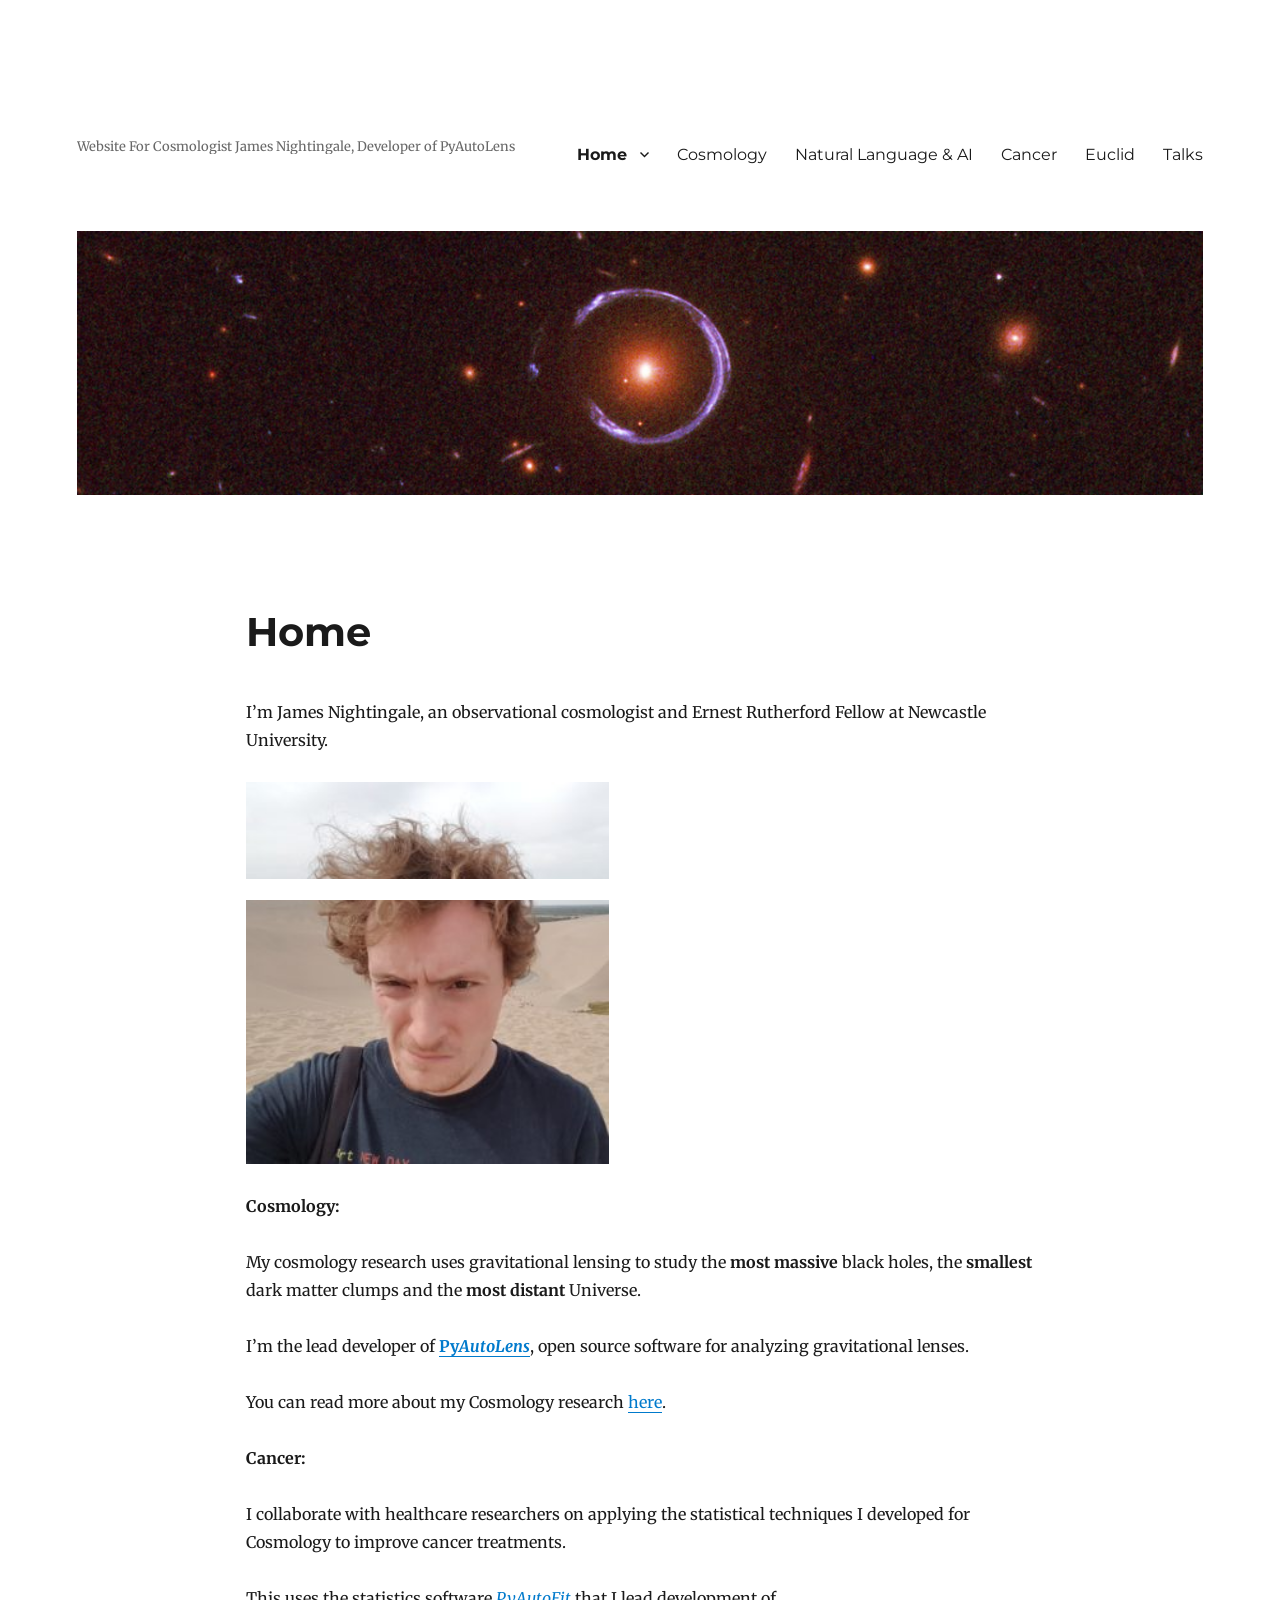
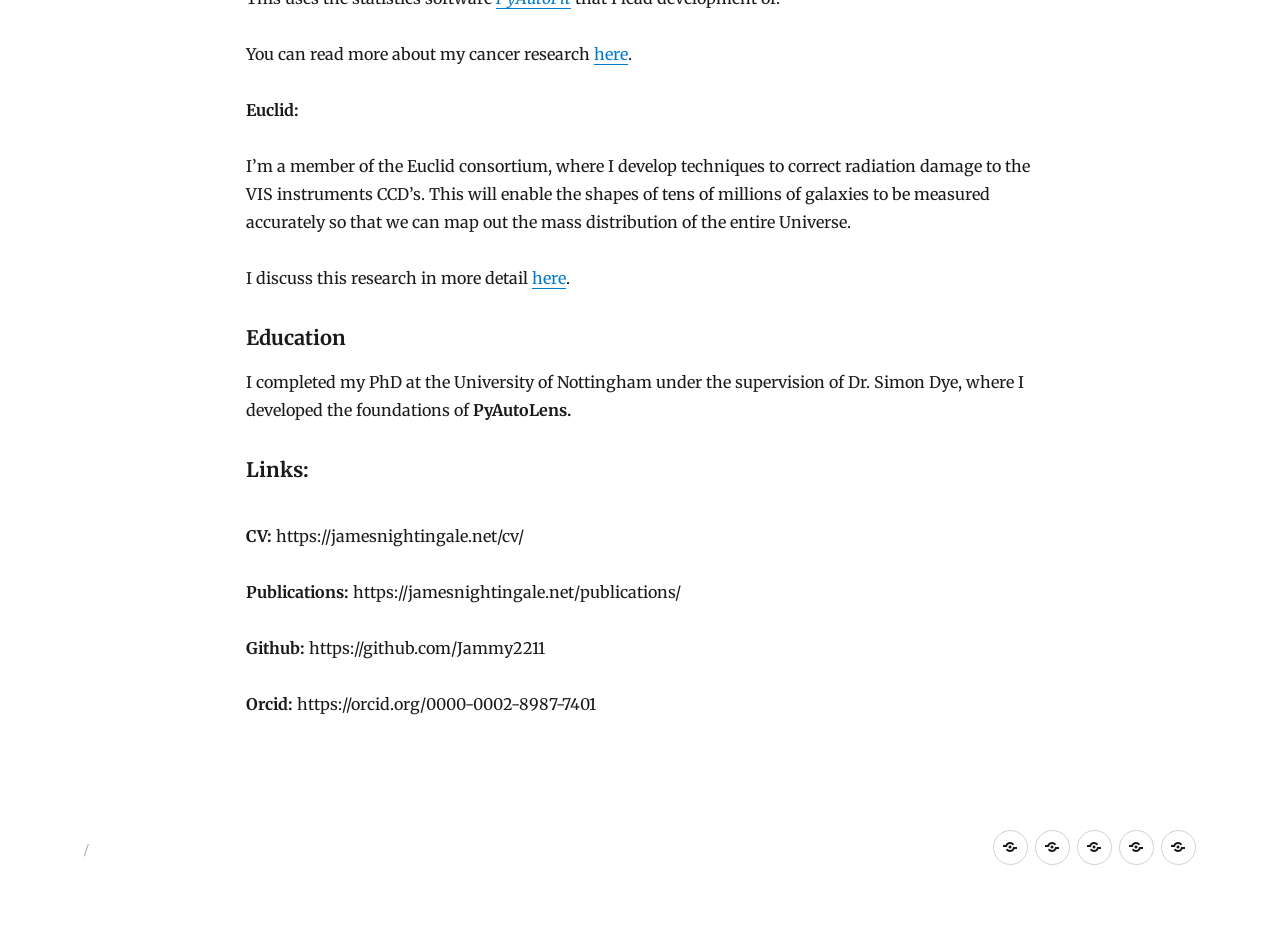
==== index.html @ 7e98b5f4 "Move Natural Language next to Cosmology and preserve original draft" ====
<!DOCTYPE html>
<html lang="en-GB" class="no-js">
<head>
	<meta charset="UTF-8">
	<meta name="viewport" content="width=device-width, initial-scale=1">
	<link rel="profile" href="https://gmpg.org/xfn/11">
		<script>(function(html){html.className = html.className.replace(/\bno-js\b/,'js')})(document.documentElement);</script>
<title>Website For Cosmologist James Nightingale, Developer of PyAutoLens</title>
<meta name='robots' content='max-image-preview:large' />
<link rel='dns-prefetch' href='https://fonts.googleapis.com/' />
<link href='https://fonts.gstatic.com' crossorigin rel='preconnect' />
<!-- This site uses the Google Analytics by MonsterInsights plugin v11.1.2 - Using Analytics tracking - https://www.monsterinsights.com/ -->
		<!-- Note: MonsterInsights is not currently configured on this site. The site owner needs to authenticate with Google Analytics in the MonsterInsights settings panel. -->
					<!-- No tracking code set -->
				<!-- / Google Analytics by MonsterInsights -->
		<style id="wp-img-auto-sizes-contain-inline-css">
img:is([sizes=auto i],[sizes^="auto," i]){contain-intrinsic-size:3000px 1500px}
/*# sourceURL=wp-img-auto-sizes-contain-inline-css */
</style>
<style id="wp-emoji-styles-inline-css">

	img.wp-smiley, img.emoji {
		display: inline !important;
		border: none !important;
		box-shadow: none !important;
		height: 1em !important;
		width: 1em !important;
		margin: 0 0.07em !important;
		vertical-align: -0.1em !important;
		background: none !important;
		padding: 0 !important;
	}
/*# sourceURL=wp-emoji-styles-inline-css */
</style>
<style id="wp-block-library-inline-css">
:root{--wp-block-synced-color:#7a00df;--wp-block-synced-color--rgb:122,0,223;--wp-bound-block-color:var(--wp-block-synced-color);--wp-editor-canvas-background:#ddd;--wp-admin-theme-color:#007cba;--wp-admin-theme-color--rgb:0,124,186;--wp-admin-theme-color-darker-10:#006ba1;--wp-admin-theme-color-darker-10--rgb:0,107,160.5;--wp-admin-theme-color-darker-20:#005a87;--wp-admin-theme-color-darker-20--rgb:0,90,135;--wp-admin-border-width-focus:2px}@media (min-resolution:192dpi){:root{--wp-admin-border-width-focus:1.5px}}.wp-element-button{cursor:pointer}:root .has-very-light-gray-background-color{background-color:#eee}:root .has-very-dark-gray-background-color{background-color:#313131}:root .has-very-light-gray-color{color:#eee}:root .has-very-dark-gray-color{color:#313131}:root .has-vivid-green-cyan-to-vivid-cyan-blue-gradient-background{background:linear-gradient(135deg,#00d084,#0693e3)}:root .has-purple-crush-gradient-background{background:linear-gradient(135deg,#34e2e4,#4721fb 50%,#ab1dfe)}:root .has-hazy-dawn-gradient-background{background:linear-gradient(135deg,#faaca8,#dad0ec)}:root .has-subdued-olive-gradient-background{background:linear-gradient(135deg,#fafae1,#67a671)}:root .has-atomic-cream-gradient-background{background:linear-gradient(135deg,#fdd79a,#004a59)}:root .has-nightshade-gradient-background{background:linear-gradient(135deg,#330968,#31cdcf)}:root .has-midnight-gradient-background{background:linear-gradient(135deg,#020381,#2874fc)}:root{--wp--preset--font-size--normal:16px;--wp--preset--font-size--huge:42px}.has-regular-font-size{font-size:1em}.has-larger-font-size{font-size:2.625em}.has-normal-font-size{font-size:var(--wp--preset--font-size--normal)}.has-huge-font-size{font-size:var(--wp--preset--font-size--huge)}:root .has-text-align-center{text-align:center}:root .has-text-align-left{text-align:left}:root .has-text-align-right{text-align:right}.has-fit-text{white-space:nowrap!important}#end-resizable-editor-section{display:none}.aligncenter{clear:both}.items-justified-left{justify-content:flex-start}.items-justified-center{justify-content:center}.items-justified-right{justify-content:flex-end}.items-justified-space-between{justify-content:space-between}.screen-reader-text{word-wrap:normal!important;border:0;clip-path:inset(50%);height:1px;margin:-1px;overflow:hidden;padding:0;position:absolute;width:1px}.screen-reader-text:focus{background-color:#ddd;clip-path:none;color:#444;display:block;font-size:1em;height:auto;left:5px;line-height:normal;padding:15px 23px 14px;text-decoration:none;top:5px;width:auto;z-index:100000}html :where(.has-border-color){border-style:solid}html :where([style*=border-color]){border-style:solid}html :where([style*=border-top-color]){border-top-style:solid}html :where([style*=border-right-color]){border-right-style:solid}html :where([style*=border-bottom-color]){border-bottom-style:solid}html :where([style*=border-left-color]){border-left-style:solid}html :where([style*=border-width]){border-style:solid}html :where([style*=border-top-width]){border-top-style:solid}html :where([style*=border-right-width]){border-right-style:solid}html :where([style*=border-bottom-width]){border-bottom-style:solid}html :where([style*=border-left-width]){border-left-style:solid}html :where(img[class*=wp-image-]){height:auto;max-width:100%}:where(figure){margin:0 0 1em}html :where(.is-position-sticky){--wp-admin--admin-bar--position-offset:var(--wp-admin--admin-bar--height,0px)}@media screen and (max-width:600px){html :where(.is-position-sticky){--wp-admin--admin-bar--position-offset:0px}}

/*# sourceURL=/wp-includes/css/dist/block-library/common.min.css */
</style>
<style id="wp-block-heading-inline-css">
h1:where(.wp-block-heading).has-background,h2:where(.wp-block-heading).has-background,h3:where(.wp-block-heading).has-background,h4:where(.wp-block-heading).has-background,h5:where(.wp-block-heading).has-background,h6:where(.wp-block-heading).has-background{padding:1.25em 2.375em}h1.has-text-align-left[style*=writing-mode]:where([style*=vertical-lr]),h1.has-text-align-right[style*=writing-mode]:where([style*=vertical-rl]),h2.has-text-align-left[style*=writing-mode]:where([style*=vertical-lr]),h2.has-text-align-right[style*=writing-mode]:where([style*=vertical-rl]),h3.has-text-align-left[style*=writing-mode]:where([style*=vertical-lr]),h3.has-text-align-right[style*=writing-mode]:where([style*=vertical-rl]),h4.has-text-align-left[style*=writing-mode]:where([style*=vertical-lr]),h4.has-text-align-right[style*=writing-mode]:where([style*=vertical-rl]),h5.has-text-align-left[style*=writing-mode]:where([style*=vertical-lr]),h5.has-text-align-right[style*=writing-mode]:where([style*=vertical-rl]),h6.has-text-align-left[style*=writing-mode]:where([style*=vertical-lr]),h6.has-text-align-right[style*=writing-mode]:where([style*=vertical-rl]){rotate:180deg}
/*# sourceURL=https://jamesnightingale.net/wp-includes/blocks/heading/style.min.css */
</style>
<style id="wp-block-image-inline-css">
.wp-block-image>a,.wp-block-image>figure>a{display:inline-block}.wp-block-image img{box-sizing:border-box;height:auto;max-width:100%;vertical-align:bottom}@media not (prefers-reduced-motion){.wp-block-image img.hide{visibility:hidden}.wp-block-image img.show{animation:show-content-image .4s}}.wp-block-image[style*=border-radius] img,.wp-block-image[style*=border-radius]>a{border-radius:inherit}.wp-block-image.has-custom-border img{box-sizing:border-box}.wp-block-image.aligncenter{text-align:center}.wp-block-image.alignfull>a,.wp-block-image.alignwide>a{width:100%}.wp-block-image.alignfull img,.wp-block-image.alignwide img{height:auto;width:100%}.wp-block-image .aligncenter,.wp-block-image .alignleft,.wp-block-image .alignright,.wp-block-image.aligncenter,.wp-block-image.alignleft,.wp-block-image.alignright{display:table}.wp-block-image .aligncenter>figcaption,.wp-block-image .alignleft>figcaption,.wp-block-image .alignright>figcaption,.wp-block-image.aligncenter>figcaption,.wp-block-image.alignleft>figcaption,.wp-block-image.alignright>figcaption{caption-side:bottom;display:table-caption}.wp-block-image .alignleft{float:left;margin:.5em 1em .5em 0}.wp-block-image .alignright{float:right;margin:.5em 0 .5em 1em}.wp-block-image .aligncenter{margin-left:auto;margin-right:auto}.wp-block-image :where(figcaption){margin-bottom:1em;margin-top:.5em}.wp-block-image.is-style-circle-mask img{border-radius:9999px}@supports ((-webkit-mask-image:none) or (mask-image:none)) or (-webkit-mask-image:none){.wp-block-image.is-style-circle-mask img{border-radius:0;-webkit-mask-image:url('data:image/svg+xml;utf8,<svg viewBox="0 0 100 100" xmlns="http://www.w3.org/2000/svg"><circle cx="50" cy="50" r="50"/></svg>');mask-image:url('data:image/svg+xml;utf8,<svg viewBox="0 0 100 100" xmlns="http://www.w3.org/2000/svg"><circle cx="50" cy="50" r="50"/></svg>');mask-mode:alpha;-webkit-mask-position:center;mask-position:center;-webkit-mask-repeat:no-repeat;mask-repeat:no-repeat;-webkit-mask-size:contain;mask-size:contain}}:root :where(.wp-block-image.is-style-rounded img,.wp-block-image .is-style-rounded img){border-radius:9999px}.wp-block-image figure{margin:0}.wp-lightbox-container{display:flex;flex-direction:column;position:relative}.wp-lightbox-container img{cursor:zoom-in}.wp-lightbox-container img:hover+button{opacity:1}.wp-lightbox-container button{align-items:center;backdrop-filter:blur(16px) saturate(180%);background-color:#5a5a5a40;border:none;border-radius:4px;cursor:zoom-in;display:flex;height:20px;justify-content:center;opacity:0;padding:0;position:absolute;right:16px;text-align:center;top:16px;width:20px;z-index:100}@media not (prefers-reduced-motion){.wp-lightbox-container button{transition:opacity .2s ease}}.wp-lightbox-container button:focus-visible{outline:3px auto #5a5a5a40;outline:3px auto -webkit-focus-ring-color;outline-offset:3px}.wp-lightbox-container button:hover{cursor:pointer;opacity:1}.wp-lightbox-container button:focus{opacity:1}.wp-lightbox-container button:focus,.wp-lightbox-container button:hover,.wp-lightbox-container button:not(:hover):not(:active):not(.has-background){background-color:#5a5a5a40;border:none}.wp-lightbox-overlay{box-sizing:border-box;cursor:zoom-out;height:100vh;left:0;overflow:hidden;position:fixed;top:0;visibility:hidden;width:100%;z-index:100000}.wp-lightbox-overlay .wp-lightbox-close-button{align-items:center;cursor:pointer;display:flex;font-family:inherit;gap:8px;justify-content:center;line-height:1;min-height:40px;min-width:40px;padding:0 4px;position:absolute;right:calc(env(safe-area-inset-right) + 16px);top:calc(env(safe-area-inset-top) + 16px);z-index:5000000}.wp-lightbox-overlay .wp-lightbox-close-button:focus,.wp-lightbox-overlay .wp-lightbox-close-button:hover,.wp-lightbox-overlay .wp-lightbox-close-button:not(:hover):not(:active):not(.has-background){background:none;border:none}.wp-lightbox-overlay .wp-lightbox-close-button:has(.wp-lightbox-close-text:not([hidden])) .wp-lightbox-close-icon svg{height:1em;width:1em}.wp-lightbox-overlay .wp-lightbox-close-icon svg{display:block}.wp-lightbox-overlay .wp-lightbox-navigation-button-next,.wp-lightbox-overlay .wp-lightbox-navigation-button-prev{align-items:center;bottom:16px;cursor:pointer;display:flex;font-family:inherit;gap:4px;justify-content:center;line-height:1;min-height:40px;min-width:40px;padding:0 8px;position:absolute;z-index:2000002}.wp-lightbox-overlay .wp-lightbox-navigation-button-next[hidden],.wp-lightbox-overlay .wp-lightbox-navigation-button-prev[hidden]{display:none}@media (min-width:960px){.wp-lightbox-overlay .wp-lightbox-navigation-button-next,.wp-lightbox-overlay .wp-lightbox-navigation-button-prev{bottom:50%;transform:translateY(-50%)}}.wp-lightbox-overlay .wp-lightbox-navigation-button-next:focus,.wp-lightbox-overlay .wp-lightbox-navigation-button-next:hover,.wp-lightbox-overlay .wp-lightbox-navigation-button-next:not(:hover):not(:active):not(.has-background),.wp-lightbox-overlay .wp-lightbox-navigation-button-prev:focus,.wp-lightbox-overlay .wp-lightbox-navigation-button-prev:hover,.wp-lightbox-overlay .wp-lightbox-navigation-button-prev:not(:hover):not(:active):not(.has-background){background:none;border:none;padding:0 8px}.wp-lightbox-overlay .wp-lightbox-navigation-button-next:has(.wp-lightbox-navigation-text:not([hidden])) .wp-lightbox-navigation-icon svg,.wp-lightbox-overlay .wp-lightbox-navigation-button-prev:has(.wp-lightbox-navigation-text:not([hidden])) .wp-lightbox-navigation-icon svg{display:block;height:1.5em;width:1.5em}.wp-lightbox-overlay .wp-lightbox-navigation-button-prev{left:calc(env(safe-area-inset-left) + 16px)}.wp-lightbox-overlay .wp-lightbox-navigation-button-next{right:calc(env(safe-area-inset-right) + 16px)}.wp-lightbox-overlay .wp-lightbox-navigation-icon svg{vertical-align:middle}.wp-lightbox-overlay .lightbox-image-container{height:var(--wp--lightbox-container-height);left:50%;overflow:hidden;position:absolute;top:50%;transform:translate(-50%,-50%);transform-origin:top left;width:var(--wp--lightbox-container-width);z-index:2000001}.wp-lightbox-overlay .wp-block-image{align-items:center;box-sizing:border-box;display:flex;height:100%;justify-content:center;margin:0;position:relative;transform-origin:0 0;width:100%;z-index:3000000}.wp-lightbox-overlay .wp-block-image img{height:var(--wp--lightbox-image-height);min-height:var(--wp--lightbox-image-height);min-width:var(--wp--lightbox-image-width);width:var(--wp--lightbox-image-width)}.wp-lightbox-overlay .wp-block-image figcaption{display:none}.wp-lightbox-overlay button{background:none;border:none}.wp-lightbox-overlay .scrim{background-color:#fff;height:100%;opacity:.9;position:absolute;width:100%;z-index:2000000}.wp-lightbox-overlay.active{visibility:visible}@media not (prefers-reduced-motion){.wp-lightbox-overlay.active{animation:turn-on-visibility .25s both}.wp-lightbox-overlay.active img{animation:turn-on-visibility .35s both}.wp-lightbox-overlay.show-closing-animation:not(.active){animation:turn-off-visibility .35s both}.wp-lightbox-overlay.show-closing-animation:not(.active) img{animation:turn-off-visibility .25s both}.wp-lightbox-overlay.zoom.active{animation:none;opacity:1;visibility:visible}.wp-lightbox-overlay.zoom.active .lightbox-image-container{animation:lightbox-zoom-in .4s}.wp-lightbox-overlay.zoom.active .lightbox-image-container img{animation:none}.wp-lightbox-overlay.zoom.active .scrim{animation:turn-on-visibility .4s forwards}.wp-lightbox-overlay.zoom.show-closing-animation:not(.active){animation:none}.wp-lightbox-overlay.zoom.show-closing-animation:not(.active) .lightbox-image-container{animation:lightbox-zoom-out .4s}.wp-lightbox-overlay.zoom.show-closing-animation:not(.active) .lightbox-image-container img{animation:none}.wp-lightbox-overlay.zoom.show-closing-animation:not(.active) .scrim{animation:turn-off-visibility .4s forwards}}@keyframes show-content-image{0%{visibility:hidden}99%{visibility:hidden}to{visibility:visible}}@keyframes turn-on-visibility{0%{opacity:0}to{opacity:1}}@keyframes turn-off-visibility{0%{opacity:1;visibility:visible}99%{opacity:0;visibility:visible}to{opacity:0;visibility:hidden}}@keyframes lightbox-zoom-in{0%{transform:translate(calc((-100vw + var(--wp--lightbox-scrollbar-width))/2 + var(--wp--lightbox-initial-left-position)),calc(-50vh + var(--wp--lightbox-initial-top-position))) scale(var(--wp--lightbox-scale))}to{transform:translate(-50%,-50%) scale(1)}}@keyframes lightbox-zoom-out{0%{transform:translate(-50%,-50%) scale(1);visibility:visible}99%{visibility:visible}to{transform:translate(calc((-100vw + var(--wp--lightbox-scrollbar-width))/2 + var(--wp--lightbox-initial-left-position)),calc(-50vh + var(--wp--lightbox-initial-top-position))) scale(var(--wp--lightbox-scale));visibility:hidden}}
/*# sourceURL=https://jamesnightingale.net/wp-includes/blocks/image/style.min.css */
</style>
<style id="wp-block-paragraph-inline-css">
.is-small-text{font-size:.875em}.is-regular-text{font-size:1em}.is-large-text{font-size:2.25em}.is-larger-text{font-size:3em}.has-drop-cap:not(:focus):first-letter{float:left;font-size:8.4em;font-style:normal;font-weight:100;line-height:.68;margin:.05em .1em 0 0;text-transform:uppercase}body.rtl .has-drop-cap:not(:focus):first-letter{float:none;margin-left:.1em}p.has-drop-cap.has-background{overflow:hidden}:root :where(p.has-background){padding:1.25em 2.375em}:where(p.has-text-color:not(.has-link-color)) a{color:inherit}p.has-text-align-left[style*="writing-mode:vertical-lr"],p.has-text-align-right[style*="writing-mode:vertical-rl"]{rotate:180deg}
/*# sourceURL=https://jamesnightingale.net/wp-includes/blocks/paragraph/style.min.css */
</style>

<style id="classic-theme-styles-inline-css">
/*! This file is auto-generated */
.wp-block-button__link{color:#fff;background-color:#32373c;border-radius:9999px;box-shadow:none;text-decoration:none;padding:calc(.667em + 2px) calc(1.333em + 2px);font-size:1.125em}.wp-block-file__button{background:#32373c;color:#fff;text-decoration:none}
/*# sourceURL=/wp-includes/css/classic-themes.min.css */
</style>

<style id="global-styles-inline-css">
:root{--wp--preset--aspect-ratio--square: 1;--wp--preset--aspect-ratio--4-3: 4/3;--wp--preset--aspect-ratio--3-4: 3/4;--wp--preset--aspect-ratio--3-2: 3/2;--wp--preset--aspect-ratio--2-3: 2/3;--wp--preset--aspect-ratio--16-9: 16/9;--wp--preset--aspect-ratio--9-16: 9/16;--wp--preset--color--black: #000000;--wp--preset--color--cyan-bluish-gray: #abb8c3;--wp--preset--color--white: #fff;--wp--preset--color--pale-pink: #f78da7;--wp--preset--color--vivid-red: #cf2e2e;--wp--preset--color--luminous-vivid-orange: #ff6900;--wp--preset--color--luminous-vivid-amber: #fcb900;--wp--preset--color--light-green-cyan: #7bdcb5;--wp--preset--color--vivid-green-cyan: #00d084;--wp--preset--color--pale-cyan-blue: #8ed1fc;--wp--preset--color--vivid-cyan-blue: #0693e3;--wp--preset--color--vivid-purple: #9b51e0;--wp--preset--color--dark-gray: #1a1a1a;--wp--preset--color--medium-gray: #686868;--wp--preset--color--light-gray: #e5e5e5;--wp--preset--color--blue-gray: #4d545c;--wp--preset--color--bright-blue: #007acc;--wp--preset--color--light-blue: #9adffd;--wp--preset--color--dark-brown: #402b30;--wp--preset--color--medium-brown: #774e24;--wp--preset--color--dark-red: #640c1f;--wp--preset--color--bright-red: #ff675f;--wp--preset--color--yellow: #ffef8e;--wp--preset--gradient--vivid-cyan-blue-to-vivid-purple: linear-gradient(135deg,rgb(6,147,227) 0%,rgb(155,81,224) 100%);--wp--preset--gradient--light-green-cyan-to-vivid-green-cyan: linear-gradient(135deg,rgb(122,220,180) 0%,rgb(0,208,130) 100%);--wp--preset--gradient--luminous-vivid-amber-to-luminous-vivid-orange: linear-gradient(135deg,rgb(252,185,0) 0%,rgb(255,105,0) 100%);--wp--preset--gradient--luminous-vivid-orange-to-vivid-red: linear-gradient(135deg,rgb(255,105,0) 0%,rgb(207,46,46) 100%);--wp--preset--gradient--very-light-gray-to-cyan-bluish-gray: linear-gradient(135deg,rgb(238,238,238) 0%,rgb(169,184,195) 100%);--wp--preset--gradient--cool-to-warm-spectrum: linear-gradient(135deg,rgb(74,234,220) 0%,rgb(151,120,209) 20%,rgb(207,42,186) 40%,rgb(238,44,130) 60%,rgb(251,105,98) 80%,rgb(254,248,76) 100%);--wp--preset--gradient--blush-light-purple: linear-gradient(135deg,rgb(255,206,236) 0%,rgb(152,150,240) 100%);--wp--preset--gradient--blush-bordeaux: linear-gradient(135deg,rgb(254,205,165) 0%,rgb(254,45,45) 50%,rgb(107,0,62) 100%);--wp--preset--gradient--luminous-dusk: linear-gradient(135deg,rgb(255,203,112) 0%,rgb(199,81,192) 50%,rgb(65,88,208) 100%);--wp--preset--gradient--pale-ocean: linear-gradient(135deg,rgb(255,245,203) 0%,rgb(182,227,212) 50%,rgb(51,167,181) 100%);--wp--preset--gradient--electric-grass: linear-gradient(135deg,rgb(202,248,128) 0%,rgb(113,206,126) 100%);--wp--preset--gradient--midnight: linear-gradient(135deg,rgb(2,3,129) 0%,rgb(40,116,252) 100%);--wp--preset--font-size--small: 13px;--wp--preset--font-size--medium: 20px;--wp--preset--font-size--large: 36px;--wp--preset--font-size--x-large: 42px;--wp--preset--spacing--20: 0.44rem;--wp--preset--spacing--30: 0.67rem;--wp--preset--spacing--40: 1rem;--wp--preset--spacing--50: 1.5rem;--wp--preset--spacing--60: 2.25rem;--wp--preset--spacing--70: 3.38rem;--wp--preset--spacing--80: 5.06rem;--wp--preset--shadow--natural: 6px 6px 9px rgba(0, 0, 0, 0.2);--wp--preset--shadow--deep: 12px 12px 50px rgba(0, 0, 0, 0.4);--wp--preset--shadow--sharp: 6px 6px 0px rgba(0, 0, 0, 0.2);--wp--preset--shadow--outlined: 6px 6px 0px -3px rgb(255, 255, 255), 6px 6px rgb(0, 0, 0);--wp--preset--shadow--crisp: 6px 6px 0px rgb(0, 0, 0);}:where(body) { margin: 0; }:where(.is-layout-flex){gap: 0.5em;}:where(.is-layout-grid){gap: 0.5em;}body .is-layout-flex{display: flex;}.is-layout-flex{flex-wrap: wrap;align-items: center;}.is-layout-flex > :is(*, div){margin: 0;}body .is-layout-grid{display: grid;}.is-layout-grid > :is(*, div){margin: 0;}body{padding-top: 0px;padding-right: 0px;padding-bottom: 0px;padding-left: 0px;}:root :where(.wp-element-button, .wp-block-button__link){background-color: #32373c;border-width: 0;color: #fff;font-family: inherit;font-size: inherit;font-style: inherit;font-weight: inherit;letter-spacing: inherit;line-height: inherit;padding-top: calc(0.667em + 2px);padding-right: calc(1.333em + 2px);padding-bottom: calc(0.667em + 2px);padding-left: calc(1.333em + 2px);text-decoration: none;text-transform: inherit;}.has-black-color{color: var(--wp--preset--color--black) !important;}.has-cyan-bluish-gray-color{color: var(--wp--preset--color--cyan-bluish-gray) !important;}.has-white-color{color: var(--wp--preset--color--white) !important;}.has-pale-pink-color{color: var(--wp--preset--color--pale-pink) !important;}.has-vivid-red-color{color: var(--wp--preset--color--vivid-red) !important;}.has-luminous-vivid-orange-color{color: var(--wp--preset--color--luminous-vivid-orange) !important;}.has-luminous-vivid-amber-color{color: var(--wp--preset--color--luminous-vivid-amber) !important;}.has-light-green-cyan-color{color: var(--wp--preset--color--light-green-cyan) !important;}.has-vivid-green-cyan-color{color: var(--wp--preset--color--vivid-green-cyan) !important;}.has-pale-cyan-blue-color{color: var(--wp--preset--color--pale-cyan-blue) !important;}.has-vivid-cyan-blue-color{color: var(--wp--preset--color--vivid-cyan-blue) !important;}.has-vivid-purple-color{color: var(--wp--preset--color--vivid-purple) !important;}.has-dark-gray-color{color: var(--wp--preset--color--dark-gray) !important;}.has-medium-gray-color{color: var(--wp--preset--color--medium-gray) !important;}.has-light-gray-color{color: var(--wp--preset--color--light-gray) !important;}.has-blue-gray-color{color: var(--wp--preset--color--blue-gray) !important;}.has-bright-blue-color{color: var(--wp--preset--color--bright-blue) !important;}.has-light-blue-color{color: var(--wp--preset--color--light-blue) !important;}.has-dark-brown-color{color: var(--wp--preset--color--dark-brown) !important;}.has-medium-brown-color{color: var(--wp--preset--color--medium-brown) !important;}.has-dark-red-color{color: var(--wp--preset--color--dark-red) !important;}.has-bright-red-color{color: var(--wp--preset--color--bright-red) !important;}.has-yellow-color{color: var(--wp--preset--color--yellow) !important;}.has-black-background-color{background-color: var(--wp--preset--color--black) !important;}.has-cyan-bluish-gray-background-color{background-color: var(--wp--preset--color--cyan-bluish-gray) !important;}.has-white-background-color{background-color: var(--wp--preset--color--white) !important;}.has-pale-pink-background-color{background-color: var(--wp--preset--color--pale-pink) !important;}.has-vivid-red-background-color{background-color: var(--wp--preset--color--vivid-red) !important;}.has-luminous-vivid-orange-background-color{background-color: var(--wp--preset--color--luminous-vivid-orange) !important;}.has-luminous-vivid-amber-background-color{background-color: var(--wp--preset--color--luminous-vivid-amber) !important;}.has-light-green-cyan-background-color{background-color: var(--wp--preset--color--light-green-cyan) !important;}.has-vivid-green-cyan-background-color{background-color: var(--wp--preset--color--vivid-green-cyan) !important;}.has-pale-cyan-blue-background-color{background-color: var(--wp--preset--color--pale-cyan-blue) !important;}.has-vivid-cyan-blue-background-color{background-color: var(--wp--preset--color--vivid-cyan-blue) !important;}.has-vivid-purple-background-color{background-color: var(--wp--preset--color--vivid-purple) !important;}.has-dark-gray-background-color{background-color: var(--wp--preset--color--dark-gray) !important;}.has-medium-gray-background-color{background-color: var(--wp--preset--color--medium-gray) !important;}.has-light-gray-background-color{background-color: var(--wp--preset--color--light-gray) !important;}.has-blue-gray-background-color{background-color: var(--wp--preset--color--blue-gray) !important;}.has-bright-blue-background-color{background-color: var(--wp--preset--color--bright-blue) !important;}.has-light-blue-background-color{background-color: var(--wp--preset--color--light-blue) !important;}.has-dark-brown-background-color{background-color: var(--wp--preset--color--dark-brown) !important;}.has-medium-brown-background-color{background-color: var(--wp--preset--color--medium-brown) !important;}.has-dark-red-background-color{background-color: var(--wp--preset--color--dark-red) !important;}.has-bright-red-background-color{background-color: var(--wp--preset--color--bright-red) !important;}.has-yellow-background-color{background-color: var(--wp--preset--color--yellow) !important;}.has-black-border-color{border-color: var(--wp--preset--color--black) !important;}.has-cyan-bluish-gray-border-color{border-color: var(--wp--preset--color--cyan-bluish-gray) !important;}.has-white-border-color{border-color: var(--wp--preset--color--white) !important;}.has-pale-pink-border-color{border-color: var(--wp--preset--color--pale-pink) !important;}.has-vivid-red-border-color{border-color: var(--wp--preset--color--vivid-red) !important;}.has-luminous-vivid-orange-border-color{border-color: var(--wp--preset--color--luminous-vivid-orange) !important;}.has-luminous-vivid-amber-border-color{border-color: var(--wp--preset--color--luminous-vivid-amber) !important;}.has-light-green-cyan-border-color{border-color: var(--wp--preset--color--light-green-cyan) !important;}.has-vivid-green-cyan-border-color{border-color: var(--wp--preset--color--vivid-green-cyan) !important;}.has-pale-cyan-blue-border-color{border-color: var(--wp--preset--color--pale-cyan-blue) !important;}.has-vivid-cyan-blue-border-color{border-color: var(--wp--preset--color--vivid-cyan-blue) !important;}.has-vivid-purple-border-color{border-color: var(--wp--preset--color--vivid-purple) !important;}.has-dark-gray-border-color{border-color: var(--wp--preset--color--dark-gray) !important;}.has-medium-gray-border-color{border-color: var(--wp--preset--color--medium-gray) !important;}.has-light-gray-border-color{border-color: var(--wp--preset--color--light-gray) !important;}.has-blue-gray-border-color{border-color: var(--wp--preset--color--blue-gray) !important;}.has-bright-blue-border-color{border-color: var(--wp--preset--color--bright-blue) !important;}.has-light-blue-border-color{border-color: var(--wp--preset--color--light-blue) !important;}.has-dark-brown-border-color{border-color: var(--wp--preset--color--dark-brown) !important;}.has-medium-brown-border-color{border-color: var(--wp--preset--color--medium-brown) !important;}.has-dark-red-border-color{border-color: var(--wp--preset--color--dark-red) !important;}.has-bright-red-border-color{border-color: var(--wp--preset--color--bright-red) !important;}.has-yellow-border-color{border-color: var(--wp--preset--color--yellow) !important;}.has-vivid-cyan-blue-to-vivid-purple-gradient-background{background: var(--wp--preset--gradient--vivid-cyan-blue-to-vivid-purple) !important;}.has-light-green-cyan-to-vivid-green-cyan-gradient-background{background: var(--wp--preset--gradient--light-green-cyan-to-vivid-green-cyan) !important;}.has-luminous-vivid-amber-to-luminous-vivid-orange-gradient-background{background: var(--wp--preset--gradient--luminous-vivid-amber-to-luminous-vivid-orange) !important;}.has-luminous-vivid-orange-to-vivid-red-gradient-background{background: var(--wp--preset--gradient--luminous-vivid-orange-to-vivid-red) !important;}.has-very-light-gray-to-cyan-bluish-gray-gradient-background{background: var(--wp--preset--gradient--very-light-gray-to-cyan-bluish-gray) !important;}.has-cool-to-warm-spectrum-gradient-background{background: var(--wp--preset--gradient--cool-to-warm-spectrum) !important;}.has-blush-light-purple-gradient-background{background: var(--wp--preset--gradient--blush-light-purple) !important;}.has-blush-bordeaux-gradient-background{background: var(--wp--preset--gradient--blush-bordeaux) !important;}.has-luminous-dusk-gradient-background{background: var(--wp--preset--gradient--luminous-dusk) !important;}.has-pale-ocean-gradient-background{background: var(--wp--preset--gradient--pale-ocean) !important;}.has-electric-grass-gradient-background{background: var(--wp--preset--gradient--electric-grass) !important;}.has-midnight-gradient-background{background: var(--wp--preset--gradient--midnight) !important;}.has-small-font-size{font-size: var(--wp--preset--font-size--small) !important;}.has-medium-font-size{font-size: var(--wp--preset--font-size--medium) !important;}.has-large-font-size{font-size: var(--wp--preset--font-size--large) !important;}.has-x-large-font-size{font-size: var(--wp--preset--font-size--x-large) !important;}
/*# sourceURL=global-styles-inline-css */
</style>

<link rel='stylesheet' id='twentysixteen-fonts-css' href='/fonts.googleapis.com/css@family=Merriweather%253A400,700,900,400italic,700italic,900italic%257CMontserrat%253A400,700%257CInconsolata%253A400&amp;subset=latin,latin-ext&amp;display=fallback.css' media='all' />
<link rel='stylesheet' id='genericons-css' href='wp-content/themes/twentysixteen/genericons/genericons.css@ver=20201208.css' media='all' />
<link rel='stylesheet' id='twentysixteen-style-css' href='wp-content/themes/twentysixteen/style.css@ver=20201208.css' media='all' />
<link rel='stylesheet' id='twentysixteen-block-style-css' href='wp-content/themes/twentysixteen/css/blocks.css@ver=20190102.css' media='all' />
<script id="jquery-core-js" src="wp-includes/js/jquery/jquery.min.js@ver=3.7.1"></script>
<script id="jquery-migrate-js" src="wp-includes/js/jquery/jquery-migrate.min.js@ver=3.4.1"></script>
<meta name="generator" content="WordPress 7.0.4" />
<link rel="canonical" href="./" />
<link rel='shortlink' href='index.html' />
<style id="custom-background-css">
body.custom-background { background-color: #ffffff; }
</style>
</head>

<body class="home wp-singular page-template-default page page-id-2569 custom-background wp-embed-responsive wp-theme-twentysixteen no-sidebar">
<div id="page" class="site">
	<div class="site-inner">
		<a class="skip-link screen-reader-text" href="index.html#content">Skip to content</a>

		<header id="masthead" class="site-header" role="banner">
			<div class="site-header-main">
				<div class="site-branding">
					
											<p class="site-title"><a href="./" rel="home"></a></p>
												<p class="site-description">Website For Cosmologist James Nightingale, Developer of PyAutoLens</p>
									</div><!-- .site-branding -->

									<button id="menu-toggle" class="menu-toggle">Menu</button>

					<div id="site-header-menu" class="site-header-menu">
													<nav id="site-navigation" class="main-navigation" role="navigation" aria-label="Primary menu">
								<div class="menu-home-container"><ul id="menu-home" class="primary-menu"><li id="menu-item-2577" class="menu-item menu-item-type-post_type menu-item-object-page menu-item-home current-menu-item page_item page-item-2569 current_page_item menu-item-has-children menu-item-2577"><a href="./" aria-current="page">Home</a>
<ul class="sub-menu">
	<li id="menu-item-2561" class="menu-item menu-item-type-post_type menu-item-object-page menu-item-2561"><a href="publications/">Publications</a></li>
	<li id="menu-item-2563" class="menu-item menu-item-type-post_type menu-item-object-page menu-item-2563"><a href="cv/">CV</a></li>
	<li id="menu-item-2562" class="menu-item menu-item-type-post_type menu-item-object-page menu-item-2562"><a href="contact/">Contact</a></li>
</ul>
</li>
<li id="menu-item-2564" class="menu-item menu-item-type-post_type menu-item-object-page menu-item-2564"><a href="cosmology/">Cosmology</a></li>
<li class="menu-item menu-item-type-custom"><a href="/natural_language/">Natural Language &amp; AI</a></li>
<li id="menu-item-2565" class="menu-item menu-item-type-post_type menu-item-object-page menu-item-2565"><a href="cancer/">Cancer</a></li>
<li id="menu-item-2584" class="menu-item menu-item-type-post_type menu-item-object-page menu-item-2584"><a href="euclid/">Euclid</a></li>
<li id="menu-item-2567" class="menu-item menu-item-type-post_type menu-item-object-page menu-item-2567"><a href="talks/">Talks</a></li>
</ul></div>							</nav><!-- .main-navigation -->
						
													<nav id="social-navigation" class="social-navigation" role="navigation" aria-label="Social links menu">
								<div class="menu-home-container"><ul id="menu-home-1" class="social-links-menu"><li class="menu-item menu-item-type-post_type menu-item-object-page menu-item-home current-menu-item page_item page-item-2569 current_page_item menu-item-2577"><a href="./" aria-current="page"><span class="screen-reader-text">Home</span></a></li>
<li class="menu-item menu-item-type-post_type menu-item-object-page menu-item-2564"><a href="cosmology/"><span class="screen-reader-text">Cosmology</span></a></li>
<li class="menu-item menu-item-type-post_type menu-item-object-page menu-item-2565"><a href="cancer/"><span class="screen-reader-text">Cancer</span></a></li>
<li class="menu-item menu-item-type-post_type menu-item-object-page menu-item-2584"><a href="euclid/"><span class="screen-reader-text">Euclid</span></a></li>
<li class="menu-item menu-item-type-post_type menu-item-object-page menu-item-2567"><a href="talks/"><span class="screen-reader-text">Talks</span></a></li>
</ul></div>							</nav><!-- .social-navigation -->
											</div><!-- .site-header-menu -->
							</div><!-- .site-header-main -->

											<div class="header-image">
					<a href="./" rel="home">
						<img src="wp-content/uploads/2017/08/cropped-Horseshoe.jpg" srcset="wp-content/uploads/2017/08/cropped-Horseshoe-300x70.jpg 300w, wp-content/uploads/2017/08/cropped-Horseshoe-768x180.jpg 768w, wp-content/uploads/2017/08/cropped-Horseshoe-1024x240.jpg 1024w, wp-content/uploads/2017/08/cropped-Horseshoe.jpg 1200w" sizes="(max-width: 709px) 85vw, (max-width: 909px) 81vw, (max-width: 1362px) 88vw, 1200px" width="1200" height="281" alt="">
					</a>
				</div><!-- .header-image -->
					</header><!-- .site-header -->

		<div id="content" class="site-content">

<div id="primary" class="content-area">
	<main id="main" class="site-main" role="main">
		
<article id="post-2569" class="post-2569 page type-page status-publish hentry">
	<header class="entry-header">
		<h1 class="entry-title">Home</h1>	</header><!-- .entry-header -->

	
	<div class="entry-content">
		
<p class="wp-block-paragraph">I&#8217;m James Nightingale, an observational cosmologist and Ernest Rutherford Fellow at Newcastle University.</p>



<figure class="wp-block-image is-resized"><img fetchpriority="high" decoding="async" width="285" height="300" src="wp-content/uploads/2021/04/Picture-e1619261190979-285x300.jpeg" alt="" class="wp-image-2533" style="width:363px;height:382px" srcset="wp-content/uploads/2021/04/Picture-e1619261190979-285x300.jpeg 285w, wp-content/uploads/2021/04/Picture-e1619261190979-768x809.jpeg 768w, wp-content/uploads/2021/04/Picture-e1619261190979.jpeg 852w" sizes="(max-width: 285px) 85vw, 285px" /></figure>



<p class="wp-block-paragraph"></p>



<p class="wp-block-paragraph"><strong>Cosmology:</strong></p>



<p class="wp-block-paragraph">My cosmology research uses gravitational lensing to study the <strong>most massive </strong>black holes, the <strong>smallest </strong>dark matter clumps and the <strong>most distant </strong>Universe.</p>



<p class="wp-block-paragraph"> I&#8217;m the lead developer of <a href="http://(https://github.com/Jammy2211/PyAutoLens)"><strong>Py</strong><em><strong>AutoLens</strong></em></a>, open source software for analyzing gravitational lenses. </p>



<p class="wp-block-paragraph">You can read more about my Cosmology research <a href="cosmology/">here</a>.</p>



<p class="wp-block-paragraph"><strong>Cancer:</strong></p>



<p class="wp-block-paragraph">I collaborate with healthcare researchers on applying the statistical techniques I developed for Cosmology to improve cancer treatments.</p>



<p class="wp-block-paragraph">This uses the statistics software <a href="https://github.com/rhayes777/PyAutoFit"><em>PyAutoFit</em></a> that I lead development of. </p>



<p class="wp-block-paragraph">You can read more about my cancer research <a href="cancer/">here</a>.</p>



<p class="wp-block-paragraph"><strong>Euclid:</strong></p>



<p class="wp-block-paragraph">I&#8217;m a member of the Euclid consortium, where I develop techniques to correct radiation damage to the VIS instruments CCD&#8217;s. This will enable the shapes of tens of millions of galaxies to be measured accurately so that we can map out the mass distribution of the entire Universe. </p>



<p class="wp-block-paragraph">I discuss this research in more detail <a href="euclid/">here</a>.</p>



<h1 class="wp-block-heading has-medium-font-size"><strong>Education</strong></h1>



<p class="wp-block-paragraph">I completed my PhD at the University of Nottingham under the supervision of Dr. Simon Dye, where I developed the foundations of <strong>PyAutoLens.</strong></p>



<p class="has-medium-font-size wp-block-paragraph"><strong>Links:</strong></p>



<p class="wp-block-paragraph"><strong>CV: </strong>https://jamesnightingale.net/cv/</p>



<p class="wp-block-paragraph"><strong>Publications: </strong>https://jamesnightingale.net/publications/</p>



<p class="wp-block-paragraph"><strong>Github: </strong>https://github.com/Jammy2211</p>



<p class="wp-block-paragraph"><strong>Orcid: </strong>https://orcid.org/0000-0002-8987-7401</p>
	</div><!-- .entry-content -->

	
</article><!-- #post-2569 -->

	</main><!-- .site-main -->

	
</div><!-- .content-area -->



		</div><!-- .site-content -->

		<footer id="colophon" class="site-footer" role="contentinfo">
							<nav class="main-navigation" role="navigation" aria-label="Footer primary menu">
					<div class="menu-home-container"><ul id="menu-home-2" class="primary-menu"><li class="menu-item menu-item-type-post_type menu-item-object-page menu-item-home current-menu-item page_item page-item-2569 current_page_item menu-item-has-children menu-item-2577"><a href="./" aria-current="page">Home</a>
<ul class="sub-menu">
	<li class="menu-item menu-item-type-post_type menu-item-object-page menu-item-2561"><a href="publications/">Publications</a></li>
	<li class="menu-item menu-item-type-post_type menu-item-object-page menu-item-2563"><a href="cv/">CV</a></li>
	<li class="menu-item menu-item-type-post_type menu-item-object-page menu-item-2562"><a href="contact/">Contact</a></li>
</ul>
</li>
<li class="menu-item menu-item-type-post_type menu-item-object-page menu-item-2564"><a href="cosmology/">Cosmology</a></li>
<li class="menu-item menu-item-type-custom"><a href="/natural_language/">Natural Language &amp; AI</a></li>
<li class="menu-item menu-item-type-post_type menu-item-object-page menu-item-2565"><a href="cancer/">Cancer</a></li>
<li class="menu-item menu-item-type-post_type menu-item-object-page menu-item-2584"><a href="euclid/">Euclid</a></li>
<li class="menu-item menu-item-type-post_type menu-item-object-page menu-item-2567"><a href="talks/">Talks</a></li>
</ul></div>				</nav><!-- .main-navigation -->
			
							<nav class="social-navigation" role="navigation" aria-label="Footer social links menu">
					<div class="menu-home-container"><ul id="menu-home-3" class="social-links-menu"><li class="menu-item menu-item-type-post_type menu-item-object-page menu-item-home current-menu-item page_item page-item-2569 current_page_item menu-item-2577"><a href="./" aria-current="page"><span class="screen-reader-text">Home</span></a></li>
<li class="menu-item menu-item-type-post_type menu-item-object-page menu-item-2564"><a href="cosmology/"><span class="screen-reader-text">Cosmology</span></a></li>
<li class="menu-item menu-item-type-post_type menu-item-object-page menu-item-2565"><a href="cancer/"><span class="screen-reader-text">Cancer</span></a></li>
<li class="menu-item menu-item-type-post_type menu-item-object-page menu-item-2584"><a href="euclid/"><span class="screen-reader-text">Euclid</span></a></li>
<li class="menu-item menu-item-type-post_type menu-item-object-page menu-item-2567"><a href="talks/"><span class="screen-reader-text">Talks</span></a></li>
</ul></div>				</nav><!-- .social-navigation -->
			
			<div class="site-info">
								<span class="site-title"><a href="./" rel="home"></a></span>
			</div><!-- .site-info -->
		</footer><!-- .site-footer -->
	</div><!-- .site-inner -->
</div><!-- .site -->

<script type="speculationrules">
{"prefetch":[{"source":"document","where":{"and":[{"href_matches":"/*"},{"not":{"href_matches":["/wp-*.php","/wp-admin/*","/wp-content/uploads/*","/wp-content/*","/wp-content/plugins/*","/wp-content/themes/twentysixteen/*","/*\\?(.+)"]}},{"not":{"selector_matches":"a[rel~=\"nofollow\"]"}},{"not":{"selector_matches":".no-prefetch, .no-prefetch a"}}]},"eagerness":"conservative"}]}
</script>
<script id="twentysixteen-skip-link-focus-fix-js" src="wp-content/themes/twentysixteen/js/skip-link-focus-fix.js@ver=20170530"></script>
<script id="twentysixteen-script-js-extra">
var screenReaderText = {"expand":"expand child menu","collapse":"collapse child menu"};
//# sourceURL=twentysixteen-script-js-extra
</script>
<script id="twentysixteen-script-js" src="wp-content/themes/twentysixteen/js/functions.js@ver=20181217"></script>
</body>
</html>
---- wp-content/themes/twentysixteen/genericons/genericons.css@ver=20201208.css ----
/**

	Genericons

*/


/* IE8 and below use EOT and allow cross-site embedding. 
   IE9 uses WOFF which is base64 encoded to allow cross-site embedding.
   So unfortunately, IE9 will throw a console error, but it'll still work.
   When the font is base64 encoded, cross-site embedding works in Firefox */
@font-face {
  font-family: "Genericons";
  src: url("Genericons.eot");
  src: url("Genericons.eot@") format("embedded-opentype");
  font-weight: normal;
  font-style: normal;
}

@font-face {
  font-family: "Genericons";
  src: url("[data-uri]") format("woff"),
       url("Genericons.ttf") format("truetype"),
       url("Genericons.svg") format("svg");
  font-weight: normal;
  font-style: normal;
}

@media screen and (-webkit-min-device-pixel-ratio:0) {
  @font-face {
    font-family: "Genericons";
    src: url("Genericons.svg") format("svg");
  }
}


/**
 * All Genericons
 */

.genericon {
	font-size: 16px;
	vertical-align: top;
	text-align: center;
	-moz-transition: color .1s ease-in 0;
	-webkit-transition: color .1s ease-in 0;
	display: inline-block;
	font-family: "Genericons";
	font-style: normal;
	font-weight: normal;
	font-variant: normal;
	line-height: 1;
	text-decoration: inherit;
	text-transform: none;
	-moz-osx-font-smoothing: grayscale;
	-webkit-font-smoothing: antialiased;
	speak: never;
}


/**
 * Helper classes
 */

.genericon-rotate-90 {
	-webkit-transform: rotate(90deg);
	-moz-transform: rotate(90deg);
	-ms-transform: rotate(90deg);
	-o-transform: rotate(90deg);
	transform: rotate(90deg);
	filter: progid:DXImageTransform.Microsoft.BasicImage(rotation=1);
}

.genericon-rotate-180 {
	-webkit-transform: rotate(180deg);
	-moz-transform: rotate(180deg);
	-ms-transform: rotate(180deg);
	-o-transform: rotate(180deg);
	transform: rotate(180deg);
	filter: progid:DXImageTransform.Microsoft.BasicImage(rotation=2);
}

.genericon-rotate-270 {
	-webkit-transform: rotate(270deg);
	-moz-transform: rotate(270deg);
	-ms-transform: rotate(270deg);
	-o-transform: rotate(270deg);
	transform: rotate(270deg);
	filter: progid:DXImageTransform.Microsoft.BasicImage(rotation=3);
}

.genericon-flip-horizontal {
	-webkit-transform: scale(-1, 1);
	-moz-transform: scale(-1, 1);
	-ms-transform: scale(-1, 1);
	-o-transform: scale(-1, 1);
	transform: scale(-1, 1);
}

.genericon-flip-vertical {
	-webkit-transform: scale(1, -1);
	-moz-transform: scale(1, -1);
	-ms-transform: scale(1, -1);
	-o-transform: scale(1, -1);
	transform: scale(1, -1);
}


/**
 * Individual icons
 */

.genericon-404:before { content: "\f423"; }
.genericon-activity:before { content: "\f508"; }
.genericon-anchor:before { content: "\f509"; }
.genericon-aside:before { content: "\f101"; }
.genericon-attachment:before { content: "\f416"; }
.genericon-audio:before { content: "\f109"; }
.genericon-bold:before { content: "\f471"; }
.genericon-book:before { content: "\f444"; }
.genericon-bug:before { content: "\f50a"; }
.genericon-cart:before { content: "\f447"; }
.genericon-category:before { content: "\f301"; }
.genericon-chat:before { content: "\f108"; }
.genericon-checkmark:before { content: "\f418"; }
.genericon-close:before { content: "\f405"; }
.genericon-close-alt:before { content: "\f406"; }
.genericon-cloud:before { content: "\f426"; }
.genericon-cloud-download:before { content: "\f440"; }
.genericon-cloud-upload:before { content: "\f441"; }
.genericon-code:before { content: "\f462"; }
.genericon-codepen:before { content: "\f216"; }
.genericon-cog:before { content: "\f445"; }
.genericon-collapse:before { content: "\f432"; }
.genericon-comment:before { content: "\f300"; }
.genericon-day:before { content: "\f305"; }
.genericon-digg:before { content: "\f221"; }
.genericon-document:before { content: "\f443"; }
.genericon-dot:before { content: "\f428"; }
.genericon-downarrow:before { content: "\f502"; }
.genericon-download:before { content: "\f50b"; }
.genericon-draggable:before { content: "\f436"; }
.genericon-dribbble:before { content: "\f201"; }
.genericon-dropbox:before { content: "\f225"; }
.genericon-dropdown:before { content: "\f433"; }
.genericon-dropdown-left:before { content: "\f434"; }
.genericon-edit:before { content: "\f411"; }
.genericon-ellipsis:before { content: "\f476"; }
.genericon-expand:before { content: "\f431"; }
.genericon-external:before { content: "\f442"; }
.genericon-facebook:before { content: "\f203"; }
.genericon-facebook-alt:before { content: "\f204"; }
.genericon-fastforward:before { content: "\f458"; }
.genericon-feed:before { content: "\f413"; }
.genericon-flag:before { content: "\f468"; }
.genericon-flickr:before { content: "\f211"; }
.genericon-foursquare:before { content: "\f226"; }
.genericon-fullscreen:before { content: "\f474"; }
.genericon-gallery:before { content: "\f103"; }
.genericon-github:before { content: "\f200"; }
.genericon-googleplus:before { content: "\f206"; }
.genericon-googleplus-alt:before { content: "\f218"; }
.genericon-handset:before { content: "\f50c"; }
.genericon-heart:before { content: "\f461"; }
.genericon-help:before { content: "\f457"; }
.genericon-hide:before { content: "\f404"; }
.genericon-hierarchy:before { content: "\f505"; }
.genericon-home:before { content: "\f409"; }
.genericon-image:before { content: "\f102"; }
.genericon-info:before { content: "\f455"; }
.genericon-instagram:before { content: "\f215"; }
.genericon-italic:before { content: "\f472"; }
.genericon-key:before { content: "\f427"; }
.genericon-leftarrow:before { content: "\f503"; }
.genericon-link:before { content: "\f107"; }
.genericon-linkedin:before { content: "\f207"; }
.genericon-linkedin-alt:before { content: "\f208"; }
.genericon-location:before { content: "\f417"; }
.genericon-lock:before { content: "\f470"; }
.genericon-mail:before { content: "\f410"; }
.genericon-maximize:before { content: "\f422"; }
.genericon-menu:before { content: "\f419"; }
.genericon-microphone:before { content: "\f50d"; }
.genericon-minimize:before { content: "\f421"; }
.genericon-minus:before { content: "\f50e"; }
.genericon-month:before { content: "\f307"; }
.genericon-move:before { content: "\f50f"; }
.genericon-next:before { content: "\f429"; }
.genericon-notice:before { content: "\f456"; }
.genericon-paintbrush:before { content: "\f506"; }
.genericon-path:before { content: "\f219"; }
.genericon-pause:before { content: "\f448"; }
.genericon-phone:before { content: "\f437"; }
.genericon-picture:before { content: "\f473"; }
.genericon-pinned:before { content: "\f308"; }
.genericon-pinterest:before { content: "\f209"; }
.genericon-pinterest-alt:before { content: "\f210"; }
.genericon-play:before { content: "\f452"; }
.genericon-plugin:before { content: "\f439"; }
.genericon-plus:before { content: "\f510"; }
.genericon-pocket:before { content: "\f224"; }
.genericon-polldaddy:before { content: "\f217"; }
.genericon-portfolio:before { content: "\f460"; }
.genericon-previous:before { content: "\f430"; }
.genericon-print:before { content: "\f469"; }
.genericon-quote:before { content: "\f106"; }
.genericon-rating-empty:before { content: "\f511"; }
.genericon-rating-full:before { content: "\f512"; }
.genericon-rating-half:before { content: "\f513"; }
.genericon-reddit:before { content: "\f222"; }
.genericon-refresh:before { content: "\f420"; }
.genericon-reply:before { content: "\f412"; }
.genericon-reply-alt:before { content: "\f466"; }
.genericon-reply-single:before { content: "\f467"; }
.genericon-rewind:before { content: "\f459"; }
.genericon-rightarrow:before { content: "\f501"; }
.genericon-search:before { content: "\f400"; }
.genericon-send-to-phone:before { content: "\f438"; }
.genericon-send-to-tablet:before { content: "\f454"; }
.genericon-share:before { content: "\f415"; }
.genericon-show:before { content: "\f403"; }
.genericon-shuffle:before { content: "\f514"; }
.genericon-sitemap:before { content: "\f507"; }
.genericon-skip-ahead:before { content: "\f451"; }
.genericon-skip-back:before { content: "\f450"; }
.genericon-skype:before { content: "\f220"; }
.genericon-spam:before { content: "\f424"; }
.genericon-spotify:before { content: "\f515"; }
.genericon-standard:before { content: "\f100"; }
.genericon-star:before { content: "\f408"; }
.genericon-status:before { content: "\f105"; }
.genericon-stop:before { content: "\f449"; }
.genericon-stumbleupon:before { content: "\f223"; }
.genericon-subscribe:before { content: "\f463"; }
.genericon-subscribed:before { content: "\f465"; }
.genericon-summary:before { content: "\f425"; }
.genericon-tablet:before { content: "\f453"; }
.genericon-tag:before { content: "\f302"; }
.genericon-time:before { content: "\f303"; }
.genericon-top:before { content: "\f435"; }
.genericon-trash:before { content: "\f407"; }
.genericon-tumblr:before { content: "\f214"; }
.genericon-twitch:before { content: "\f516"; }
.genericon-twitter:before { content: "\f202"; }
.genericon-unapprove:before { content: "\f446"; }
.genericon-unsubscribe:before { content: "\f464"; }
.genericon-unzoom:before { content: "\f401"; }
.genericon-uparrow:before { content: "\f500"; }
.genericon-user:before { content: "\f304"; }
.genericon-video:before { content: "\f104"; }
.genericon-videocamera:before { content: "\f517"; }
.genericon-vimeo:before { content: "\f212"; }
.genericon-warning:before { content: "\f414"; }
.genericon-website:before { content: "\f475"; }
.genericon-week:before { content: "\f306"; }
.genericon-wordpress:before { content: "\f205"; }
.genericon-xpost:before { content: "\f504"; }
.genericon-youtube:before { content: "\f213"; }
.genericon-zoom:before { content: "\f402"; }
---- wp-content/themes/twentysixteen/style.css@ver=20201208.css ----
/*
Theme Name: Twenty Sixteen
Theme URI: https://wordpress.org/themes/twentysixteen/
Author: the WordPress team
Author URI: https://wordpress.org/
Description: Twenty Sixteen is a modernized take on an ever-popular WordPress layout — the horizontal masthead with an optional right sidebar that works perfectly for blogs and websites. It has custom color options with beautiful default color schemes, a harmonious fluid grid using a mobile-first approach, and impeccable polish in every detail. Twenty Sixteen will make your WordPress look beautiful everywhere.
Version: 2.4
Requires at least: 4.4
Requires PHP: 5.2.4
License: GNU General Public License v2 or later
License URI: http://www.gnu.org/licenses/gpl-2.0.html
Tags: one-column, two-columns, right-sidebar, accessibility-ready, custom-background, custom-colors, custom-header, custom-menu, editor-style, featured-images, flexible-header, microformats, post-formats, rtl-language-support, sticky-post, threaded-comments, translation-ready, blog, block-patterns
Text Domain: twentysixteen

This theme, like WordPress, is licensed under the GPL.
Use it to make something cool, have fun, and share what you've learned with others.
*/


/**
 * Table of Contents
 *
 * 1.0 - Normalize
 * 2.0 - Genericons
 * 3.0 - Typography
 * 4.0 - Elements
 * 5.0 - Forms
 * 6.0 - Navigation
 *   6.1 - Links
 *   6.2 - Menus
 * 7.0 - Accessibility
 * 8.0 - Alignments
 * 9.0 - Clearings
 * 10.0 - Widgets
 * 11.0 - Content
 *    11.1 - Header
 *    11.2 - Posts and pages
 *    11.3 - Post Formats
 *    11.4 - Comments
 *    11.5 - Sidebar
 *    11.6 - Footer
 * 12.0 - Media
 *    12.1 - Captions
 *    12.2 - Galleries
 * 13.0 - Multisite
 * 14.0 - Media Queries
 *    14.1 - >= 710px
 *    14.2 - >= 783px
 *    14.3 - >= 910px
 *    14.4 - >= 985px
 *    14.5 - >= 1200px
 * 15.0 - Print
 */


/**
 * 1.0 - Normalize
 *
 * Normalizing styles have been helped along thanks to the fine work of
 * Nicolas Gallagher and Jonathan Neal http://necolas.github.com/normalize.css/
 */

html {
	font-family: sans-serif;
	-webkit-text-size-adjust: 100%;
	-ms-text-size-adjust: 100%;
}

body {
	margin: 0;
}

article,
aside,
details,
figcaption,
figure,
footer,
header,
main,
menu,
nav,
section,
summary {
	display: block;
}

audio,
canvas,
progress,
video {
	display: inline-block;
	vertical-align: baseline;
}

audio:not([controls]) {
	display: none;
	height: 0;
}

[hidden],
template {
	display: none;
}

a {
	background-color: transparent;
}

abbr[title] {
	border-bottom: 1px dotted;
}

b,
strong {
	font-weight: 700;
}

small {
	font-size: 80%;
}

sub,
sup {
	font-size: 75%;
	line-height: 0;
	position: relative;
	vertical-align: baseline;
}

sup {
	top: -0.5em;
}

sub {
	bottom: -0.25em;
}

img {
	border: 0;
}

svg:not(:root) {
	overflow: hidden;
}

figure {
	margin: 0;
}

hr {
	-webkit-box-sizing: content-box;
	-moz-box-sizing: content-box;
	box-sizing: content-box;
}

code,
kbd,
pre,
samp {
	font-size: 1em;
}

button,
input,
optgroup,
select,
textarea {
	color: inherit;
	font: inherit;
	margin: 0;
}

select {
	text-transform: none;
}

button {
	overflow: visible;
}

button,
input,
select,
textarea {
	max-width: 100%;
}

button,
html input[type="button"],
input[type="reset"],
input[type="submit"] {
	-webkit-appearance: button;
	cursor: pointer;
}

button[disabled],
html input[disabled] {
	cursor: default;
	opacity: .5;
}

button::-moz-focus-inner,
input::-moz-focus-inner {
	border: 0;
	padding: 0;
}

input[type="checkbox"],
input[type="radio"] {
	-webkit-box-sizing: border-box;
	-moz-box-sizing: border-box;
	box-sizing: border-box;
	margin-right: 0.4375em;
	padding: 0;
}

input[type="date"]::-webkit-inner-spin-button,
input[type="date"]::-webkit-outer-spin-button,
input[type="time"]::-webkit-inner-spin-button,
input[type="time"]::-webkit-outer-spin-button,
input[type="datetime-local"]::-webkit-inner-spin-button,
input[type="datetime-local"]::-webkit-outer-spin-button,
input[type="week"]::-webkit-inner-spin-button,
input[type="week"]::-webkit-outer-spin-button,
input[type="month"]::-webkit-inner-spin-button,
input[type="month"]::-webkit-outer-spin-button,
input[type="number"]::-webkit-inner-spin-button,
input[type="number"]::-webkit-outer-spin-button {
	height: auto;
}

input[type="search"] {
	-webkit-appearance: textfield;
}

input[type="search"]::-webkit-search-cancel-button,
input[type="search"]::-webkit-search-decoration {
	-webkit-appearance: none;
}

fieldset {
	border: 1px solid #d1d1d1;
	margin: 0 0 1.75em;
	min-width: inherit;
	padding: 0.875em;
}

fieldset > :last-child {
	margin-bottom: 0;
}

legend {
	border: 0;
	padding: 0;
}

textarea {
	overflow: auto;
	vertical-align: top;
}

optgroup {
	font-weight: bold;
}


/**
 * 2.0 - Genericons
 */

.menu-item-has-children a:after,
.social-navigation a:before,
.dropdown-toggle:after,
.bypostauthor > article .fn:after,
.comment-reply-title small a:before,
.pagination .prev:before,
.pagination .next:before,
.pagination .nav-links:before,
.pagination .nav-links:after,
.search-submit:before {
	-moz-osx-font-smoothing: grayscale;
	-webkit-font-smoothing: antialiased;
	display: inline-block;
	font-family: "Genericons";
	font-size: 16px;
	font-style: normal;
	font-variant: normal;
	font-weight: normal;
	line-height: 1;
	speak: never;
	text-align: center;
	text-decoration: inherit;
	text-transform: none;
	vertical-align: top;
}


/**
 * 3.0 - Typography
 */

body,
button,
input,
select,
textarea {
	color: #1a1a1a;
	font-family: Merriweather, Georgia, serif;
	font-size: 16px;
	font-size: 1rem;
	line-height: 1.75;
}

h1,
h2,
h3,
h4,
h5,
h6 {
	clear: both;
	font-weight: 700;
	margin: 0;
	text-rendering: optimizeLegibility;
}

p {
	margin: 0 0 1.75em;
}

dfn,
cite,
em,
i {
	font-style: italic;
}

blockquote {
	border: 0 solid #1a1a1a;
	border-left-width: 4px;
	color: #686868;
	font-size: 19px;
	font-size: 1.1875rem;
	font-style: italic;
	line-height: 1.4736842105;
	margin: 0 0 1.4736842105em;
	overflow: hidden;
	padding: 0 0 0 1.263157895em;
}

blockquote,
q {
	quotes: none;
}

blockquote:before,
blockquote:after,
q:before,
q:after {
	content: "";
}

blockquote p {
	margin-bottom: 1.4736842105em;
}

blockquote cite,
blockquote small {
	color: #1a1a1a;
	display: block;
	font-size: 16px;
	font-size: 1rem;
	line-height: 1.75;
}

blockquote cite:before,
blockquote small:before {
	content: "\2014\00a0";
}

blockquote em,
blockquote i,
blockquote cite {
	font-style: normal;
}

blockquote strong,
blockquote b {
	font-weight: 400;
}

blockquote > :last-child {
	margin-bottom: 0;
}

address {
	font-style: italic;
	margin: 0 0 1.75em;
}

code,
kbd,
tt,
var,
samp,
pre {
	font-family: Inconsolata, monospace;
}

pre {
	border: 1px solid #d1d1d1;
	font-size: 16px;
	font-size: 1rem;
	line-height: 1.3125;
	margin: 0 0 1.75em;
	max-width: 100%;
	overflow: auto;
	padding: 1.75em;
	white-space: pre;
	white-space: pre-wrap;
	word-wrap: break-word;
}

code {
	background-color: #d1d1d1;
	padding: 0.125em 0.25em;
}

abbr,
acronym {
	border-bottom: 1px dotted #d1d1d1;
	cursor: help;
}

mark,
ins {
	background: #007acc;
	color: #fff;
	padding: 0.125em 0.25em;
	text-decoration: none;
}

big {
	font-size: 125%;
}


/**
 * 4.0 - Elements
 */

html {
	-webkit-box-sizing: border-box;
	-moz-box-sizing: border-box;
	box-sizing: border-box;
}

*,
*:before,
*:after {
	/* Inherit box-sizing to make it easier to change the property for components that leverage other behavior; see http://css-tricks.com/inheriting-box-sizing-probably-slightly-better-best-practice/ */
	-webkit-box-sizing: inherit;
	-moz-box-sizing: inherit;
	box-sizing: inherit;
}

body {
	background: #1a1a1a;
	/* Fallback for when there is no custom background color defined. */
}

hr {
	background-color: #d1d1d1;
	border: 0;
	height: 1px;
	margin: 0 0 1.75em;
}

ul,
ol {
	margin: 0 0 1.75em 1.25em;
	padding: 0;
}

ul {
	list-style: disc;
}

ol {
	list-style: decimal;
	margin-left: 1.5em;
}

li > ul,
li > ol {
	margin-bottom: 0;
}

dl {
	margin: 0 0 1.75em;
}

dt {
	font-weight: 700;
}

dd {
	margin: 0 0 1.75em;
}

img {
	height: auto;
	/* Make sure images are scaled correctly. */
	max-width: 100%;
	/* Adhere to container width. */
	vertical-align: middle;
}

del {
	opacity: 0.8;
}

table,
th,
td {
	border: 1px solid #d1d1d1;
}

table {
	border-collapse: separate;
	border-spacing: 0;
	border-width: 1px 0 0 1px;
	margin: 0 0 1.75em;
	table-layout: fixed;
	/* Prevents HTML tables from becoming too wide */
	width: 100%;
}

caption,
th,
td {
	font-weight: normal;
	text-align: left;
}

th {
	border-width: 0 1px 1px 0;
	font-weight: 700;
}

td {
	border-width: 0 1px 1px 0;
}

th,
td {
	padding: 0.4375em;
}

/* Placeholder text color -- selectors need to be separate to work. */
::-webkit-input-placeholder {
	color: #686868;
	font-family: Montserrat, "Helvetica Neue", sans-serif;
}

:-moz-placeholder {
	color: #686868;
	font-family: Montserrat, "Helvetica Neue", sans-serif;
}

::-moz-placeholder {
	color: #686868;
	font-family: Montserrat, "Helvetica Neue", sans-serif;
	opacity: 1;
	/* Since FF19 lowers the opacity of the placeholder by default */
}

:-ms-input-placeholder {
	color: #686868;
	font-family: Montserrat, "Helvetica Neue", sans-serif;
}


/**
 * 5.0 - Forms
 */

input {
	line-height: normal;
}

button,
button[disabled]:hover,
button[disabled]:focus,
input[type="button"],
input[type="button"][disabled]:hover,
input[type="button"][disabled]:focus,
input[type="reset"],
input[type="reset"][disabled]:hover,
input[type="reset"][disabled]:focus,
input[type="submit"],
input[type="submit"][disabled]:hover,
input[type="submit"][disabled]:focus {
	background: #1a1a1a;
	border: 0;
	border-radius: 2px;
	color: #fff;
	font-family: Montserrat, "Helvetica Neue", sans-serif;
	font-weight: 700;
	letter-spacing: 0.046875em;
	line-height: 1;
	padding: 0.84375em 0.875em 0.78125em;
	text-transform: uppercase;
}

button:hover,
button:focus,
input[type="button"]:hover,
input[type="button"]:focus,
input[type="reset"]:hover,
input[type="reset"]:focus,
input[type="submit"]:hover,
input[type="submit"]:focus {
	background: #007acc;
}

button:focus,
input[type="button"]:focus,
input[type="reset"]:focus,
input[type="submit"]:focus {
	outline: thin dotted;
	outline-offset: -4px;
}

input[type="date"],
input[type="time"],
input[type="datetime-local"],
input[type="week"],
input[type="month"],
input[type="text"],
input[type="email"],
input[type="url"],
input[type="password"],
input[type="search"],
input[type="tel"],
input[type="number"],
textarea {
	background: #f7f7f7;
	background-image: -webkit-linear-gradient(rgba(255, 255, 255, 0), rgba(255, 255, 255, 0));
	border: 1px solid #d1d1d1;
	border-radius: 2px;
	color: #686868;
	padding: 0.625em 0.4375em;
	width: 100%;
}

input[type="date"]:focus,
input[type="time"]:focus,
input[type="datetime-local"]:focus,
input[type="week"]:focus,
input[type="month"]:focus,
input[type="text"]:focus,
input[type="email"]:focus,
input[type="url"]:focus,
input[type="password"]:focus,
input[type="search"]:focus,
input[type="tel"]:focus,
input[type="number"]:focus,
textarea:focus {
	background-color: #fff;
	border-color: #007acc;
	color: #1a1a1a;
	outline: 0;
}

.post-password-form {
	margin-bottom: 1.75em;
}

.post-password-form label {
	color: #686868;
	display: block;
	font-family: Montserrat, "Helvetica Neue", sans-serif;
	font-size: 13px;
	font-size: 0.8125rem;
	letter-spacing: 0.076923077em;
	line-height: 1.6153846154;
	margin-bottom: 1.75em;
	text-transform: uppercase;
}

.post-password-form input[type="password"] {
	margin-top: 0.4375em;
}

.post-password-form > :last-child {
	margin-bottom: 0;
}

.search-form {
	position: relative;
}

input[type="search"].search-field {
	border-radius: 2px 0 0 2px;
	width: -webkit-calc(100% - 42px);
	width: calc(100% - 42px);
}

.search-submit:before {
	content: "\f400";
	font-size: 24px;
	left: 2px;
	line-height: 42px;
	position: relative;
	width: 40px;
}

.search-submit {
	border-radius: 0 2px 2px 0;
	bottom: 0;
	overflow: hidden;
	padding: 0;
	position: absolute;
	right: 0;
	top: 0;
	width: 42px;
}


/**
 * 6.0 - Navigation
 */

/**
 * 6.1 - Links
 */

a {
	color: #007acc;
	text-decoration: none;
}

a:hover,
a:focus,
a:active {
	color: #686868;
}

a:focus {
	outline: thin dotted;
}

a:hover,
a:active {
	outline: 0;
}

.entry-content a,
.entry-summary a,
.taxonomy-description a,
.logged-in-as a,
.comment-content a,
.pingback .comment-body > a,
.textwidget a,
.entry-footer a:hover,
.site-info a:hover {
	box-shadow: 0 1px 0 0 currentColor;
}

.entry-content a:hover,
.entry-content a:focus,
.entry-summary a:hover,
.entry-summary a:focus,
.taxonomy-description a:hover,
.taxonomy-description a:focus,
.logged-in-as a:hover,
.logged-in-as a:focus,
.comment-content a:hover,
.comment-content a:focus,
.pingback .comment-body > a:hover,
.pingback .comment-body > a:focus,
.textwidget a:hover,
.textwidget a:focus {
	box-shadow: none;
}


/**
 * 6.2 - Menus
 */

.site-header-menu {
	display: none;
	-webkit-flex: 0 1 100%;
	-ms-flex: 0 1 100%;
	flex: 0 1 100%;
	margin: 0.875em 0;
}

.site-header-menu.toggled-on,
.no-js .site-header-menu {
	display: block;
}

.main-navigation {
	font-family: Montserrat, "Helvetica Neue", sans-serif;
}

.site-footer .main-navigation {
	margin-bottom: 1.75em;
}

.main-navigation ul {
	list-style: none;
	margin: 0;
}

.main-navigation li {
	border-top: 1px solid #d1d1d1;
	position: relative;
}

.main-navigation a {
	color: #1a1a1a;
	display: block;
	line-height: 1.3125;
	outline-offset: -1px;
	padding: 0.84375em 0;
}

.main-navigation a:hover,
.main-navigation a:focus {
	color: #007acc;
}

.main-navigation .current-menu-item > a,
.main-navigation .current-menu-ancestor > a {
	font-weight: 700;
}

.main-navigation ul ul {
	display: none;
	margin-left: 0.875em;
}

.no-js .main-navigation ul ul {
	display: block;
}

.main-navigation ul .toggled-on {
	display: block;
}

.main-navigation .primary-menu {
	border-bottom: 1px solid #d1d1d1;
}

.main-navigation .menu-item-has-children > a {
	margin-right: 56px;
}

.dropdown-toggle {
	background-color: transparent;
	border: 0;
	border-radius: 0;
	color: #1a1a1a;
	content: "";
	height: 48px;
	padding: 0;
	position: absolute;
	right: 0;
	text-transform: none;
	top: 0;
	width: 48px;
}

.dropdown-toggle:after {
	border: 0 solid #d1d1d1;
	border-left-width: 1px;
	content: "\f431";
	font-size: 24px;
	left: 1px;
	position: relative;
	width: 48px;
}

.dropdown-toggle:hover,
.dropdown-toggle:focus {
	background-color: transparent;
	color: #007acc;
}

.dropdown-toggle:focus {
	outline: thin dotted;
	outline-offset: -1px;
}

.dropdown-toggle:focus:after {
	border-color: transparent;
}

.dropdown-toggle.toggled-on:after {
	content: "\f432";
}

.site-header .main-navigation + .social-navigation {
	margin-top: 1.75em;
}

.site-footer .social-navigation {
	margin-bottom: 1.75em;
}

.social-navigation ul {
	list-style: none;
	margin: 0 0 -0.4375em;
}

.social-navigation li {
	float: left;
	margin: 0 0.4375em 0.4375em 0;
}

.social-navigation a {
	border: 1px solid #d1d1d1;
	border-radius: 50%;
	color: #1a1a1a;
	display: block;
	height: 35px;
	position: relative;
	width: 35px;
}

.social-navigation a:before {
	content: "\f415";
	height: 33px;
	line-height: 33px;
	text-align: center;
	width: 33px;
}

.social-navigation a:hover:before,
.social-navigation a:focus:before {
	color: #007acc;
}

.social-navigation a[href*="codepen.io"]:before {
	content: "\f216";
}

.social-navigation a[href*="digg.com"]:before {
	content: "\f221";
}

.social-navigation a[href*="dribbble.com"]:before {
	content: "\f201";
}

.social-navigation a[href*="dropbox.com"]:before {
	content: "\f225";
}

.social-navigation a[href*="facebook.com"]:before {
	content: "\f203";
}

.social-navigation a[href*="flickr.com"]:before {
	content: "\f211";
}

.social-navigation a[href*="foursquare.com"]:before {
	content: "\f226";
}

.social-navigation a[href*="plus.google.com"]:before {
	content: "\f206";
}

.social-navigation a[href*="github.com"]:before {
	content: "\f200";
}

.social-navigation a[href*="instagram.com"]:before {
	content: "\f215";
}

.social-navigation a[href*="linkedin.com"]:before {
	content: "\f208";
}

.social-navigation a[href*="path.com"]:before {
	content: "\f219";
}

.social-navigation a[href*="pinterest.com"]:before {
	content: "\f210";
}

.social-navigation a[href*="getpocket.com"]:before {
	content: "\f224";
}

.social-navigation a[href*="polldaddy.com"]:before {
	content: "\f217";
}

.social-navigation a[href*="reddit.com"]:before {
	content: "\f222";
}

.social-navigation a[href*="skype.com"]:before {
	content: "\f220";
}

.social-navigation a[href*="stumbleupon.com"]:before {
	content: "\f223";
}

.social-navigation a[href*="tumblr.com"]:before {
	content: "\f214";
}

.social-navigation a[href*="twitter.com"]:before {
	content: "\f202";
}

.social-navigation a[href*="vimeo.com"]:before {
	content: "\f212";
}

.social-navigation a[href*="wordpress.com"]:before,
.social-navigation a[href*="wordpress.org"]:before {
	content: "\f205";
}

.social-navigation a[href*="youtube.com"]:before {
	content: "\f213";
}

.social-navigation a[href^="mailto:"]:before {
	content: "\f410";
}

.social-navigation a[href*="spotify.com"]:before {
	content: "\f515";
}

.social-navigation a[href*="twitch.tv"]:before {
	content: "\f516";
}

.social-navigation a[href$="/feed/"]:before {
	content: "\f413";
}

.post-navigation {
	border-top: 4px solid #1a1a1a;
	border-bottom: 4px solid #1a1a1a;
	clear: both;
	font-family: Montserrat, "Helvetica Neue", sans-serif;
	margin: 0 7.6923% 3.5em;
}

.post-navigation a {
	color: #1a1a1a;
	display: block;
	padding: 1.75em 0;
}

.post-navigation span {
	display: block;
}

.post-navigation .meta-nav {
	color: #686868;
	font-size: 13px;
	font-size: 0.8125rem;
	letter-spacing: 0.076923077em;
	line-height: 1.6153846154;
	margin-bottom: 0.5384615385em;
	text-transform: uppercase;
}

.post-navigation .post-title {
	display: inline;
	font-family: Montserrat, "Helvetica Neue", sans-serif;
	font-size: 23px;
	font-size: 1.4375rem;
	font-weight: 700;
	line-height: 1.2173913043;
	text-rendering: optimizeLegibility;
}

.post-navigation a:hover .post-title,
.post-navigation a:focus .post-title {
	color: #007acc;
}

.post-navigation div + div {
	border-top: 4px solid #1a1a1a;
}

.pagination {
	border-top: 4px solid #1a1a1a;
	font-family: Montserrat, "Helvetica Neue", sans-serif;
	font-size: 19px;
	font-size: 1.1875rem;
	margin: 0 7.6923% 2.947368421em;
	min-height: 56px;
	position: relative;
}

.pagination:before,
.pagination:after {
	background-color: #1a1a1a;
	content: "";
	height: 52px;
	position: absolute;
	top:0;
	width: 52px;
	z-index: 0;
}

.pagination:before {
	right: 0;
}

.pagination:after {
	right: 54px;
}

.pagination a:hover,
.pagination a:focus {
	color: #1a1a1a;
}

.pagination .nav-links {
	padding-right: 106px;
	position: relative;
}

.pagination .nav-links:before,
.pagination .nav-links:after {
	color: #fff;
	font-size: 32px;
	line-height: 51px;
	opacity: 0.3;
	position: absolute;
	width: 52px;
	z-index: 1;
}

.pagination .nav-links:before {
	content: "\f429";
	right: -1px;
}

.pagination .nav-links:after {
	content: "\f430";
	right: 55px;
}

/* reset screen-reader-text */
.pagination .current .screen-reader-text {
	position: static !important;
}

.pagination .page-numbers {
	display: none;
	letter-spacing: 0.013157895em;
	line-height: 1;
	margin: 0 0.7368421053em 0 -0.7368421053em;
	padding: 0.8157894737em 0.7368421053em 0.3947368421em;
	text-transform: uppercase;
}

.pagination .current {
	display: inline-block;
	font-weight: 700;
}

.pagination .prev,
.pagination .next {
	background-color: #1a1a1a;
	color: #fff;
	display: inline-block;
	height: 52px;
	margin: 0;
	overflow: hidden;
	padding: 0;
	position: absolute;
	top: 0;
	width: 52px;
	z-index: 2;
}

.pagination .prev:before,
.pagination .next:before {
	font-size: 32px;
	height: 53px;
	line-height: 52px;
	position: relative;
	width: 53px;
}

.pagination .prev:hover,
.pagination .prev:focus,
.pagination .next:hover,
.pagination .next:focus {
	background-color: #007acc;
	color: #fff;
}

.pagination .prev:focus,
.pagination .next:focus {
	outline: 0;
}

.pagination .prev {
	right: 54px;
}

.pagination .prev:before {
	content: "\f430";
	left: -1px;
	top: -1px;
}

.pagination .next {
	right: 0;
}

.pagination .next:before {
	content: "\f429";
	right: -1px;
	top: -1px;
}

.image-navigation,
.comment-navigation {
	border-top: 1px solid #d1d1d1;
	border-bottom: 1px solid #d1d1d1;
	color: #686868;
	font-family: Montserrat, "Helvetica Neue", sans-serif;
	font-size: 13px;
	font-size: 0.8125rem;
	line-height: 1.6153846154;
	margin: 0 7.6923% 2.1538461538em;
	padding: 1.0769230769em 0;
}

.comment-navigation {
	margin-right: 0;
	margin-left: 0;
}

.comments-title + .comment-navigation {
	border-bottom: 0;
	margin-bottom: 0;
}

.image-navigation .nav-previous:not(:empty),
.image-navigation .nav-next:not(:empty),
.comment-navigation .nav-previous:not(:empty),
.comment-navigation .nav-next:not(:empty) {
	display: inline-block;
}

.image-navigation .nav-previous:not(:empty) + .nav-next:not(:empty):before,
.comment-navigation .nav-previous:not(:empty) + .nav-next:not(:empty):before {
	content: "\002f";
	display: inline-block;
	opacity: 0.7;
	padding: 0 0.538461538em;
}


/**
 * 7.0 - Accessibility
 */

/* Text meant only for screen readers */
.says,
.screen-reader-text {
	clip: rect(1px, 1px, 1px, 1px);
	height: 1px;
	overflow: hidden;
	position: absolute !important;
	width: 1px;
	/* many screen reader and browser combinations announce broken words as they would appear visually */
	word-wrap: normal !important;
}

/* must have higher specificity than alternative color schemes inline styles */
.site .skip-link {
	background-color: #f1f1f1;
	box-shadow: 0 0 1px 1px rgba(0, 0, 0, 0.2);
	color: #21759b;
	display: block;
	font-family: Montserrat, "Helvetica Neue", sans-serif;
	font-size: 14px;
	font-weight: 700;
	left: -9999em;
	outline: none;
	padding: 15px 23px 14px;
	text-decoration: none;
	text-transform: none;
	top: -9999em;
}

.logged-in .site .skip-link {
	box-shadow: 0 0 2px 2px rgba(0, 0, 0, 0.2);
	font-family: "Open Sans", sans-serif;
}

.site .skip-link:focus {
	clip: auto;
	height: auto;
	left: 6px;
	top: 7px;
	width: auto;
	z-index: 100000;
}


/**
 * 8.0 - Alignments
 */

.alignleft {
	float: left;
	margin: 0.375em 1.75em 1.75em 0;
}

.alignright {
	float: right;
	margin: 0.375em 0 1.75em 1.75em;
}

.aligncenter {
	clear: both;
	display: block;
	margin: 0 auto 1.75em;
}

blockquote.alignleft {
	margin: 0.3157894737em 1.4736842105em 1.473684211em 0;
}

blockquote.alignright {
	margin: 0.3157894737em 0 1.473684211em 1.4736842105em;
}

blockquote.aligncenter {
	margin-bottom: 1.473684211em;
}


/**
 * 9.0 - Clearings
 */

.clear:before,
.clear:after,
blockquote:before,
blockquote:after,
.entry-content:before,
.entry-content:after,
.entry-summary:before,
.entry-summary:after,
.comment-content:before,
.comment-content:after,
.site-content:before,
.site-content:after,
.site-main > article:before,
.site-main > article:after,
.primary-menu:before,
.primary-menu:after,
.social-links-menu:before,
.social-links-menu:after,
.textwidget:before,
.textwidget:after,
.content-bottom-widgets:before,
.content-bottom-widgets:after {
	content: "";
	display: table;
}

.clear:after,
blockquote:after,
.entry-content:after,
.entry-summary:after,
.comment-content:after,
.site-content:after,
.site-main > article:after,
.primary-menu:after,
.social-links-menu:after,
.textwidget:after,
.content-bottom-widgets:after {
	clear: both;
}


/**
 * 10.0 - Widgets
 */

.widget {
	border-top: 4px solid #1a1a1a;
	margin-bottom: 3.5em;
	padding-top: 1.75em;
}

.widget-area > :last-child,
.widget > :last-child,
.widget > nav > :last-child {
	margin-bottom: 0;
}

.widget .widget-title {
	font-family: Montserrat, "Helvetica Neue", sans-serif;
	font-size: 16px;
	font-size: 1rem;
	letter-spacing: 0.046875em;
	line-height: 1.3125;
	margin: 0 0 1.75em;
	text-transform: uppercase;
}

.widget .widget-title:empty {
	margin-bottom: 0;
}

.widget-title a {
	color: #1a1a1a;
}

/* Calendar widget */
.widget.widget_calendar table {
	margin: 0;
}

.widget_calendar .wp-calendar-nav {
	display: table;
	width: 100%;
}

.widget_calendar .wp-calendar-nav span {
	display: table-cell;
}

.widget_calendar .wp-calendar-nav-prev,
.widget_calendar .wp-calendar-nav-next {
	width: 40%;
}

.widget_calendar td,
.widget_calendar th,
.widget_calendar .wp-calendar-nav span {
	line-height: 2.5625;
	padding: 0;
	text-align: center;
}

.widget_calendar caption {
	font-weight: 900;
	margin-bottom: 1.75em;
}

.widget_calendar tbody a {
	background-color: #007acc;
	color: #fff;
	display: block;
	font-weight: 700;
}

.widget_calendar tbody a:hover,
.widget_calendar tbody a:focus {
	background-color: #686868;
	color: #fff;
}

/* Recent Posts widget */
.widget_recent_entries .post-date {
	color: #686868;
	display: block;
	font-family: Montserrat, "Helvetica Neue", sans-serif;
	font-size: 13px;
	font-size: 0.8125rem;
	line-height: 1.615384615;
	margin-bottom: 0.538461538em;
}

.widget_recent_entries li:last-child .post-date {
	margin-bottom: 0;
}

/* RSS widget */
.widget_rss .rsswidget img {
	margin-top: -0.375em;
}

.widget_rss .rss-date,
.widget_rss cite {
	color: #686868;
	display: block;
	font-family: Montserrat, "Helvetica Neue", sans-serif;
	font-size: 13px;
	font-size: 0.8125rem;
	font-style: normal;
	line-height: 1.615384615;
	margin-bottom: 0.538461538em;
}

.widget_rss .rssSummary:last-child {
	margin-bottom: 2.1538461538em;
}

.widget_rss li:last-child :last-child {
	margin-bottom: 0;
}

/* Tag Cloud widget */
.tagcloud a {
	border: 1px solid #d1d1d1;
	border-radius: 2px;
	display: inline-block;
	font-family: Montserrat, "Helvetica Neue", sans-serif;
	line-height: 1;
	margin: 0 0.1875em 0.4375em 0;
	padding: 0.5625em 0.4375em 0.5em;
}

.tagcloud ul {
	list-style-type: none;
	margin-left: 0;
}

.tagcloud ul li {
	display: inline-block;
}

.tagcloud a:hover,
.tagcloud a:focus {
	border-color: #007acc;
	color: #007acc;
	outline: 0;
}


/**
 * 11.0 - Content
 */

.site {
	background-color: #fff;
}

.site-inner {
	margin: 0 auto;
	max-width: 1320px;
	position: relative;
}

.site-content {
	word-wrap: break-word;
}

/* Do not show the outline on the skip link target. */
#content[tabindex="-1"]:focus {
	outline: 0;
}

.site-main {
	margin-bottom: 3.5em;
}

.site-main > :last-child {
	margin-bottom: 0;
}


/**
 * 11.1 - Header
 */

.site-header {
	padding: 2.625em 7.6923%;
}

.site-header-main {
	-webkit-align-items: center;
	-ms-flex-align: center;
	align-items: center;
	display: -webkit-flex;
	display: -ms-flexbox;
	display: flex;
	-webkit-flex-wrap: wrap;
	-ms-flex-wrap: wrap;
	flex-wrap: wrap;
}

.site-branding {
	margin: 0.875em auto 0.875em 0;
	/* Avoid overflowing wide custom logo in small screens in Firefox and IEs */
	max-width: 100%;
	min-width: 0;
	overflow: hidden;
}

.custom-logo-link {
	display: block;
}

.custom-logo {
	max-width: 180px;
}

.site-title {
	font-family: Montserrat, "Helvetica Neue", sans-serif;
	font-size: 23px;
	font-size: 1.4375rem;
	font-weight: 700;
	line-height: 1.2173913043;
	margin: 0;
}

.site-branding .site-title a {
	color: #1a1a1a;
}

.site-branding .site-title a:hover,
.site-branding .site-title a:focus {
	color: #007acc;
}

.wp-custom-logo .site-title {
	margin-top: 0.608695652em;
}

.site-description {
	color: #686868;
	display: none;
	font-size: 13px;
	font-size: 0.8125rem;
	font-weight: 400;
	line-height: 1.0769230769;
	margin: 0.538461538em 0 0;
}

.menu-toggle {
	background-color: transparent;
	border: 1px solid #d1d1d1;
	color: #1a1a1a;
	font-size: 13px;
	font-size: 0.8125rem;
	margin: 1.076923077em 0;
	padding: 0.769230769em;
}

.no-js .menu-toggle {
	display: none;
}

.menu-toggle:hover,
.menu-toggle:focus {
	background-color: transparent;
	border-color: #007acc;
	color: #007acc;
}

.menu-toggle.toggled-on,
.menu-toggle.toggled-on:hover,
.menu-toggle.toggled-on:focus {
	background-color: #1a1a1a;
	border-color: #1a1a1a;
	color: #fff;
}

.menu-toggle:focus {
	outline: 0;
}

.menu-toggle.toggled-on:focus {
	outline: thin dotted;
}

.header-image {
	clear: both;
	margin: 0.875em 0;
}

.header-image a {
	display: block;
}

.header-image a:hover img,
.header-image a:focus img {
	opacity: 0.85;
}

/**
 * 11.2 - Posts and pages
 */

.site-main > article {
	margin-bottom: 3.5em;
	position: relative;
}

.entry-header,
.entry-summary,
.entry-content,
.entry-footer,
.page-content {
	margin-right: 7.6923%;
	margin-left: 7.6923%;
}

.entry-title {
	font-family: Montserrat, "Helvetica Neue", sans-serif;
	font-size: 28px;
	font-size: 1.75rem;
	font-weight: 700;
	line-height: 1.25;
	margin-bottom: 1em;
}

.entry-title a {
	color: #1a1a1a;
}

.entry-title a:hover,
.entry-title a:focus {
	color: #007acc;
}

.post-thumbnail {
	display: block;
	margin: 0 7.6923% 1.75em;
}

.post-thumbnail img {
	display: block;
}

.no-sidebar .post-thumbnail img {
	margin: 0 auto;
}

a.post-thumbnail:hover,
a.post-thumbnail:focus {
	opacity: 0.85;
}

.entry-content,
.entry-summary {
	border-color: #d1d1d1;
}

.entry-content h1,
.entry-summary h1,
.comment-content h1,
.textwidget h1 {
	font-size: 28px;
	font-size: 1.75rem;
	line-height: 1.25;
	margin-top: 2em;
	margin-bottom: 1em;
}

.entry-content h2,
.entry-summary h2,
.comment-content h2,
.textwidget h2 {
	font-size: 23px;
	font-size: 1.4375rem;
	line-height: 1.2173913043;
	margin-top: 2.4347826087em;
	margin-bottom: 1.2173913043em;
}

.entry-content h3,
.entry-summary h3,
.comment-content h3,
.textwidget h3 {
	font-size: 19px;
	font-size: 1.1875rem;
	line-height: 1.1052631579;
	margin-top: 2.9473684211em;
	margin-bottom: 1.4736842105em;
}

.entry-content h4,
.entry-content h5,
.entry-content h6,
.entry-summary h4,
.entry-summary h5,
.entry-summary h6,
.comment-content h4,
.comment-content h5,
.comment-content h6,
.textwidget h4,
.textwidget h5,
.textwidget h6 {
	font-size: 16px;
	font-size: 1rem;
	line-height: 1.3125;
	margin-top: 3.5em;
	margin-bottom: 1.75em;
}

.entry-content h4,
.entry-summary h4,
.comment-content h4,
.textwidget h4 {
	letter-spacing: 0.140625em;
	text-transform: uppercase;
}

.entry-content h6,
.entry-summary h6,
.comment-content h6,
.textwidget h6 {
	font-style: italic;
}

.entry-content h1,
.entry-content h2,
.entry-content h3,
.entry-content h4,
.entry-content h5,
.entry-content h6,
.entry-summary h1,
.entry-summary h2,
.entry-summary h3,
.entry-summary h4,
.entry-summary h5,
.entry-summary h6,
.comment-content h1,
.comment-content h2,
.comment-content h3,
.comment-content h4,
.comment-content h5,
.comment-content h6,
.textwidget h1,
.textwidget h2,
.textwidget h3,
.textwidget h4,
.textwidget h5,
.textwidget h6 {
	font-weight: 900;
}

.entry-content h1:first-child,
.entry-content h2:first-child,
.entry-content h3:first-child,
.entry-content h4:first-child,
.entry-content h5:first-child,
.entry-content h6:first-child,
.entry-summary h1:first-child,
.entry-summary h2:first-child,
.entry-summary h3:first-child,
.entry-summary h4:first-child,
.entry-summary h5:first-child,
.entry-summary h6:first-child,
.comment-content h1:first-child,
.comment-content h2:first-child,
.comment-content h3:first-child,
.comment-content h4:first-child,
.comment-content h5:first-child,
.comment-content h6:first-child,
.textwidget h1:first-child,
.textwidget h2:first-child,
.textwidget h3:first-child,
.textwidget h4:first-child,
.textwidget h5:first-child,
.textwidget h6:first-child {
	margin-top: 0;
}

.post-navigation .post-title,
.entry-title,
.comments-title {
	-webkit-hyphens: auto;
	-moz-hyphens: auto;
	-ms-hyphens: auto;
	hyphens: auto;
}

body:not(.search-results) .entry-summary {
	color: #686868;
	font-size: 19px;
	font-size: 1.1875rem;
	line-height: 1.4736842105;
	margin-bottom: 1.4736842105em;
}

body:not(.search-results) .entry-header + .entry-summary {
	margin-top: -0.736842105em;
}

body:not(.search-results) .entry-summary p,
body:not(.search-results) .entry-summary address,
body:not(.search-results) .entry-summary hr,
body:not(.search-results) .entry-summary ul,
body:not(.search-results) .entry-summary ol,
body:not(.search-results) .entry-summary dl,
body:not(.search-results) .entry-summary dd,
body:not(.search-results) .entry-summary table {
	margin-bottom: 1.4736842105em;
}

body:not(.search-results) .entry-summary li > ul,
body:not(.search-results) .entry-summary li > ol {
	margin-bottom: 0;
}

body:not(.search-results) .entry-summary th,
body:not(.search-results) .entry-summary td {
	padding: 0.3684210526em;
}

body:not(.search-results) .entry-summary fieldset {
	margin-bottom: 1.4736842105em;
	padding: 0.3684210526em;
}

body:not(.search-results) .entry-summary blockquote {
	border-color: currentColor;
}

body:not(.search-results) .entry-summary blockquote > :last-child {
	margin-bottom: 0;
}

body:not(.search-results) .entry-summary .alignleft {
	margin: 0.2631578947em 1.4736842105em 1.4736842105em 0;
}

body:not(.search-results) .entry-summary .alignright {
	margin: 0.2631578947em 0 1.4736842105em 1.4736842105em;
}

body:not(.search-results) .entry-summary .aligncenter {
	margin-bottom: 1.4736842105em;
}

.entry-content > :last-child,
.entry-summary > :last-child,
body:not(.search-results) .entry-summary > :last-child,
.page-content > :last-child,
.comment-content > :last-child,
.textwidget > :last-child {
	margin-bottom: 0;
}

.more-link {
	white-space: nowrap;
}

.author-info {
	border-color: inherit;
	border-style: solid;
	border-width: 1px 0 1px 0;
	clear: both;
	padding-top: 1.75em;
	padding-bottom: 1.75em;
}

.author-avatar .avatar {
	float: left;
	height: 42px;
	margin: 0 1.75em 1.75em 0;
	width: 42px;
}

.author-description > :last-child {
	margin-bottom: 0;
}

.entry-content .author-title {
	clear: none;
	font-size: 16px;
	font-size: 1rem;
	font-weight: 900;
	line-height: 1.75;
	margin: 0;
}

.author-bio {
	color: #686868;
	font-size: 13px;
	font-size: 0.8125rem;
	line-height: 1.6153846154;
	margin-bottom: 1.6153846154em;
	overflow: hidden;
}

.author-link {
	white-space: nowrap;
}

.entry-footer {
	color: #686868;
	font-family: Montserrat, "Helvetica Neue", sans-serif;
	font-size: 13px;
	font-size: 0.8125rem;
	line-height: 1.6153846154;
	margin-top: 2.1538461538em;
}

.entry-footer:empty {
	margin: 0;
}

.entry-footer a {
	color: #686868;
}

.entry-footer a:hover,
.entry-footer a:focus {
	color: #007acc;
}

.entry-footer > span:not(:last-child):after {
	content: "\002f";
	display: inline-block;
	opacity: 0.7;
	padding: 0 0.538461538em;
}

.entry-footer .avatar {
	height: 21px;
	margin: -0.1538461538em 0.5384615385em 0 0;
	width: 21px;
}

.sticky-post {
	color: #686868;
	display: block;
	font-family: Montserrat, "Helvetica Neue", sans-serif;
	font-size: 13px;
	font-size: 0.8125rem;
	letter-spacing: 0.076923077em;
	line-height: 1.6153846154;
	margin-bottom: 0.5384615385em;
	text-transform: uppercase;
}

/**
 * IE8 and earlier will drop any block with CSS3 selectors.
 * Do not combine these styles with the next block.
 */
.updated:not(.published) {
	display: none;
}

.sticky .posted-on,
.byline {
	display: none;
}

.single .byline,
.group-blog .byline {
	display: inline;
}

.page-header {
	border-top: 4px solid #1a1a1a;
	margin: 0 7.6923% 3.5em;
	padding-top: 1.75em;
}

body.error404 .page-header,
body.search-no-results .page-header {
	border-top: 0;
	padding-top: 0;
}

.page-title {
	font-family: Montserrat, "Helvetica Neue", sans-serif;
	font-size: 23px;
	font-size: 1.4375rem;
	line-height: 1.2173913043;
}

.taxonomy-description {
	color: #686868;
	font-size: 13px;
	font-size: 0.8125rem;
	line-height: 1.6153846154;
}

.taxonomy-description p {
	margin: 0.5384615385em 0 1.6153846154em;
}

.taxonomy-description > :last-child {
	margin-bottom: 0;
}

.page-links {
	clear: both;
	font-family: Montserrat, "Helvetica Neue", sans-serif;
	margin: 0 0 1.75em;
}

.page-links a,
.page-links > span {
	border: 1px solid #d1d1d1;
	border-radius: 2px;
	display: inline-block;
	font-size: 13px;
	font-size: 0.8125rem;
	height: 1.8461538462em;
	line-height: 1.6923076923em;
	margin-right: 0.3076923077em;
	text-align: center;
	width: 1.8461538462em;
}

.page-links a {
	background-color: #1a1a1a;
	border-color: #1a1a1a;
	color: #fff;
}

.page-links a:hover,
.page-links a:focus {
	background-color: #007acc;
	border-color: transparent;
	color: #fff;
}

.page-links > .page-links-title {
	border: 0;
	color: #1a1a1a;
	height: auto;
	margin: 0;
	padding-right: 0.6153846154em;
	width: auto;
}

.entry-attachment {
	margin-bottom: 1.75em;
}

.entry-caption {
	color: #686868;
	font-size: 13px;
	font-size: 0.8125rem;
	font-style: italic;
	line-height: 1.6153846154;
	padding-top: 1.0769230769em;
}

.entry-caption > :last-child {
	margin-bottom: 0;
}

.content-bottom-widgets {
	margin: 0 7.6923%;
}

.content-bottom-widgets .widget-area {
	margin-bottom: 3.5em;
}


/**
 * 11.3 - Post Formats
 */

.format-aside .entry-title,
.format-image .entry-title,
.format-video .entry-title,
.format-quote .entry-title,
.format-gallery .entry-title,
.format-status .entry-title,
.format-link .entry-title,
.format-audio .entry-title,
.format-chat .entry-title {
	font-size: 19px;
	font-size: 1.1875rem;
	line-height: 1.473684211;
	margin-bottom: 1.473684211em;
}

.blog .format-status .entry-title,
.archive .format-status .entry-title {
	display: none;
}


/**
 * 11.4 - Comments
 */

.comments-area {
	margin: 0 7.6923% 3.5em;
}

.comment-list + .comment-respond,
.comment-navigation + .comment-respond {
	padding-top: 1.75em;
}

.comments-title,
.comment-reply-title {
	border-top: 4px solid #1a1a1a;
	font-family: Montserrat, "Helvetica Neue", sans-serif;
	font-size: 23px;
	font-size: 1.4375rem;
	font-weight: 700;
	line-height: 1.3125;
	padding-top: 1.217391304em;
}

.comments-title {
	margin-bottom: 1.217391304em;
}

.comment-list {
	list-style: none;
	margin: 0;
}

.comment-list article,
.comment-list .pingback,
.comment-list .trackback {
	border-top: 1px solid #d1d1d1;
	padding: 1.75em 0;
}

.comment-list .children {
	list-style: none;
	margin: 0;
}

.comment-list .children > li {
	padding-left: 0.875em;
}

.comment-author {
	color: #1a1a1a;
	margin-bottom: 0.4375em;
}

.comment-author .avatar {
	float: left;
	height: 28px;
	margin-right: 0.875em;
	position: relative;
	width: 28px;
}

.bypostauthor > article .fn:after {
	content: "\f304";
	left: 3px;
	position: relative;
	top: 5px;
}

.comment-metadata,
.pingback .edit-link {
	color: #686868;
	font-family: Montserrat, "Helvetica Neue", sans-serif;
	font-size: 13px;
	font-size: 0.8125rem;
	line-height: 1.6153846154;
}

.comment-metadata {
	margin-bottom: 2.1538461538em;
}

.comment-metadata a,
.pingback .comment-edit-link {
	color: #686868;
}

.comment-metadata a:hover,
.comment-metadata a:focus,
.pingback .comment-edit-link:hover,
.pingback .comment-edit-link:focus {
	color: #007acc;
}

.comment-metadata .edit-link,
.pingback .edit-link {
	display: inline-block;
}

.comment-metadata .edit-link:before,
.pingback .edit-link:before {
	content: "\002f";
	display: inline-block;
	opacity: 0.7;
	padding: 0 0.538461538em;
}

.comment-content ul,
.comment-content ol {
	margin: 0 0 1.5em 1.25em;
}

.comment-content li > ul,
.comment-content li > ol {
	margin-bottom: 0;
}

.comment-reply-link {
	border: 1px solid #d1d1d1;
	border-radius: 2px;
	color: #007acc;
	display: inline-block;
	font-family: Montserrat, "Helvetica Neue", sans-serif;
	font-size: 13px;
	font-size: 0.8125rem;
	line-height: 1;
	margin-top: 2.1538461538em;
	padding: 0.5384615385em 0.5384615385em 0.4615384615em;
}

.comment-reply-link:hover,
.comment-reply-link:focus {
	border-color: currentColor;
	color: #007acc;
	outline: 0;
}

.comment-form {
	padding-top: 1.75em;
}

.comment-form label {
	color: #686868;
	display: block;
	font-family: Montserrat, "Helvetica Neue", sans-serif;
	font-size: 13px;
	font-size: 0.8125rem;
	letter-spacing: 0.076923077em;
	line-height: 1.6153846154;
	margin-bottom: 0.5384615385em;
	text-transform: uppercase;
}

.comment-list .comment-form {
	padding-bottom: 1.75em;
}

.comment-notes,
.comment-awaiting-moderation,
.logged-in-as,
.form-allowed-tags {
	color: #686868;
	font-size: 13px;
	font-size: 0.8125rem;
	line-height: 1.6153846154;
	margin-bottom: 2.1538461538em;
}

.no-comments {
	border-top: 1px solid #d1d1d1;
	font-family: Montserrat, "Helvetica Neue", sans-serif;
	font-weight: 700;
	margin: 0;
	padding-top: 1.75em;
}

.comment-navigation + .no-comments {
	border-top: 0;
	padding-top: 0;
}

.form-allowed-tags code {
	font-family: Inconsolata, monospace;
}

.form-submit {
	margin-bottom: 0;
}

.required {
	color: #007acc;
	font-family: Merriweather, Georgia, serif;
}

.comment-reply-title small {
	font-size: 100%;
}

.comment-reply-title small a {
	border: 0;
	float: right;
	height: 32px;
	overflow: hidden;
	width: 26px;
}

.comment-reply-title small a:hover,
.comment-reply-title small a:focus {
	color: #1a1a1a;
}

.comment-reply-title small a:before {
	content: "\f405";
	font-size: 32px;
	position: relative;
	top: -5px;
}

.comment-form #wp-comment-cookies-consent {
	margin: 0 10px 0 0;
}

.comment-form .comment-form-cookies-consent label {
	display: inline;
	font-family: Merriweather, Georgia, serif;
	letter-spacing: 0;
	text-transform: none;
}

/**
 * 11.5 - Sidebar
 */

.sidebar {
	margin-bottom: 3.5em;
	padding: 0 7.6923%;
}


/**
 * 11.6 - Footer
 */

.site-footer {
	padding: 0 7.6923% 1.75em;
}

.site-info {
	color: #686868;
	font-size: 13px;
	font-size: 0.8125rem;
	line-height: 1.6153846154;
}

.site-info a {
	color: #686868;
}

.site-info a:hover,
.site-info a:focus {
	color: #007acc;
}

.site-footer .site-title {
	font-family: inherit;
	font-size: inherit;
	font-weight: 400;
}

.site-footer .site-title:after {
	content: "\002f";
	display: inline-block;
	font-family: Montserrat, sans-serif;
	opacity: 0.7;
	padding: 0 0.307692308em 0 0.538461538em;
}

.site-footer span[role=separator] {
	font-family: Montserrat, sans-serif;
	opacity: 0.7;
	padding: 0 0.307692308em 0 0.538461538em;
}

.site-footer span[role=separator]::before {
	content: '\002f';
}


/**
 * 12.0 - Media
 */

.site .avatar {
	border-radius: 50%;
}

.entry-content .wp-smiley,
.entry-summary .wp-smiley,
.comment-content .wp-smiley,
.textwidget .wp-smiley {
	border: none;
	margin-top: 0;
	margin-bottom: 0;
	padding: 0;
}

.entry-content a img,
.entry-summary a img,
.comment-content a img,
.textwidget a img {
	display: block;
}

/* Make sure embeds and iframes fit their containers. */
embed,
iframe,
object,
video {
	margin-bottom: 1.75em;
	max-width: 100%;
	vertical-align: middle;
}

p > embed,
p > iframe,
p > object,
p > video {
	margin-bottom: 0;
}

.entry-content .wp-audio-shortcode a,
.entry-content .wp-playlist a {
	box-shadow: none;
}

.wp-audio-shortcode,
.wp-video,
.wp-playlist.wp-audio-playlist {
	margin-top: 0;
	margin-bottom: 1.75em;
}

.wp-playlist.wp-audio-playlist {
	padding-bottom: 0;
}

.wp-playlist .wp-playlist-tracks {
	margin-top: 0;
}

.wp-playlist-item .wp-playlist-caption {
	border-bottom: 0;
	padding: 0.7142857143em 0;
}

.wp-playlist-item .wp-playlist-item-length {
	top: 0.7142857143em;
}


/**
 * 12.1 - Captions
 */

.wp-caption {
	margin-bottom: 1.75em;
	max-width: 100%;
}

.wp-caption img[class*="wp-image-"] {
	display: block;
	margin: 0;
}

.wp-caption .wp-caption-text {
	color: #686868;
	font-size: 13px;
	font-size: 0.8125rem;
	font-style: italic;
	line-height: 1.6153846154;
	padding-top: 0.5384615385em;
}


/**
 * 12.2 - Galleries
 */

.gallery {
	margin: 0 -1.1666667% 1.75em;
}

.gallery-item {
	display: inline-block;
	max-width: 33.33%;
	padding: 0 1.1400652% 2.2801304%;
	text-align: center;
	vertical-align: top;
	width: 100%;
}

.gallery-columns-1 .gallery-item {
	max-width: 100%;
}

.gallery-columns-2 .gallery-item {
	max-width: 50%;
}

.gallery-columns-4 .gallery-item {
	max-width: 25%;
}

.gallery-columns-5 .gallery-item {
	max-width: 20%;
}

.gallery-columns-6 .gallery-item {
	max-width: 16.66%;
}

.gallery-columns-7 .gallery-item {
	max-width: 14.28%;
}

.gallery-columns-8 .gallery-item {
	max-width: 12.5%;
}

.gallery-columns-9 .gallery-item {
	max-width: 11.11%;
}

.gallery-icon img {
	margin: 0 auto;
}

.gallery-caption {
	color: #686868;
	display: block;
	font-size: 13px;
	font-size: 0.8125rem;
	font-style: italic;
	line-height: 1.6153846154;
	padding-top: 0.5384615385em;
}

.gallery-columns-6 .gallery-caption,
.gallery-columns-7 .gallery-caption,
.gallery-columns-8 .gallery-caption,
.gallery-columns-9 .gallery-caption {
	display: none;
}


/**
 * 13.0 - Multisites
 */

.widecolumn {
	margin-bottom: 3.5em;
	padding: 0 7.6923%;
}

.widecolumn .mu_register {
	width: auto;
}

.widecolumn .mu_register .mu_alert {
	background: transparent;
	border-color: #d1d1d1;
	color: inherit;
	margin-bottom: 3.5em;
	padding: 1.75em;
}

.widecolumn form,
.widecolumn .mu_register form {
	margin-top: 0;
}

.widecolumn h2 {
	font-size: 23px;
	font-size: 1.4375rem;
	font-weight: 900;
	line-height: 1.2173913043;
	margin-bottom: 1.2173913043em;
}

.widecolumn p {
	margin: 1.75em 0;
}

.widecolumn p + h2 {
	margin-top: 2.4347826087em;
}

.widecolumn label,
.widecolumn .mu_register label {
	color: #686868;
	font-family: Montserrat, "Helvetica Neue", sans-serif;
	font-size: 13px;
	font-size: 0.8125rem;
	font-weight: 400;
	letter-spacing: 0.076923077em;
	line-height: 1.6153846154;
	text-transform: uppercase;
}

.widecolumn .mu_register label {
	margin: 2.1538461538em 0.7692307692em 0.5384615385em 0;
}

.widecolumn .mu_register label strong {
	font-weight: 400;
}

.widecolumn #key,
.widecolumn .mu_register #blog_title,
.widecolumn .mu_register #user_email,
.widecolumn .mu_register #blogname,
.widecolumn .mu_register #user_name {
	font-size: 16px;
	font-size: 1rem;
	width: 100%;
}

.widecolumn .mu_register #blogname {
	margin: 0;
}

.widecolumn .mu_register #blog_title,
.widecolumn .mu_register #user_email,
.widecolumn .mu_register #user_name {
	margin: 0 0 0.375em;
}

.widecolumn #submit,
.widecolumn .mu_register input[type="submit"] {
	font-size: 16px;
	font-size: 1rem;
	margin: 0;
	width: auto;
}

.widecolumn .mu_register .prefix_address,
.widecolumn .mu_register .suffix_address {
	font-size: inherit;
}

.widecolumn .mu_register > :last-child,
.widecolumn form > :last-child {
	margin-bottom: 0;
}


/**
 * 14.0 - Media Queries
 */

/**
 * Does the same thing as <meta name="viewport" content="width=device-width">,
 * but in the future W3C standard way. -ms- prefix is required for IE10+ to
 * render responsive styling in Windows 8 "snapped" views; IE10+ does not honor
 * the meta tag. See https://core.trac.wordpress.org/ticket/25888.
 */
@-ms-viewport {
	width: device-width;
}

@viewport {
	width: device-width;
}


/**
 * 14.1 - >= 710px
 */

@media screen and (min-width: 44.375em) {
	body:not(.custom-background-image):before,
	body:not(.custom-background-image):after {
		background: inherit;
		content: "";
		display: block;
		height: 21px;
		left: 0;
		position: fixed;
		width: 100%;
		z-index: 99;
	}

	body:not(.custom-background-image):before {
		top: 0;
	}

	body:not(.custom-background-image).admin-bar:before {
		top: 46px;
	}

	body:not(.custom-background-image):after {
		bottom: 0;
	}

	.site {
		margin: 21px;
	}

	.site-main {
		margin-bottom: 5.25em;
	}

	.site-header {
		padding: 3.9375em 7.6923%;
	}

	.site-branding {
		margin-top: 1.3125em;
		margin-bottom: 1.3125em;
	}

	.custom-logo {
		max-width: 210px;
	}

	.site-title {
		font-size: 28px;
		font-size: 1.75rem;
		line-height: 1.25;
	}

	.wp-custom-logo .site-title {
		margin-top: 0.5em;
	}

	.site-description {
		display: block;
	}

	.menu-toggle {
		font-size: 16px;
		font-size: 1.0rem;
		margin: 1.3125em 0;
		padding: 0.8125em 0.875em 0.6875em;
	}

	.site-header-menu {
		margin: 1.3125em 0;
	}

	.site-header .main-navigation + .social-navigation {
		margin-top: 2.625em;
	}

	.header-image {
		margin: 1.3125em 0;
	}

	.pagination {
		margin: 0 23.0769% 4.421052632em 7.6923%
	}

	.post-navigation {
		margin-bottom: 5.25em;
	}

	.post-navigation .post-title {
		font-size: 28px;
		font-size: 1.75rem;
		line-height: 1.25;
	}

	/* restore screen-reader-text */
	.pagination .current .screen-reader-text {
		position: absolute !important;
	}

	.pagination .page-numbers {
		display: inline-block;
	}

	.site-main > article {
		margin-bottom: 5.25em;
	}

	.entry-header,
	.post-thumbnail,
	.entry-content,
	.entry-summary,
	.entry-footer,
	.comments-area,
	.image-navigation,
	.post-navigation,
	.page-header,
	.page-content,
	.content-bottom-widgets {
		margin-right: 23.0769%;
	}

	.entry-title {
		font-size: 33px;
		font-size: 2.0625rem;
		line-height: 1.2727272727;
		margin-bottom: 0.8484848485em;
	}

	.entry-content blockquote.alignleft,
	.entry-content blockquote.alignright {
		border-width: 4px 0 0 0;
		padding: 0.9473684211em 0 0;
		width: -webkit-calc(50% - 0.736842105em);
		width: calc(50% - 0.736842105em);
	}

	.entry-content blockquote:not(.alignleft):not(.alignright),
	.entry-summary blockquote,
	.comment-content blockquote {
		margin-left: -1.473684211em;
	}

	.entry-content blockquote blockquote:not(.alignleft):not(.alignright),
	.entry-summary blockquote blockquote,
	.comment-content blockquote blockquote {
		margin-left: 0;
	}

	.entry-content ul,
	.entry-summary ul,
	.comment-content ul,
	.entry-content ol,
	.entry-summary ol,
	.comment-content ol {
		margin-left: 0;
	}

	.entry-content li > ul,
	.entry-summary li > ul,
	.comment-content li > ul,
	.entry-content blockquote > ul,
	.entry-summary blockquote > ul,
	.comment-content blockquote > ul {
		margin-left: 1.25em;
	}

	.entry-content li > ol,
	.entry-summary li > ol,
	.comment-content li > ol,
	.entry-content blockquote > ol,
	.entry-summary blockquote > ol,
	.comment-content blockquote > ol {
		margin-left: 1.5em;
	}

	.comment-author {
		margin-bottom: 0;
	}

	.comment-author .avatar {
		height: 42px;
		position: relative;
		top: 0.25em;
		width: 42px;
	}

	.comment-list .children > li {
		padding-left: 1.75em;
	}

	.comment-list + .comment-respond,
	.comment-navigation + .comment-respond {
		padding-top: 3.5em;
	}

	.comments-area,
	.widget,
	.content-bottom-widgets .widget-area {
		margin-bottom: 5.25em;
	}

	.sidebar,
	.widecolumn {
		margin-bottom: 5.25em;
		padding-right: 23.0769%;
	}

	body:not(.search-results) .entry-summary li > ul,
	body:not(.search-results) .entry-summary blockquote > ul {
		margin-left: 1.157894737em;
	}

	body:not(.search-results) .entry-summary li > ol,
	body:not(.search-results) .entry-summary blockquote > ol {
		margin-left: 1.473684211em;
	}
}


/**
 * 14.2 - >= 783px
 */

@media screen and (min-width: 48.9375em) {
	body:not(.custom-background-image).admin-bar:before {
		top: 32px;
	}
}


/**
 * 14.3 - >= 910px
 */

@media screen and (min-width: 56.875em) {
	.site-header {
		padding-right: 4.5455%;
		padding-left: 4.5455%;
	}

	.site-header-main {
		-webkit-align-items: flex-start;
		-ms-flex-align: start;
		align-items: flex-start;
	}

	.wp-custom-logo .site-header-main {
		-webkit-align-items: center;
		-ms-flex-align: center;
		align-items: center;
	}

	.site-header-menu {
		display: block;
		-webkit-flex: 0 1 auto;
		-ms-flex: 0 1 auto;
		flex: 0 1 auto;
	}

	.main-navigation {
		margin: 0 -0.875em;
	}

	.main-navigation .primary-menu,
	.main-navigation .primary-menu > li {
		border: 0;
	}

	.main-navigation .primary-menu > li {
		float: left;
	}

	.main-navigation a {
		outline-offset: -8px;
		padding: 0.65625em 0.875em;
		white-space: nowrap;
	}

	.main-navigation li:hover > a,
	.main-navigation li.focus > a {
		color: #007acc;
	}

	.main-navigation ul ul {
		border-bottom: 1px solid #d1d1d1;
		display: block;
		left: -999em;
		margin: 0;
		position: absolute;
		z-index: 99999;
	}

	.main-navigation ul ul ul {
		top: -1px;
	}

	.main-navigation ul ul ul:before,
	.main-navigation ul ul ul:after {
		border: 0;
	}

	.main-navigation ul ul li {
		background-color: #fff;
		border: 1px solid #d1d1d1;
		border-bottom-width: 0;
	}

	.main-navigation ul ul a {
		white-space: normal;
		width: 12.6875em;
	}

	.main-navigation ul ul:before,
	.main-navigation ul ul:after {
		border-style: solid;
		content: "";
		position: absolute;
	}

	.main-navigation ul ul:before {
		border-color: #d1d1d1 transparent;
		border-width: 0 10px 10px;
		right: 9px;
		top: -9px;
	}

	.main-navigation ul ul:after {
		border-color: #fff transparent;
		border-width: 0 8px 8px;
		right: 11px;
		top: -7px;
	}

	.main-navigation li:hover > ul,
	.main-navigation li.focus > ul {
		left: auto;
		right: 0;
	}

	.main-navigation ul ul li:hover > ul,
	.main-navigation ul ul li.focus > ul {
		left: auto;
		right: 100%;
	}

	.main-navigation .menu-item-has-children > a {
		margin: 0;
		padding-right: 2.25em;
	}

	.main-navigation .menu-item-has-children > a:after {
		content: "\f431";
		position: absolute;
		right: 0.625em;
		top: 0.8125em;
	}

	.main-navigation ul ul .menu-item-has-children > a {
		padding-right: 2.0625em;
	}

	.main-navigation ul ul .menu-item-has-children > a:after {
		right: 0.5625em;
		top: 0.875em;
		-webkit-transform: rotate(90deg);
		-moz-transform: rotate(90deg);
		-ms-transform: rotate(90deg);
		transform: rotate(90deg);
	}

	.dropdown-toggle,
	.main-navigation ul .dropdown-toggle.toggled-on,
	.menu-toggle,
	.site-header .social-navigation,
	.site-footer .main-navigation {
		display: none;
	}

	.site-content {
		padding: 0 4.5455%;
	}

	.content-area {
		float: left;
		margin-right: -100%;
		width: 70%;
	}

	.entry-header,
	.post-thumbnail,
	.entry-content,
	.entry-summary,
	.entry-footer,
	.comments-area,
	.image-navigation,
	.post-navigation,
	.pagination,
	.page-header,
	.page-content,
	.content-bottom-widgets {
		margin-right: 0;
		margin-left: 0;
	}

	.sidebar {
		float: left;
		margin-left: 75%;
		padding: 0;
		width: 25%;
	}

	.widget {
		font-size: 13px;
		font-size: 0.8125rem;
		line-height: 1.6153846154;
		margin-bottom: 3.230769231em;
		padding-top: 1.615384615em;
	}

	.widget .widget-title {
		margin-bottom: 1.3125em;
	}

	.widget p,
	.widget address,
	.widget hr,
	.widget ul,
	.widget ol,
	.widget dl,
	.widget dd,
	.widget table {
		margin-bottom: 1.6153846154em;
	}

	.widget li > ul,
	.widget li > ol {
		margin-bottom: 0;
	}

	.widget blockquote {
		font-size: 16px;
		font-size: 1rem;
		line-height: 1.3125;
		margin-bottom: 1.3125em;
		padding-left: 1.0625em;
	}

	.widget blockquote cite,
	.widget blockquote small {
		font-size: 13px;
		font-size: 0.8125rem;
		line-height: 1.6153846154;
	}

	.widget th,
	.widget td {
		padding: 0.5384615385em;
	}

	.widget pre {
		font-size: 13px;
		font-size: 0.8125rem;
		line-height: 1.6153846154;
		margin-bottom: 1.6153846154em;
		padding: 0.5384615385em;
	}

	.widget fieldset {
		margin-bottom: 1.6153846154em;
		padding: 0.5384615385em;
	}

	.widget button,
	.widget input,
	.widget select,
	.widget textarea {
		font-size: 13px;
		font-size: 0.8125rem;
		line-height: 1.6153846154;
	}

	.widget button,
	.widget input[type="button"],
	.widget input[type="reset"],
	.widget input[type="submit"] {
		line-height: 1;
		padding: 0.846153846em;
	}

	.widget input[type="date"],
	.widget input[type="time"],
	.widget input[type="datetime-local"],
	.widget input[type="week"],
	.widget input[type="month"],
	.widget input[type="text"],
	.widget input[type="email"],
	.widget input[type="url"],
	.widget input[type="password"],
	.widget input[type="search"],
	.widget input[type="tel"],
	.widget input[type="number"],
	.widget textarea {
		padding: 0.4615384615em 0.5384615385em;
	}

	.widget h1 {
		font-size: 23px;
		font-size: 1.4375rem;
		line-height: 1.2173913043;
		margin-bottom: 0.9130434783em;
	}

	.widget h2 {
		font-size: 19px;
		font-size: 1.1875rem;
		line-height: 1.1052631579;
		margin-bottom: 1.1052631579em;
	}

	.widget h3 {
		font-size: 16px;
		font-size: 1rem;
		line-height: 1.3125;
		margin-bottom: 1.3125em;
	}

	.widget h4,
	.widget h5,
	.widget h6 {
		font-size: 13px;
		font-size: 0.8125rem;
		line-height: 1.6153846154;
		margin-bottom: 0.9130434783em;
	}

	.widget .alignleft {
		margin: 0.2307692308em 1.6153846154em 1.6153846154em 0;
	}

	.widget .alignright {
		margin: 0.2307692308em 0 1.6153846154em 1.6153846154em;
	}

	.widget .aligncenter {
		margin-bottom: 1.6153846154em;
	}

	.widget_calendar td,
	.widget_calendar th,
	.widget_calendar .wp-calendar-nav span {
		line-height: 2.6923076923;
		padding: 0;
	}

	.widget_rss .rssSummary:last-child {
		margin-bottom: 1.615384615em;
	}

	.widget input[type="search"].search-field {
		width: -webkit-calc(100% - 35px);
		width: calc(100% - 35px);
	}

	.widget .search-submit:before {
		font-size: 16px;
		left: 1px;
		line-height: 35px;
		width: 34px;
	}

	.widget button.search-submit {
		padding: 0;
		width: 35px;
	}

	.tagcloud a {
		margin: 0 0.2307692308em 0.5384615385em 0;
		padding: 0.5384615385em 0.4615384615em 0.4615384615em;
	}

	.textwidget h1 {
		margin-top: 1.8260869565em;
	}

	.textwidget h2 {
		margin-top: 2.2105263158em;
	}

	.textwidget h3 {
		margin-top: 2.625em;
	}

	.textwidget h4 {
		letter-spacing: 0.153846154em;
	}

	.textwidget h4,
	.textwidget h5,
	.textwidget h6 {
		margin-top: 3.2307692308em;
	}

	.content-bottom-widgets .widget-area:nth-child(1):nth-last-child(2),
	.content-bottom-widgets .widget-area:nth-child(2):nth-last-child(1) {
		float: left;
		margin-right: 7.1428571%;
		width: 46.42857145%;
	}

	.content-bottom-widgets .widget-area:nth-child(2):nth-last-child(1):last-of-type {
		margin-right: 0;
	}

	.site-footer {
		-webkit-align-items: center;
		-ms-flex-align: center;
		align-items: center;
		display: -webkit-flex;
		display: -ms-flexbox;
		display: flex;
		-webkit-flex-wrap: wrap;
		-ms-flex-wrap: wrap;
		flex-wrap: wrap;
		padding: 0 4.5455% 3.5em;
	}

	.site-footer .social-navigation {
		margin: 0;
		-webkit-order: 2;
		-ms-flex-order: 2;
		order: 2;
	}

	.site-info {
		margin: 0.538461538em auto 0.538461538em 0;
		-webkit-order: 1;
		-ms-flex-order: 1;
		order: 1;
	}

	.no-sidebar .content-area {
		float: none;
		margin: 0;
		width: 100%;
	}

	.no-sidebar .entry-header,
	.no-sidebar .entry-content,
	.no-sidebar .entry-summary,
	.no-sidebar .entry-footer,
	.no-sidebar .comments-area,
	.no-sidebar .image-navigation,
	.no-sidebar .post-navigation,
	.no-sidebar .pagination,
	.no-sidebar .page-header,
	.no-sidebar .page-content,
	.no-sidebar .content-bottom-widgets {
		margin-right: 15%;
		margin-left: 15%;
	}

	.widecolumn {
		padding-right: 15%;
		padding-left: 15%;
	}
}


/**
 * 14.4 - >= 985px
 */

@media screen and (min-width: 61.5625em) {
	.site-main {
		margin-bottom: 7.0em;
	}

	.site-header {
		padding: 5.25em 4.5455%;
	}

	.site-branding,
	.site-header-menu,
	.header-image {
		margin-top: 1.75em;
		margin-bottom: 1.75em;
	}

	.custom-logo {
		max-width: 240px;
	}

	.image-navigation {
		margin-bottom: 3.230769231em;
	}

	.post-navigation {
		margin-bottom: 7.0em;
	}

	.pagination {
		margin-bottom: 5.894736842em;
	}

	.widget {
		margin-bottom: 4.307692308em;
	}

	.site-main > article {
		margin-bottom: 7.0em;
	}

	.entry-title {
		font-size: 40px;
		font-size: 2.5rem;
		line-height: 1.225;
		margin-bottom: 1.05em;
	}

	.format-aside .entry-title,
	.format-image .entry-title,
	.format-video .entry-title,
	.format-quote .entry-title,
	.format-gallery .entry-title,
	.format-status .entry-title,
	.format-link .entry-title,
	.format-audio .entry-title,
	.format-chat .entry-title {
		font-size: 23px;
		font-size: 1.4375em;
		line-height: 1.304347826;
		margin-bottom: 1.826086957em;
	}

	.post-thumbnail {
		margin-bottom: 2.625em;
	}

	.entry-content h1,
	.entry-summary h1,
	.comment-content h1 {
		font-size: 33px;
		font-size: 2.0625rem;
		line-height: 1.2727272727;
		margin-top: 1.696969697em;
		margin-bottom: 0.8484848485em;
	}

	.entry-content h2,
	.entry-summary h2,
	.comment-content h2 {
		font-size: 28px;
		font-size: 1.75rem;
		line-height: 1.25;
		margin-top: 2em;
		margin-bottom: 1em;
	}

	.entry-content h3,
	.entry-summary h3,
	.comment-content h3 {
		font-size: 23px;
		font-size: 1.4375rem;
		line-height: 1.2173913043;
		margin-top: 2.4347826087em;
		margin-bottom: 1.2173913043em;
	}

	.entry-content h4,
	.entry-summary h4,
	.entry-intro h4,
	.comment-content h4 {
		letter-spacing: 0.131578947em;
	}

	.entry-content h4,
	.entry-content h5,
	.entry-content h6,
	.entry-summary h4,
	.entry-summary h5,
	.entry-summary h6,
	.comment-content h4,
	.comment-content h5,
	.comment-content h6 {
		font-size: 19px;
		font-size: 1.1875rem;
		line-height: 1.1052631579;
		margin-top: 2.9473684211em;
		margin-bottom: 1.473684211em;
	}

	.author-info {
		border-bottom-width: 0;
		padding-bottom: 0;
	}

	.comment-list + .comment-respond,
	.comment-navigation + .comment-respond {
		padding-top: 5.25em;
	}

	.comments-area,
	.sidebar,
	.content-bottom-widgets .widget-area,
	.widecolumn {
		margin-bottom: 7.0em;
	}

	body:not(.search-results) .entry-summary {
		margin-bottom: 2.210526316em;
	}

	body:not(.search-results) .entry-header + .entry-summary {
		margin-top: -1.105263158em;
	}

	body:not(.search-results) article:not(.type-page) .entry-content {
		float: right;
		width: 71.42857144%;
	}

	body:not(.search-results) article:not(.type-page) .entry-content > blockquote.alignleft.below-entry-meta {
		margin-left: -40%;
		width: -webkit-calc(60% - 1.4736842105em);
		width: calc(60% - 1.4736842105em);
	}

	body:not(.search-results) article:not(.type-page) img.below-entry-meta,
	body:not(.search-results) article:not(.type-page) figure.below-entry-meta {
		clear: both;
		display: block;
		float: none;
		margin-right: 0;
		margin-left: -40%;
		max-width: 140%;
	}

	body:not(.search-results) article:not(.type-page) figure.below-entry-meta img.below-entry-meta,
	body:not(.search-results) article:not(.type-page) table figure.below-entry-meta,
	body:not(.search-results) article:not(.type-page) table img.below-entry-meta {
		margin: 0;
		max-width: 100%;
	}

	body:not(.search-results) article:not(.type-page) .entry-footer {
		float: left;
		margin-top: 0.1538461538em;
		width: 21.42857143%;
	}

	body:not(.search-results) article:not(.type-page) .entry-footer > span:not(:last-child):after {
		display: none;
	}

	.single .byline,
	.full-size-link,
	body:not(.search-results).group-blog .byline,
	body:not(.search-results) .entry-format,
	body:not(.search-results) .cat-links,
	body:not(.search-results) .tags-links,
	body:not(.search-results) article:not(.sticky) .posted-on,
	body:not(.search-results) article:not(.type-page) .comments-link,
	body:not(.search-results) article:not(.type-page) .entry-footer .edit-link {
		display: block;
		margin-bottom: 0.5384615385em;
	}

	body:not(.search-results) article:not(.type-page) .entry-footer > span:last-child {
		margin-bottom: 0;
	}

	body:not(.search-results) article:not(.type-page) .entry-footer .avatar {
		display: block;
		height: auto;
		margin: 0 0 0.5384615385em;
		width: 49px;
	}

	body.no-sidebar:not(.search-results) article:not(.type-page) .entry-content {
		float: left;
		margin-right: -100%;
		margin-left: 34.99999999%;
		width: 50.00000001%;
	}

	body.no-sidebar:not(.search-results) article:not(.type-page) .entry-footer {
		margin-right: -100%;
		margin-left: 15%;
		width: 15%;
	}
}


/**
 * 14.5 - >= 1200px
 */

@media screen and (min-width: 75em) {
	body:not(.search-results) .entry-summary {
		font-size: 23px;
		font-size: 1.4375rem;
		line-height: 1.5217391304;
		margin-bottom: 1.826086957em;
	}

	body:not(.search-results) .entry-header + .entry-summary {
		margin-top: -0.913043478em;
	}

	body:not(.search-results) .entry-summary p,
	body:not(.search-results) .entry-summary address,
	body:not(.search-results) .entry-summary hr,
	body:not(.search-results) .entry-summary ul,
	body:not(.search-results) .entry-summary ol,
	body:not(.search-results) .entry-summary dl,
	body:not(.search-results) .entry-summary dd,
	body:not(.search-results) .entry-summary table {
		margin-bottom: 1.5217391304em;
	}

	body:not(.search-results) .entry-summary li > ul,
	body:not(.search-results) .entry-summary blockquote > ul {
		margin-left: 0.956521739em;
	}

	body:not(.search-results) .entry-summary li > ol,
	body:not(.search-results) .entry-summary blockquote > ol {
		margin-left: 1.52173913em;
	}

	body:not(.search-results) .entry-summary blockquote {
		font-size: 23px;
		font-size: 1.4375rem;
		line-height: 1.5217391304;
		margin: 0 0 1.5217391304em;
		padding-left: 1.347826087em;
	}

	body:not(.search-results) .entry-summary blockquote:not(.alignleft):not(.alignright) {
		margin-left: -1.52173913em;
	}

	body:not(.search-results) .entry-summary blockquote blockquote:not(.alignleft):not(.alignright) {
		margin-left: 0;
	}

	body:not(.search-results) .entry-summary blockquote cite,
	body:not(.search-results) .entry-summary blockquote small {
		font-size: 19px;
		font-size: 1.1875rem;
		line-height: 1.8421052632;
	}

	body:not(.search-results) .entry-summary th,
	body:not(.search-results) .entry-summary td {
		padding: 0.3043478261em;
	}

	body:not(.search-results) .entry-summary pre {
		font-size: 16px;
		font-size: 1rem;
		line-height: 1.75;
		margin-bottom: 1.75em;
		padding: 1.75em;
	}

	body:not(.search-results) .entry-summary fieldset {
		margin-bottom: 1.5217391304em;
		padding: 0.3043478261em;
	}

	body:not(.search-results) .entry-summary h1 {
		margin-top: 2.121212121em;
		margin-bottom: 1.060606061em;
	}

	body:not(.search-results) .entry-summary h2 {
		margin-top: 2.5em;
		margin-bottom: 1.25em;
	}

	body:not(.search-results) .entry-summary h3 {
		margin-top: 3.043478261em;
		margin-bottom: 1.52173913em;
	}

	body:not(.search-results) .entry-summary h4,
	body:not(.search-results) .entry-summary h5,
	body:not(.search-results) .entry-summary h6 {
		margin-top: 3.684210526em;
		margin-bottom: 1.842105263em;
	}

	body:not(.search-results) .entry-summary h1:first-child,
	body:not(.search-results) .entry-summary h2:first-child,
	body:not(.search-results) .entry-summary h3:first-child,
	body:not(.search-results) .entry-summary h4:first-child,
	body:not(.search-results) .entry-summary h5:first-child,
	body:not(.search-results) .entry-summary h6:first-child {
		margin-top: 0;
	}

	body:not(.search-results) .entry-summary .alignleft {
		margin: 0.2608695652em 1.5217391304em 1.5217391304em 0;
	}

	body:not(.search-results) .entry-summary .alignright {
		margin: 0.2608695652em 0 1.5217391304em 1.5217391304em;
	}

	body:not(.search-results) .entry-summary .aligncenter {
		margin-bottom: 1.5217391304em;
	}
}


/**
 * 15.0 - Print
 */

@media print {
	form,
	button,
	input,
	select,
	textarea,
	.navigation,
	.main-navigation,
	.social-navigation,
	.sidebar,
	.content-bottom-widgets,
	.header-image,
	.page-links,
	.edit-link,
	.comment-respond,
	.comment-edit-link,
	.comment-reply-link,
	.comment-metadata .edit-link,
	.pingback .edit-link {
		display: none;
	}

	body,
	blockquote cite,
	blockquote small,
	pre,
	.entry-content h4,
	.entry-content h5,
	.entry-content h6,
	.entry-summary h4,
	.entry-summary h5,
	.entry-summary h6,
	.comment-content h4,
	.comment-content h5,
	.comment-content h6,
	.entry-content .author-title {
		font-size: 12pt;
	}

	blockquote {
		font-size: 14.25pt;
	}

	.site-title,
	.page-title,
	.comments-title,
	.entry-content h2,
	.entry-summary h2,
	.comment-content h2,
	.widecolumn h2 {
		font-size: 17.25pt;
	}

	.site-description {
		display: block;
	}

	.entry-title {
		font-size: 24.75pt;
		line-height: 1.2727272727;
		margin-bottom: 1.696969697em;
	}

	.format-aside .entry-title,
	.format-image .entry-title,
	.format-video .entry-title,
	.format-quote .entry-title,
	.format-gallery .entry-title,
	.format-status .entry-title,
	.format-link .entry-title,
	.format-audio .entry-title,
	.format-chat .entry-title {
		font-size: 17.25pt;
		line-height: 1.304347826;
		margin-bottom: 1.826086957em;
	}

	.entry-content h1,
	.entry-summary h1,
	.comment-content h1 {
		font-size: 21pt;
	}

	.entry-content h3,
	.entry-summary h3,
	.comment-content h3,
	body:not(.search-results) .entry-summary {
		font-size: 14.25pt;
	}

	.site-description,
	.author-bio,
	.entry-footer,
	.sticky-post,
	.taxonomy-description,
	.entry-caption,
	.comment-metadata,
	.comment-notes,
	.comment-awaiting-moderation,
	.site-info,
	.wp-caption .wp-caption-text,
	.gallery-caption {
		font-size: 9.75pt;
	}

	body,
	.site {
		background: none !important; /* Brute force since user agents all print differently. */
	}

	body,
	blockquote cite,
	blockquote small,
	.site-branding .site-title a,
	.entry-title a,
	.comment-author {
		color: #1a1a1a !important; /* Make sure color schemes don't affect to print */
	}

	blockquote,
	.page-header,
	.comments-title {
		border-color: #1a1a1a !important; /* Make sure color schemes don't affect to print */
	}

	blockquote,
	.site-description,
	body:not(.search-results) .entry-summary,
	body:not(.search-results) .entry-summary blockquote,
	.author-bio,
	.entry-footer,
	.entry-footer a,
	.sticky-post,
	.taxonomy-description,
	.entry-caption,
	.comment-author,
	.comment-metadata a,
	.comment-notes,
	.comment-awaiting-moderation,
	.site-info,
	.site-info a,
	.wp-caption .wp-caption-text,
	.gallery-caption {
		color: #686868 !important; /* Make sure color schemes don't affect to print */
	}

	code,
	hr {
		background-color: #d1d1d1 !important; /* Make sure color schemes don't affect to print */
	}

	pre,
	abbr,
	acronym,
	table,
	th,
	td,
	.author-info,
	.comment-list article,
	.comment-list .pingback,
	.comment-list .trackback,
	.no-comments {
		border-color: #d1d1d1 !important; /* Make sure color schemes don't affect to print */
	}

	a {
		color: #007acc !important; /* Make sure color schemes don't affect to print */
	}

	.entry-content a,
	.entry-summary a,
	.taxonomy-description a,
	.comment-content a,
	.pingback .comment-body > a {
		box-shadow: none;
		border-bottom: 1px solid #007acc !important; /* Make sure color schemes don't affect to print */
	}

	.site {
		margin: 5%;
	}

	.site-inner {
		max-width: none;
	}

	.site-header {
		padding: 0 0 1.75em;
	}

	.site-branding {
		margin-top: 0;
		margin-bottom: 1.75em;
	}

	.site-main {
		margin-bottom: 3.5em;
	}

	.entry-header,
	.entry-footer,
	.page-header,
	.page-content,
	.entry-content,
	.entry-summary,
	.post-thumbnail,
	.comments-area {
		margin-right: 0;
		margin-left: 0;
	}

	.post-thumbnail,
	.site-main > article {
		margin-bottom: 3.5em;
	}

	.entry-content blockquote.alignleft,
	.entry-content blockquote.alignright {
		border-width: 4px 0 0 0;
		padding: 0.9473684211em 0 0;
		width: -webkit-calc(50% - 0.736842105em);
		width: calc(50% - 0.736842105em);
	}

	body:not(.search-results) .entry-header + .entry-summary {
		margin-top: -1.473684211em;
	}

	.site-footer,
	.widecolumn {
		padding: 0;
	}
}
---- wp-content/themes/twentysixteen/css/blocks.css@ver=20190102.css ----
/*
Theme Name: Twenty Sixteen
Description: Used to style blocks.
*/

/*--------------------------------------------------------------
>>> TABLE OF CONTENTS:
----------------------------------------------------------------
1.0 General Block Styles
2.0 Blocks - Common Blocks
3.0 Blocks - Formatting
4.0 Blocks - Layout Elements
5.0 Blocks - Widgets
6.0 Blocks - Colors
--------------------------------------------------------------*/

/*--------------------------------------------------------------
1.0 General Block Styles
--------------------------------------------------------------*/

/* Captions */

[class^="wp-block-"] figcaption {
	color: #686868;
	font-style: italic;
	line-height: 1.6153846154;
	padding-top: 0.5384615385em;
	text-align: left;
}

.rtl [class^="wp-block-"] figcaption {
	text-align: right;
}

/*--------------------------------------------------------------
2.0 Blocks - Common Blocks
--------------------------------------------------------------*/

/* Paragraph */

p.has-drop-cap:not(:focus)::first-letter {
	font-size: 5em;
}

/* Image */

@media screen and (min-width: 61.5625em) {
	body:not(.search-results) article:not(.type-page) .wp-block-image figcaption.below-entry-meta {
		clear: both;
		display: block;
		float: none;
		margin-right: 0;
		margin-left: -40%;
		max-width: 140%;
	}

	body.rtl:not(.search-results) article:not(.type-page) .wp-block-image figcaption.below-entry-meta {
		margin-left: 0;
		margin-right: -40%;
	}
}

/* Gallery */

.wp-block-gallery {
	margin-bottom: 1.75em;
}

/* Quote */

.wp-block-quote:not(.is-large):not(.is-style-large).alignleft,
.wp-block-quote:not(.is-large):not(.is-style-large).alignright {
	border-left: none;
	padding-left: 0;
}

.rtl .wp-block-quote:not(.is-large):not(.is-style-large).alignleft,
.rtl .wp-block-quote:not(.is-large):not(.is-style-large).alignright {
	border-right: none;
	padding-right: 0;
}

.wp-block-quote cite {
	color: #1a1a1a;
	display: block;
	font-size: 16px;
	font-size: 1rem;
	line-height: 1.75;
}

.wp-block-quote cite:before {
	content: "\2014\00a0";
}

/* Audio */

.wp-block-audio audio {
	display: block;
	width: 100%;
}

/* Cover */

.wp-block-cover-image.aligncenter,
.wp-block-cover.aligncenter {
	display: flex;
}

/* File */

.wp-block-file .wp-block-file__button {
	background: #1a1a1a;
	border: 0;
	border-radius: 2px;
	color: #fff;
	font-family: Montserrat, "Helvetica Neue", sans-serif;
	font-weight: 700;
	letter-spacing: 0.046875em;
	line-height: 1;
	padding: 0.84375em 0.875em 0.78125em;
	text-transform: uppercase;
}

.wp-block-file .wp-block-file__button:hover,
.wp-block-file .wp-block-file__button:focus {
	background: #007acc;
}

.wp-block-file .wp-block-file__button:focus {
	outline: thin dotted;
	outline-offset: -4px;
}

.rtl .wp-block-file * + .wp-block-file__button {
	margin-left: 0.75em;
	margin-right: 0;
}

/*--------------------------------------------------------------
3.0 Blocks - Formatting Blocks
--------------------------------------------------------------*/

/* Code */

.wp-block-code {
	border: 0;
	font-family: Inconsolata, monospace;
	line-height: 1.75;
	padding: 0;
}

.wp-block-code code {
	font-size: inherit;
}

/* Pullquote */

.wp-block-pullquote {
	border-width: 4px;
}

.wp-block-pullquote blockquote {
	color: #686868;
	border-left: 4px solid #1a1a1a;
	margin: 0;
	padding: 0 0 0 24px;
}

.rtl .wp-block-pullquote blockquote {
	border-left: none;
	border-right: 4px solid #1a1a1a;
	padding: 0 24px 0 0;
}

.wp-block-pullquote p {
	font-size: 19px;
	font-size: 1.1875rem;
}

.wp-block-pullquote cite {
	color: #1a1a1a;
	display: block;
	font-size: 16px;
	font-size: 1rem;
	font-style: none;
	line-height: 1.75;
	text-transform: none;
}

.wp-block-pullquote cite:before {
	content: "\2014\00a0";
}

/* Table */

.wp-block-table,
.wp-block-table th,
.wp-block-table td {
	border: 1px solid #d1d1d1;
}

.wp-block-table {
	border-collapse: separate;
	border-spacing: 0;
	border-width: 0;
	margin: 0 0 1.75em;
	table-layout: fixed;
	width: 100%;
}

.wp-block-table th,
.wp-block-table td {
	font-weight: normal;
	padding: 0.4375em;
	text-align: left;
}

.wp-block-table th {
	border-width: 0 1px 1px 0;
	font-weight: 700;
}

.wp-block-table td {
	border-width: 0 1px 1px 0;
}

.rtl .wp-block-table th,
.rtl .wp-block-table td {
	text-align: right;
}

/*--------------------------------------------------------------
4.0 Blocks - Layout Elements
--------------------------------------------------------------*/

/* Buttons */

.wp-block-button .wp-block-button__link {
	box-shadow: none;
	font-family: Montserrat, "Helvetica Neue", sans-serif;
	font-weight: 700;
	letter-spacing: 0.046875em;
	line-height: 1;
	padding: 0.84375em 1.3125em 0.78125em;
	text-transform: uppercase;
}

.entry-content .wp-block-button__link {
	background: #1a1a1a;
	color: #fff;
}

.entry-content .is-style-outline .wp-block-button__link:not(.has-background) {
	background: transparent;
}

.entry-content .is-style-outline .wp-block-button__link:not(.has-text-color) {
	color: #1a1a1a;
}

.entry-content .wp-block-button__link:hover,
.entry-content .wp-block-button__link:focus,
.entry-content .is-style-outline .wp-block-button__link:not(.has-background):hover,
.entry-content .is-style-outline .wp-block-button__link:not(.has-background):focus,
.entry-content .is-style-outline .wp-block-button__link:not(.has-text-color):hover,
.entry-content .is-style-outline .wp-block-button__link:not(.has-text-color):focus {
	background: #007acc;
	color: #fff;
}

.wp-block-button .wp-block-button__link:focus {
	outline: thin dotted;
	outline-offset: -4px;
}

/* Seperator */

hr.wp-block-separator {
	border: 0;
}

.wp-block-separator {
	margin-left: auto;
	margin-right: auto;
	max-width: 100px;
}

.wp-block-separator.is-style-wide {
	max-width: 100%;
}

/* Media & Text */

.wp-block-media-text {
	margin-bottom: 1.75em;
}

.wp-block-media-text *:last-child {
	margin-bottom: 0;
}

/*--------------------------------------------------------------
5.0 Blocks - Widget Blocks
--------------------------------------------------------------*/

/* Archives, Categories & Latest Posts */

.wp-block-archives.aligncenter,
.wp-block-categories.aligncenter,
.wp-block-latest-posts.aligncenter {
	list-style-position: inside;
	text-align: center;
}

/* Latest Comments */

.wp-block-latest-comments__comment-meta a {
	box-shadow: none;
	font-weight: 700;
}

.wp-block-latest-comments__comment-date {
	color: #686868;
	font-family: Montserrat, "Helvetica Neue", sans-serif;
	font-size: 13px;
	font-size: 0.8125rem;
	line-height: 1.6153846154;
}

.wp-block-latest-comments .wp-block-latest-comments__comment {
	border-top: 1px solid #d1d1d1;
	margin-bottom: 0;
	padding: 1.75em 0;
}

.wp-block-latest-comments__comment-excerpt p:last-child {
	margin-bottom: 0;
}

/*--------------------------------------------------------------
6.0 Blocks - Colors
--------------------------------------------------------------*/

.entry-content .has-dark-gray-color {
	color: #1a1a1a;
}

.entry-content .has-dark-gray-background-color {
	background-color: #1a1a1a;
}

.entry-content .has-medium-gray-color {
	color: #686868;
}

.entry-content .has-medium-gray-background-color {
	background-color: #686868;
}

.entry-content .has-light-gray-color {
	color: #e5e5e5;
}

.entry-content .has-light-gray-background-color {
	background-color: #e5e5e5;
}

.entry-content .has-white-color {
	color: #fff;
}

.entry-content .has-white-background-color {
	background-color: #fff;
}

.entry-content .has-blue-gray-color {
	color: #4d545c;
}

.entry-content .has-blue-gray-background-color {
	background-color: #4d545c;
}

.entry-content .has-bright-blue-color {
	color: #007acc;
}

.entry-content .has-bright-blue-background-color {
	background-color: #007acc;
}

.entry-content .has-light-blue-color {
	color: #9adffd;
}

.entry-content .has-light-blue-background-color {
	background-color: #9adffd;
}

.entry-content .has-dark-brown-color {
	color: #402b30;
}

.entry-content .has-dark-brown-background-color {
	background-color: #402b30;
}

.entry-content .has-medium-brown-color {
	color: #774e24;
}

.entry-content .has-medium-brown-background-color {
	background-color: #774e24;
}

.entry-content .has-dark-red-color {
	color: #640c1f;
}

.entry-content .has-dark-red-background-color {
	background-color: #640c1f;
}

.entry-content .has-bright-red-color {
	color: #ff675f;
}

.entry-content .has-bright-red-background-color {
	background-color: #ff675f;
}

.entry-content .has-yellow-color {
	color: #ffef8e;
}

.entry-content .has-yellow-background-color {
	background-color: #ffef8e;
}
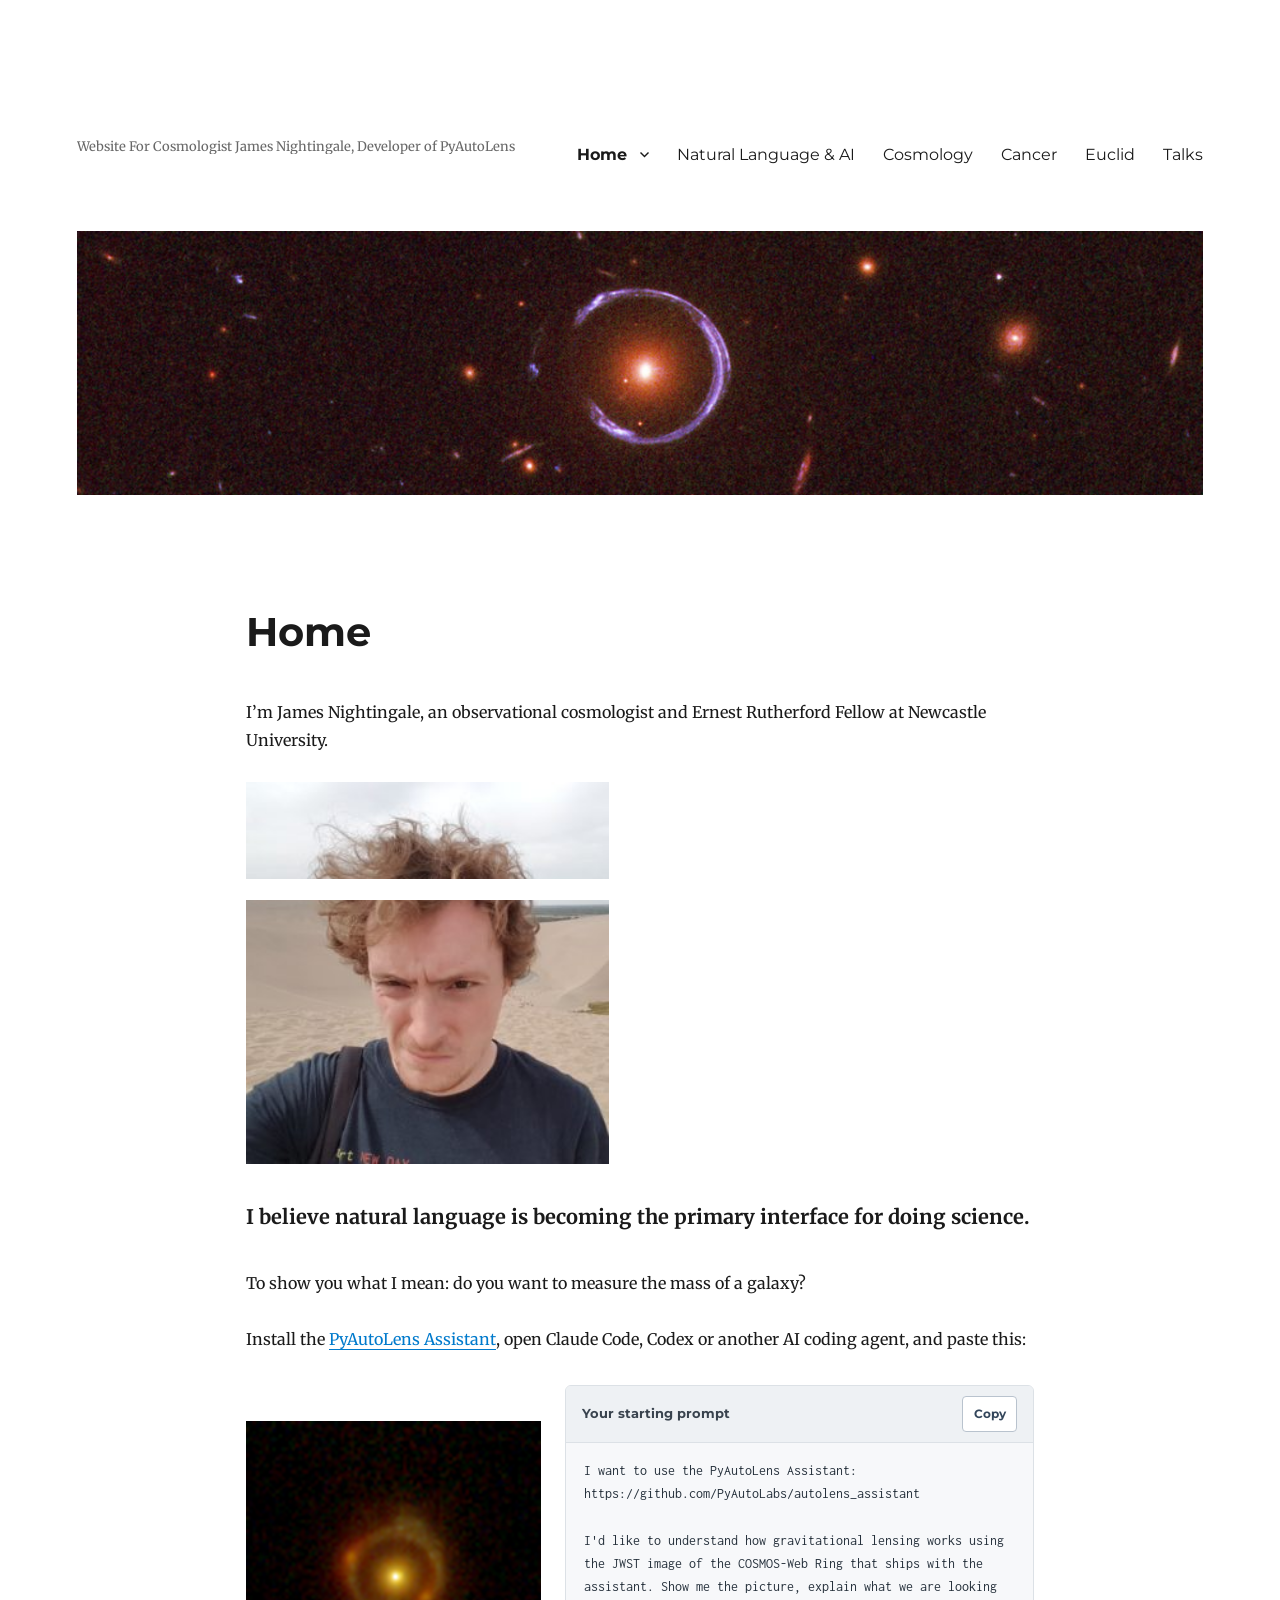
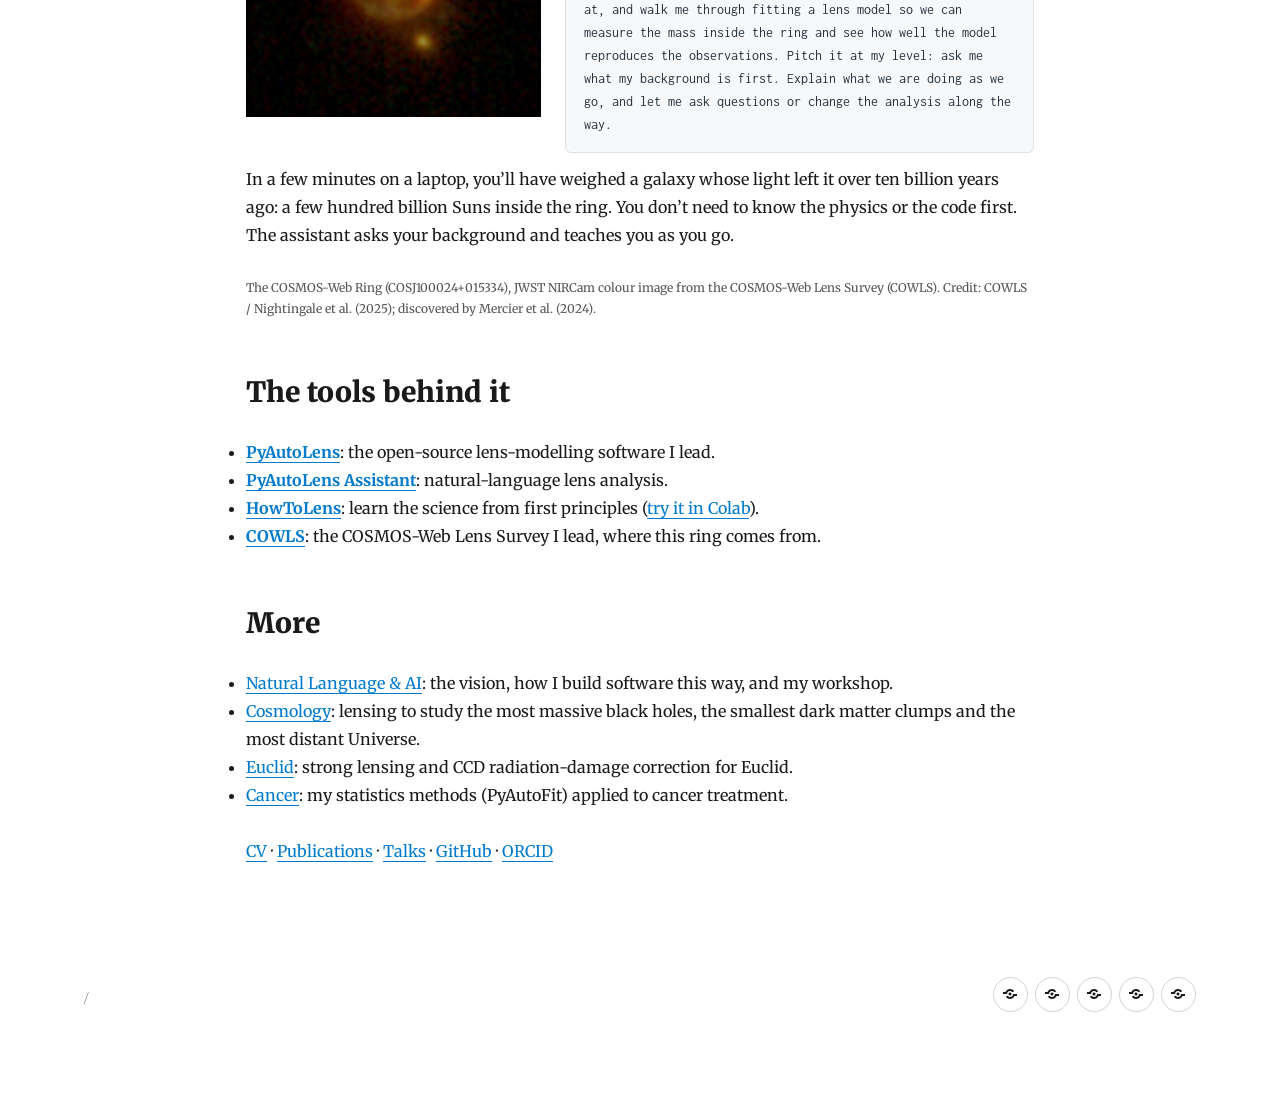
==== commit 940171df: "Lead the home page with natural-language science and the COSMOS-Web Ring prompt; put Natural Languag" ====
--- a/index.html
+++ b/index.html
@@ -73,6 +73,7 @@
 <style id="custom-background-css">
 body.custom-background { background-color: #ffffff; }
 </style>
+<link rel="stylesheet" href="natural_language/page.css?v=2">
 </head>
 
 <body class="home wp-singular page-template-default page page-id-2569 custom-background wp-embed-responsive wp-theme-twentysixteen no-sidebar">
@@ -99,8 +100,8 @@
 	<li id="menu-item-2562" class="menu-item menu-item-type-post_type menu-item-object-page menu-item-2562"><a href="contact/">Contact</a></li>
 </ul>
 </li>
+<li class="menu-item menu-item-type-custom"><a href="/natural_language/">Natural Language &amp; AI</a></li>
 <li id="menu-item-2564" class="menu-item menu-item-type-post_type menu-item-object-page menu-item-2564"><a href="cosmology/">Cosmology</a></li>
-<li class="menu-item menu-item-type-custom"><a href="/natural_language/">Natural Language &amp; AI</a></li>
 <li id="menu-item-2565" class="menu-item menu-item-type-post_type menu-item-object-page menu-item-2565"><a href="cancer/">Cancer</a></li>
 <li id="menu-item-2584" class="menu-item menu-item-type-post_type menu-item-object-page menu-item-2584"><a href="euclid/">Euclid</a></li>
 <li id="menu-item-2567" class="menu-item menu-item-type-post_type menu-item-object-page menu-item-2567"><a href="talks/">Talks</a></li>
@@ -134,88 +135,42 @@
 
 	
 	<div class="entry-content">
-		
+
 <p class="wp-block-paragraph">I&#8217;m James Nightingale, an observational cosmologist and Ernest Rutherford Fellow at Newcastle University.</p>
 
-
-
-<figure class="wp-block-image is-resized"><img fetchpriority="high" decoding="async" width="285" height="300" src="wp-content/uploads/2021/04/Picture-e1619261190979-285x300.jpeg" alt="" class="wp-image-2533" style="width:363px;height:382px" srcset="wp-content/uploads/2021/04/Picture-e1619261190979-285x300.jpeg 285w, wp-content/uploads/2021/04/Picture-e1619261190979-768x809.jpeg 768w, wp-content/uploads/2021/04/Picture-e1619261190979.jpeg 852w" sizes="(max-width: 285px) 85vw, 285px" /></figure>
-
-
-
-<p class="wp-block-paragraph"></p>
-
-
-
-<p class="wp-block-paragraph"><strong>Cosmology:</strong></p>
-
-
-
-<p class="wp-block-paragraph">My cosmology research uses gravitational lensing to study the <strong>most massive </strong>black holes, the <strong>smallest </strong>dark matter clumps and the <strong>most distant </strong>Universe.</p>
-
-
-
-<p class="wp-block-paragraph"> I&#8217;m the lead developer of <a href="http://(https://github.com/Jammy2211/PyAutoLens)"><strong>Py</strong><em><strong>AutoLens</strong></em></a>, open source software for analyzing gravitational lenses. </p>
-
-
-
-<p class="wp-block-paragraph">You can read more about my Cosmology research <a href="cosmology/">here</a>.</p>
-
-
-
-<p class="wp-block-paragraph"><strong>Cancer:</strong></p>
-
-
-
-<p class="wp-block-paragraph">I collaborate with healthcare researchers on applying the statistical techniques I developed for Cosmology to improve cancer treatments.</p>
-
-
-
-<p class="wp-block-paragraph">This uses the statistics software <a href="https://github.com/rhayes777/PyAutoFit"><em>PyAutoFit</em></a> that I lead development of. </p>
-
-
-
-<p class="wp-block-paragraph">You can read more about my cancer research <a href="cancer/">here</a>.</p>
-
-
-
-<p class="wp-block-paragraph"><strong>Euclid:</strong></p>
-
-
-
-<p class="wp-block-paragraph">I&#8217;m a member of the Euclid consortium, where I develop techniques to correct radiation damage to the VIS instruments CCD&#8217;s. This will enable the shapes of tens of millions of galaxies to be measured accurately so that we can map out the mass distribution of the entire Universe. </p>
-
-
-
-<p class="wp-block-paragraph">I discuss this research in more detail <a href="euclid/">here</a>.</p>
-
-
-
-<h1 class="wp-block-heading has-medium-font-size"><strong>Education</strong></h1>
-
-
-
-<p class="wp-block-paragraph">I completed my PhD at the University of Nottingham under the supervision of Dr. Simon Dye, where I developed the foundations of <strong>PyAutoLens.</strong></p>
-
-
-
-<p class="has-medium-font-size wp-block-paragraph"><strong>Links:</strong></p>
-
-
-
-<p class="wp-block-paragraph"><strong>CV: </strong>https://jamesnightingale.net/cv/</p>
-
-
-
-<p class="wp-block-paragraph"><strong>Publications: </strong>https://jamesnightingale.net/publications/</p>
-
-
-
-<p class="wp-block-paragraph"><strong>Github: </strong>https://github.com/Jammy2211</p>
-
-
-
-<p class="wp-block-paragraph"><strong>Orcid: </strong>https://orcid.org/0000-0002-8987-7401</p>
+<figure class="wp-block-image is-resized"><img fetchpriority="high" decoding="async" width="285" height="300" src="wp-content/uploads/2021/04/Picture-e1619261190979-285x300.jpeg" alt="James Nightingale" class="wp-image-2533" style="width:363px;height:382px" srcset="wp-content/uploads/2021/04/Picture-e1619261190979-285x300.jpeg 285w, wp-content/uploads/2021/04/Picture-e1619261190979-768x809.jpeg 768w, wp-content/uploads/2021/04/Picture-e1619261190979.jpeg 852w" sizes="(max-width: 285px) 85vw, 285px" /></figure>
+
+<p class="has-medium-font-size" style="margin-top:1.75em"><strong>I believe natural language is becoming the primary interface for doing science.</strong></p>
+<p>To show you what I mean: do you want to measure the mass of a galaxy?</p>
+<p>Install the <a href="https://github.com/PyAutoLabs/autolens_assistant">PyAutoLens Assistant</a>, open Claude Code, Codex or another AI coding agent, and paste this:</p>
+<div class="science-example">
+<p><img src="assets/images/cosmos_web_ring_rgb.png" width="840" height="840" decoding="async" alt="The COSMOS-Web Ring: a near-complete ring of lensed light around a massive galaxy, imaged by JWST." /></p>
+<div class="science-request">
+<div class="prompt-toolbar"><span id="prompt-label">Your starting prompt</span><button type="button" class="copy-prompt" aria-label="Copy prompt" aria-controls="starting-prompt" hidden>Copy</button></div><span class="screen-reader-text" id="copy-status" role="status" aria-live="polite"></span>
+<pre tabindex="0" aria-labelledby="prompt-label" id="starting-prompt" class="prompt-text"><code>I want to use the PyAutoLens Assistant: https://github.com/PyAutoLabs/autolens_assistant
+
+I&#39;d like to understand how gravitational lensing works using the JWST image of the COSMOS-Web Ring that ships with the assistant. Show me the picture, explain what we are looking at, and walk me through fitting a lens model so we can measure the mass inside the ring and see how well the model reproduces the observations. Pitch it at my level: ask me what my background is first. Explain what we are doing as we go, and let me ask questions or change the analysis along the way.</code></pre>
+</div>
+</div>
+<p>In a few minutes on a laptop, you&#8217;ll have weighed a galaxy whose light left it over ten billion years ago: a few hundred billion Suns inside the ring. You don&#8217;t need to know the physics or the code first. The assistant asks your background and teaches you as you go.</p>
+<div class="image-credit">
+<p>The COSMOS-Web Ring (COSJ100024+015334), JWST NIRCam colour image from the COSMOS-Web Lens Survey (COWLS). Credit: COWLS / Nightingale et al. (2025); discovered by Mercier et al. (2024).</p>
+</div>
+<h2>The tools behind it</h2>
+<ul>
+<li><a href="https://github.com/PyAutoLabs/PyAutoLens"><strong>PyAutoLens</strong></a>: the open-source lens-modelling software I lead.</li>
+<li><a href="https://github.com/PyAutoLabs/autolens_assistant"><strong>PyAutoLens Assistant</strong></a>: natural-language lens analysis.</li>
+<li><a href="https://github.com/PyAutoLabs/HowToLens"><strong>HowToLens</strong></a>: learn the science from first principles (<a href="https://colab.research.google.com/github/PyAutoLabs/HowToLens/blob/2026.9.19.1/notebooks/chapter_1_introduction/tutorial_1_grids_and_galaxies.ipynb">try it in Colab</a>).</li>
+<li><a href="https://arxiv.org/abs/2503.08777"><strong>COWLS</strong></a>: the COSMOS-Web Lens Survey I lead, where this ring comes from.</li>
+</ul>
+<h2>More</h2>
+<ul>
+<li><a href="/natural_language/">Natural Language &amp; AI</a>: the vision, how I build software this way, and my workshop.</li>
+<li><a href="/cosmology/">Cosmology</a>: lensing to study the most massive black holes, the smallest dark matter clumps and the most distant Universe.</li>
+<li><a href="/euclid/">Euclid</a>: strong lensing and CCD radiation-damage correction for Euclid.</li>
+<li><a href="/cancer/">Cancer</a>: my statistics methods (PyAutoFit) applied to cancer treatment.</li>
+</ul>
+<p><a href="/cv/">CV</a> &middot; <a href="/publications/">Publications</a> &middot; <a href="/talks/">Talks</a> &middot; <a href="https://github.com/Jammy2211">GitHub</a> &middot; <a href="https://orcid.org/0000-0002-8987-7401">ORCID</a></p>
 	</div><!-- .entry-content -->
 
 	
@@ -239,8 +194,8 @@
 	<li class="menu-item menu-item-type-post_type menu-item-object-page menu-item-2562"><a href="contact/">Contact</a></li>
 </ul>
 </li>
+<li class="menu-item menu-item-type-custom"><a href="/natural_language/">Natural Language &amp; AI</a></li>
 <li class="menu-item menu-item-type-post_type menu-item-object-page menu-item-2564"><a href="cosmology/">Cosmology</a></li>
-<li class="menu-item menu-item-type-custom"><a href="/natural_language/">Natural Language &amp; AI</a></li>
 <li class="menu-item menu-item-type-post_type menu-item-object-page menu-item-2565"><a href="cancer/">Cancer</a></li>
 <li class="menu-item menu-item-type-post_type menu-item-object-page menu-item-2584"><a href="euclid/">Euclid</a></li>
 <li class="menu-item menu-item-type-post_type menu-item-object-page menu-item-2567"><a href="talks/">Talks</a></li>
@@ -270,5 +225,6 @@
 //# sourceURL=twentysixteen-script-js-extra
 </script>
 <script id="twentysixteen-script-js" src="wp-content/themes/twentysixteen/js/functions.js@ver=20181217"></script>
+<script src="natural_language/prompt.js" defer></script>
 </body>
 </html>
--- a/natural_language/page.css
+++ b/natural_language/page.css
@@ -0,0 +1,121 @@
+.entry-content .science-example {
+  display: grid;
+  grid-template-columns: minmax(0, 0.85fr) minmax(0, 1.35fr);
+  gap: 1.5rem;
+  align-items: center;
+  margin: 2rem 0 0.75rem;
+}
+
+.science-example > p,
+.science-example figure {
+  margin: 0;
+}
+
+.science-example img {
+  display: block;
+  width: 100%;
+  height: auto;
+}
+
+.science-request {
+  min-width: 0;
+  border: 1px solid #dce1e6;
+  border-radius: 6px;
+  overflow: hidden;
+  background: #f7f8fa;
+}
+
+.prompt-toolbar {
+  display: flex;
+  align-items: center;
+  justify-content: space-between;
+  gap: 0.75rem;
+  padding: 0.65rem 1rem;
+  border-bottom: 1px solid #dce1e6;
+  background: #eef1f4;
+  color: #39434e;
+  font: 600 13px/1.5 Montserrat, sans-serif;
+}
+
+.prompt-toolbar .copy-prompt {
+  flex-shrink: 0;
+  padding: 0.35rem 0.65rem;
+  min-height: 36px;
+  border: 1px solid #b9c3ce;
+  border-radius: 4px;
+  background: #fff;
+  color: #33465b;
+  font: 600 12px/1.4 Montserrat, sans-serif;
+  letter-spacing: normal;
+  text-transform: none;
+  cursor: pointer;
+}
+
+.copy-prompt[hidden] {
+  display: none;
+}
+
+.prompt-toolbar .copy-prompt:hover {
+  border-color: #28618b;
+  background: #e6eff7;
+  color: #173e5d;
+}
+
+.prompt-toolbar .copy-prompt:focus-visible,
+.science-request pre:focus-visible {
+  outline: 2px solid #28618b;
+  outline-offset: -3px;
+}
+
+.entry-content .science-request pre {
+  margin: 0;
+  padding: 1rem 1.1rem;
+  border: 0;
+  background: transparent;
+  color: #26313c;
+  font: 14px/1.65 Inconsolata, Consolas, monospace;
+  white-space: pre-wrap;
+  overflow-wrap: anywhere;
+  word-break: normal;
+  tab-size: 2;
+}
+
+.entry-content .science-request code {
+  padding: 0;
+  background: none;
+  font: inherit;
+}
+
+.entry-content .route-card {
+  margin: 0 0 2rem;
+}
+
+.entry-content .route-card > p {
+  margin: 0;
+  padding: 1rem 1.1rem;
+}
+
+.entry-content .image-credit {
+  margin-bottom: 2rem;
+  font-size: 0.75em;
+  color: #555;
+}
+
+@media (max-width: 700px) {
+  .entry-content .science-example {
+    grid-template-columns: 1fr;
+    gap: 1rem;
+  }
+
+  .science-example > p,
+  .science-example figure {
+    width: 100%;
+    max-width: 360px;
+    justify-self: center;
+  }
+
+  .prompt-toolbar .copy-prompt {
+    min-height: 44px;
+    min-width: 60px;
+  }
+}
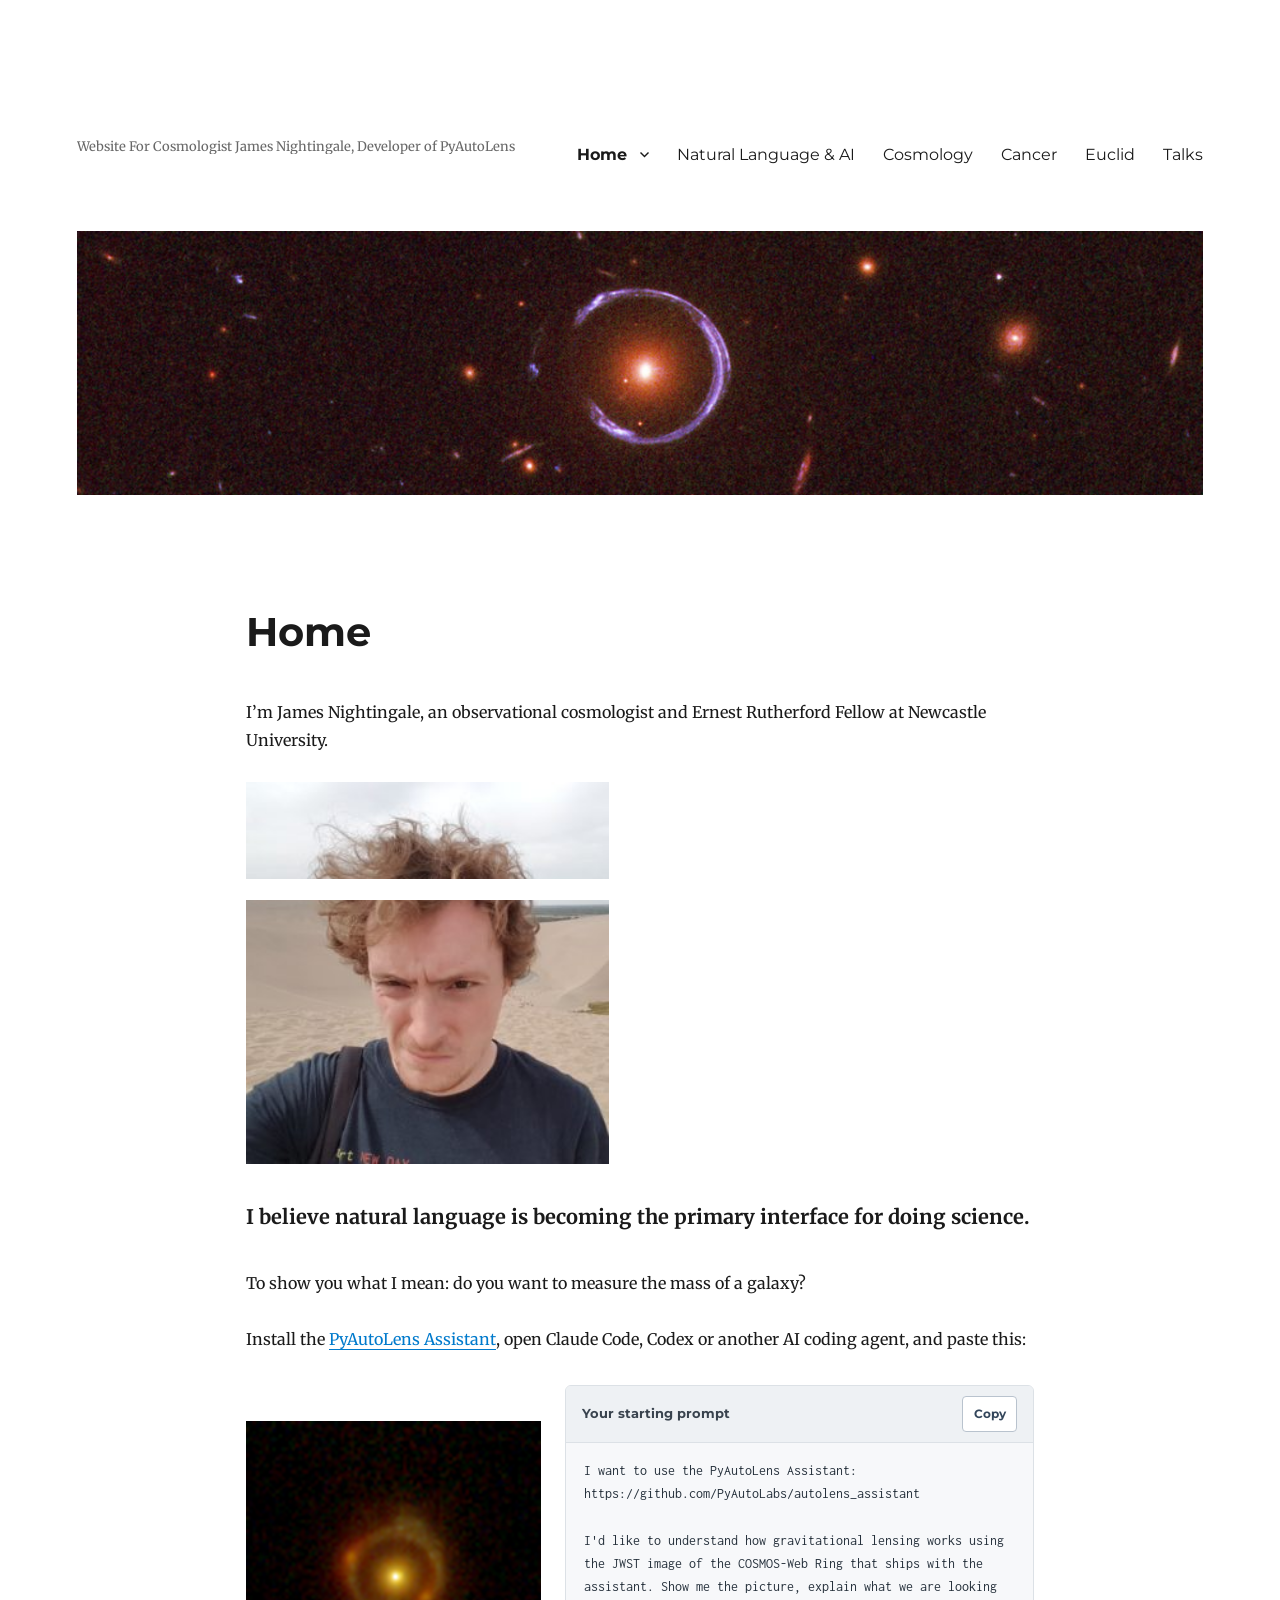
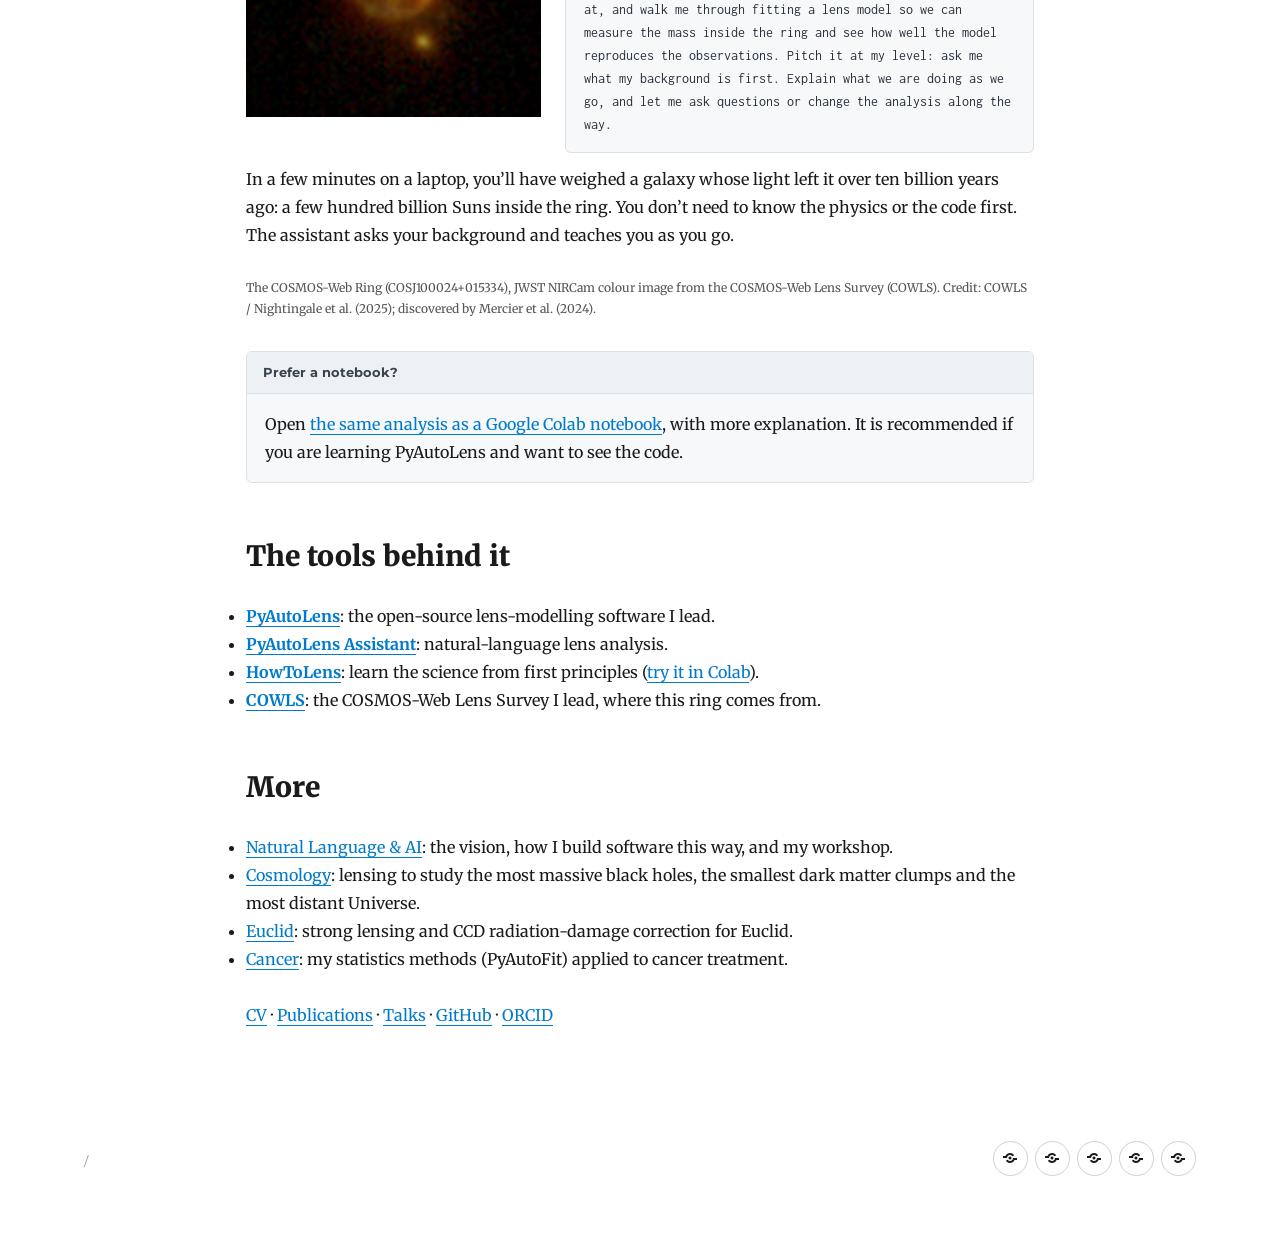
==== commit 3ebc5660: "Home: add the Google Colab notebook route card under the starting prompt Co-Authored-By: Claude Fabl" ====
--- a/index.html
+++ b/index.html
@@ -155,6 +155,10 @@
 <p>In a few minutes on a laptop, you&#8217;ll have weighed a galaxy whose light left it over ten billion years ago: a few hundred billion Suns inside the ring. You don&#8217;t need to know the physics or the code first. The assistant asks your background and teaches you as you go.</p>
 <div class="image-credit">
 <p>The COSMOS-Web Ring (COSJ100024+015334), JWST NIRCam colour image from the COSMOS-Web Lens Survey (COWLS). Credit: COWLS / Nightingale et al. (2025); discovered by Mercier et al. (2024).</p>
+</div>
+<div class="science-request route-card">
+<div class="prompt-toolbar"><span>Prefer a notebook?</span></div>
+<p>Open <a href="https://colab.research.google.com/github/PyAutoLabs/autolens_assistant/blob/main/docs/colab/cosmos_web_ring_colab.ipynb">the same analysis as a Google Colab notebook</a>, with more explanation. It is recommended if you are learning PyAutoLens and want to see the code.</p>
 </div>
 <h2>The tools behind it</h2>
 <ul>
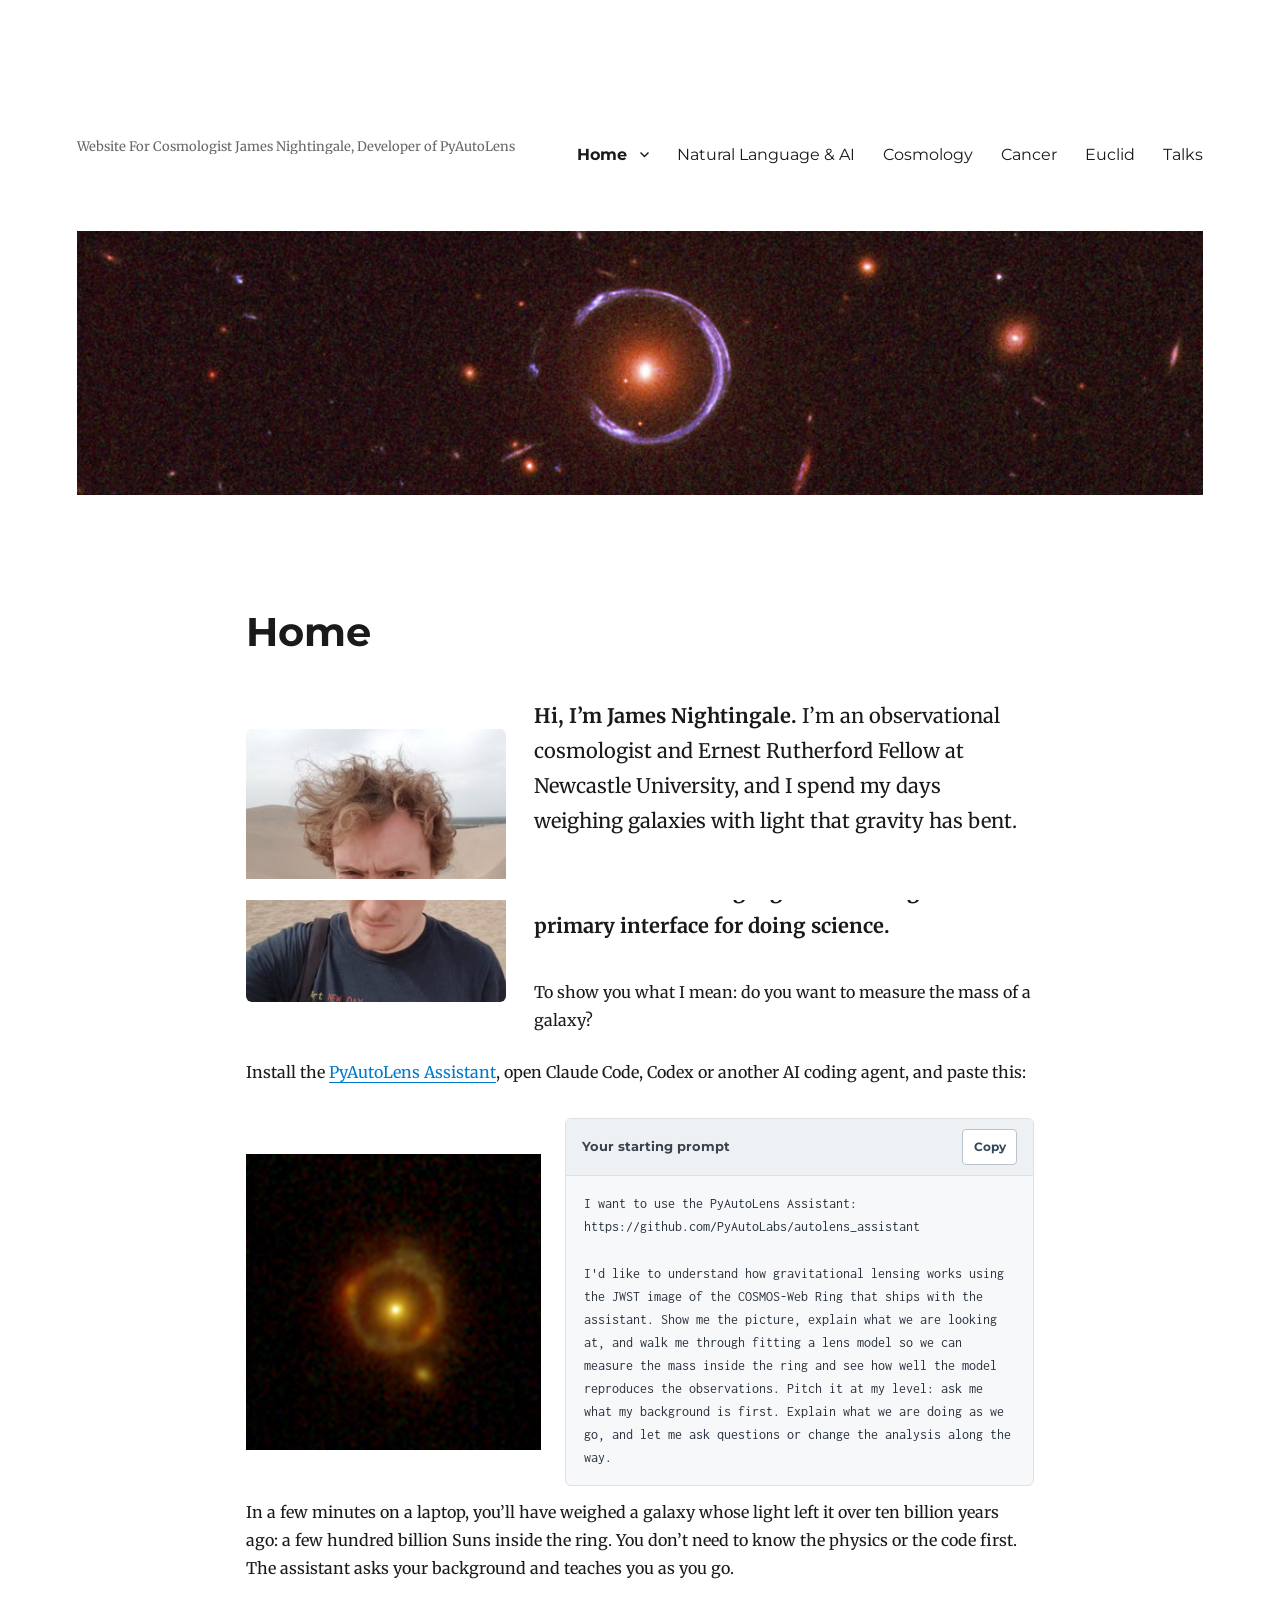
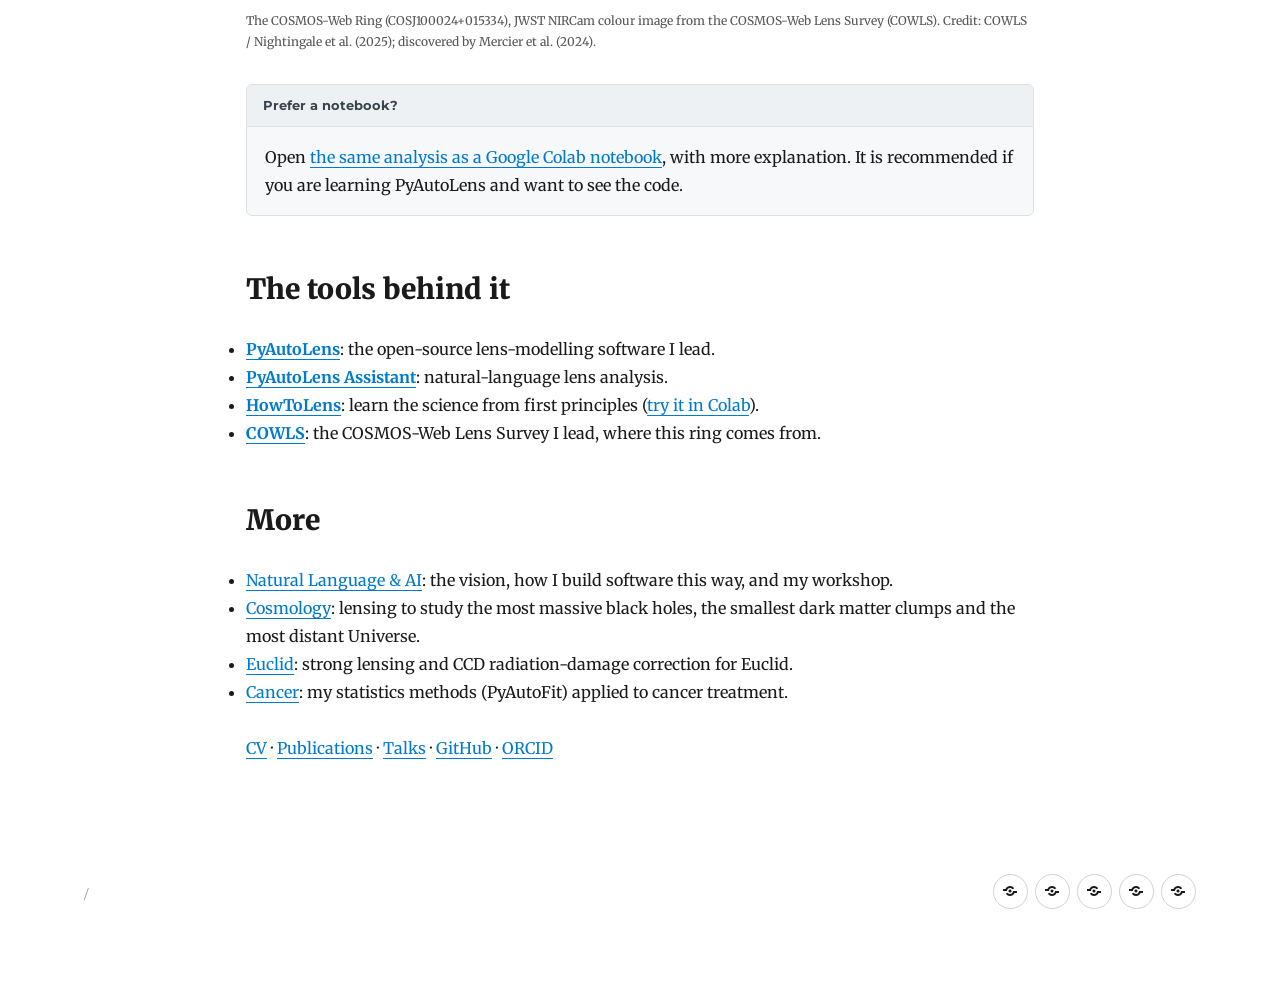
==== commit 855cea02: "Home: playful opening beside the photo (home-intro grid) Co-Authored-By: Claude Fable 5.1 <noreply@a" ====
--- a/index.html
+++ b/index.html
@@ -73,7 +73,7 @@
 <style id="custom-background-css">
 body.custom-background { background-color: #ffffff; }
 </style>
-<link rel="stylesheet" href="natural_language/page.css?v=2">
+<link rel="stylesheet" href="natural_language/page.css?v=3">
 </head>
 
 <body class="home wp-singular page-template-default page page-id-2569 custom-background wp-embed-responsive wp-theme-twentysixteen no-sidebar">
@@ -136,12 +136,14 @@
 	
 	<div class="entry-content">
 
-<p class="wp-block-paragraph">I&#8217;m James Nightingale, an observational cosmologist and Ernest Rutherford Fellow at Newcastle University.</p>
-
-<figure class="wp-block-image is-resized"><img fetchpriority="high" decoding="async" width="285" height="300" src="wp-content/uploads/2021/04/Picture-e1619261190979-285x300.jpeg" alt="James Nightingale" class="wp-image-2533" style="width:363px;height:382px" srcset="wp-content/uploads/2021/04/Picture-e1619261190979-285x300.jpeg 285w, wp-content/uploads/2021/04/Picture-e1619261190979-768x809.jpeg 768w, wp-content/uploads/2021/04/Picture-e1619261190979.jpeg 852w" sizes="(max-width: 285px) 85vw, 285px" /></figure>
-
-<p class="has-medium-font-size" style="margin-top:1.75em"><strong>I believe natural language is becoming the primary interface for doing science.</strong></p>
+<div class="home-intro">
+<figure class="wp-block-image is-resized"><img fetchpriority="high" decoding="async" width="285" height="300" src="wp-content/uploads/2021/04/Picture-e1619261190979-285x300.jpeg" alt="James Nightingale" class="wp-image-2533" srcset="wp-content/uploads/2021/04/Picture-e1619261190979-285x300.jpeg 285w, wp-content/uploads/2021/04/Picture-e1619261190979-768x809.jpeg 768w, wp-content/uploads/2021/04/Picture-e1619261190979.jpeg 852w" sizes="(max-width: 285px) 85vw, 285px" /></figure>
+<div class="home-intro-text">
+<p class="has-medium-font-size"><strong>Hi, I&#8217;m James Nightingale.</strong> I&#8217;m an observational cosmologist and Ernest Rutherford Fellow at Newcastle University, and I spend my days weighing galaxies with light that gravity has bent.</p>
+<p class="has-medium-font-size"><strong>I believe natural language is becoming the primary interface for doing science.</strong></p>
 <p>To show you what I mean: do you want to measure the mass of a galaxy?</p>
+</div>
+</div>
 <p>Install the <a href="https://github.com/PyAutoLabs/autolens_assistant">PyAutoLens Assistant</a>, open Claude Code, Codex or another AI coding agent, and paste this:</p>
 <div class="science-example">
 <p><img src="assets/images/cosmos_web_ring_rgb.png" width="840" height="840" decoding="async" alt="The COSMOS-Web Ring: a near-complete ring of lensed light around a massive galaxy, imaged by JWST." /></p>
--- a/natural_language/page.css
+++ b/natural_language/page.css
@@ -119,3 +119,42 @@
     min-width: 60px;
   }
 }
+
+.entry-content .home-intro {
+  display: grid;
+  grid-template-columns: minmax(0, 260px) minmax(0, 1fr);
+  gap: 1.75rem;
+  align-items: center;
+  margin: 0 0 1.5rem;
+}
+
+.entry-content .home-intro figure {
+  margin: 0;
+}
+
+.entry-content .home-intro img {
+  display: block;
+  width: 100%;
+  height: auto;
+  border-radius: 6px;
+}
+
+.entry-content .home-intro-text > p:first-child {
+  margin-top: 0;
+}
+
+.entry-content .home-intro-text > p:last-child {
+  margin-bottom: 0;
+}
+
+@media (max-width: 700px) {
+  .entry-content .home-intro {
+    grid-template-columns: 1fr;
+    gap: 1rem;
+  }
+
+  .entry-content .home-intro figure {
+    max-width: 260px;
+    justify-self: center;
+  }
+}
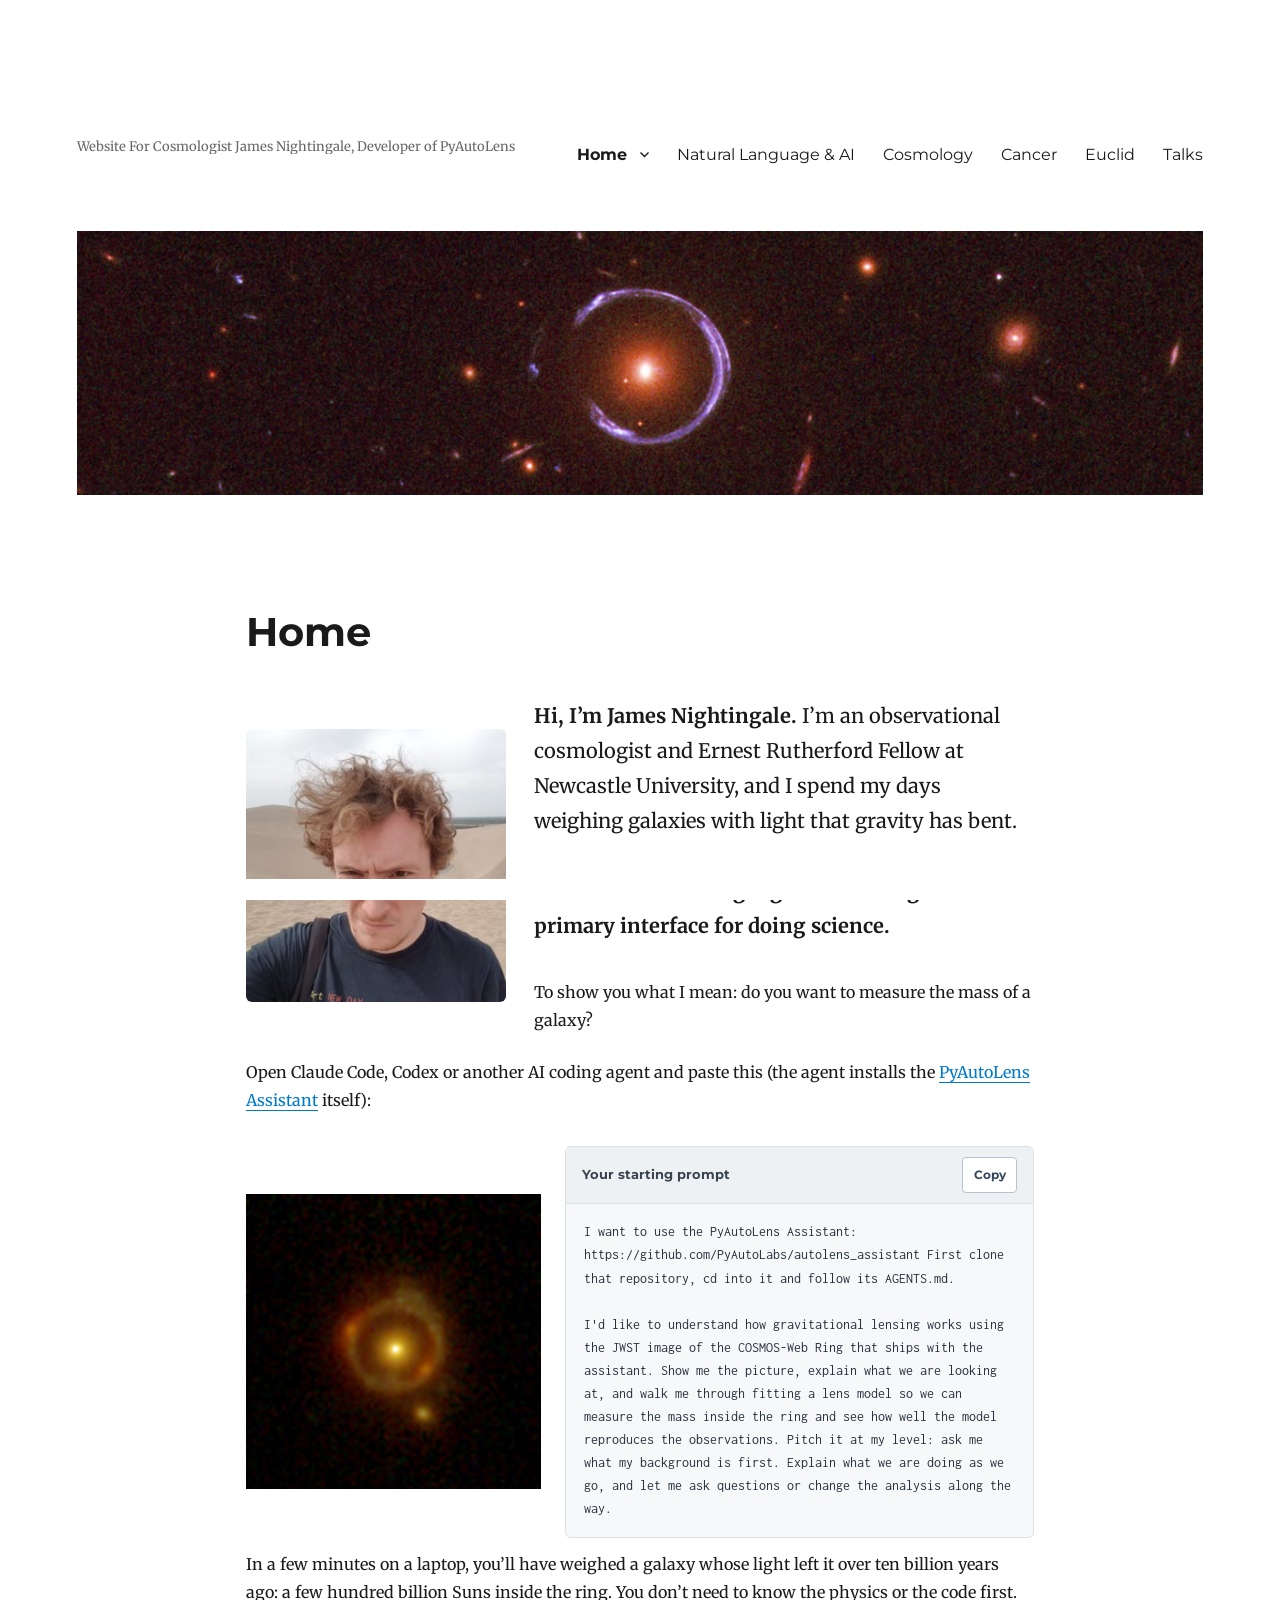
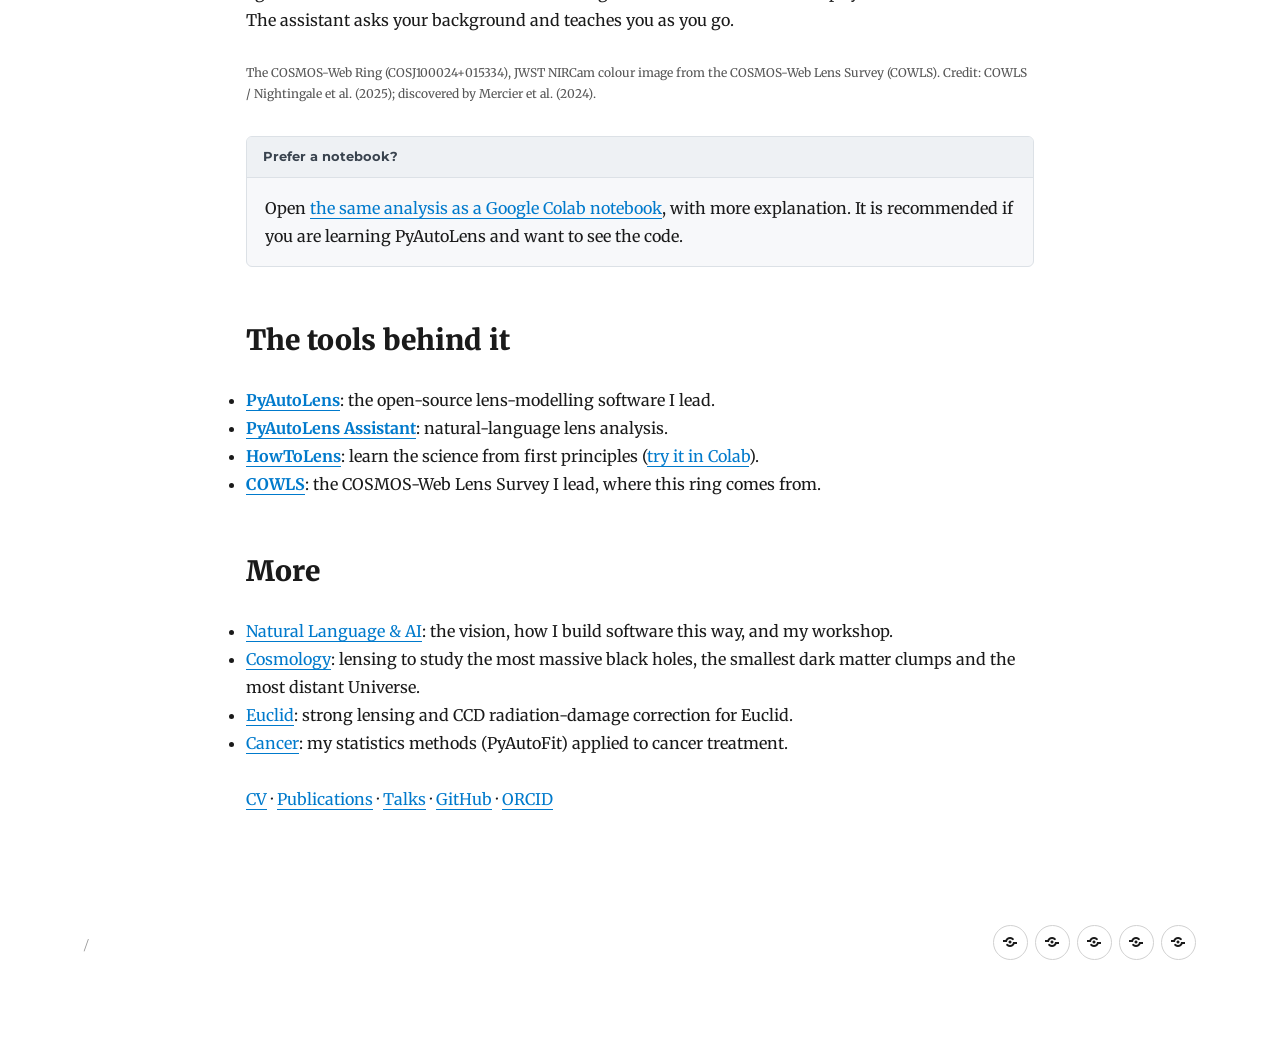
==== commit a07c38d2: "Starting prompt: tell the agent to clone and follow AGENTS.md; simplify the paste-this line (held un" ====
--- a/index.html
+++ b/index.html
@@ -144,12 +144,12 @@
 <p>To show you what I mean: do you want to measure the mass of a galaxy?</p>
 </div>
 </div>
-<p>Install the <a href="https://github.com/PyAutoLabs/autolens_assistant">PyAutoLens Assistant</a>, open Claude Code, Codex or another AI coding agent, and paste this:</p>
+<p>Open Claude Code, Codex or another AI coding agent and paste this (the agent installs the <a href="https://github.com/PyAutoLabs/autolens_assistant">PyAutoLens Assistant</a> itself):</p>
 <div class="science-example">
 <p><img src="assets/images/cosmos_web_ring_rgb.png" width="840" height="840" decoding="async" alt="The COSMOS-Web Ring: a near-complete ring of lensed light around a massive galaxy, imaged by JWST." /></p>
 <div class="science-request">
 <div class="prompt-toolbar"><span id="prompt-label">Your starting prompt</span><button type="button" class="copy-prompt" aria-label="Copy prompt" aria-controls="starting-prompt" hidden>Copy</button></div><span class="screen-reader-text" id="copy-status" role="status" aria-live="polite"></span>
-<pre tabindex="0" aria-labelledby="prompt-label" id="starting-prompt" class="prompt-text"><code>I want to use the PyAutoLens Assistant: https://github.com/PyAutoLabs/autolens_assistant
+<pre tabindex="0" aria-labelledby="prompt-label" id="starting-prompt" class="prompt-text"><code>I want to use the PyAutoLens Assistant: https://github.com/PyAutoLabs/autolens_assistant First clone that repository, cd into it and follow its AGENTS.md.
 
 I&#39;d like to understand how gravitational lensing works using the JWST image of the COSMOS-Web Ring that ships with the assistant. Show me the picture, explain what we are looking at, and walk me through fitting a lens model so we can measure the mass inside the ring and see how well the model reproduces the observations. Pitch it at my level: ask me what my background is first. Explain what we are doing as we go, and let me ask questions or change the analysis along the way.</code></pre>
 </div>
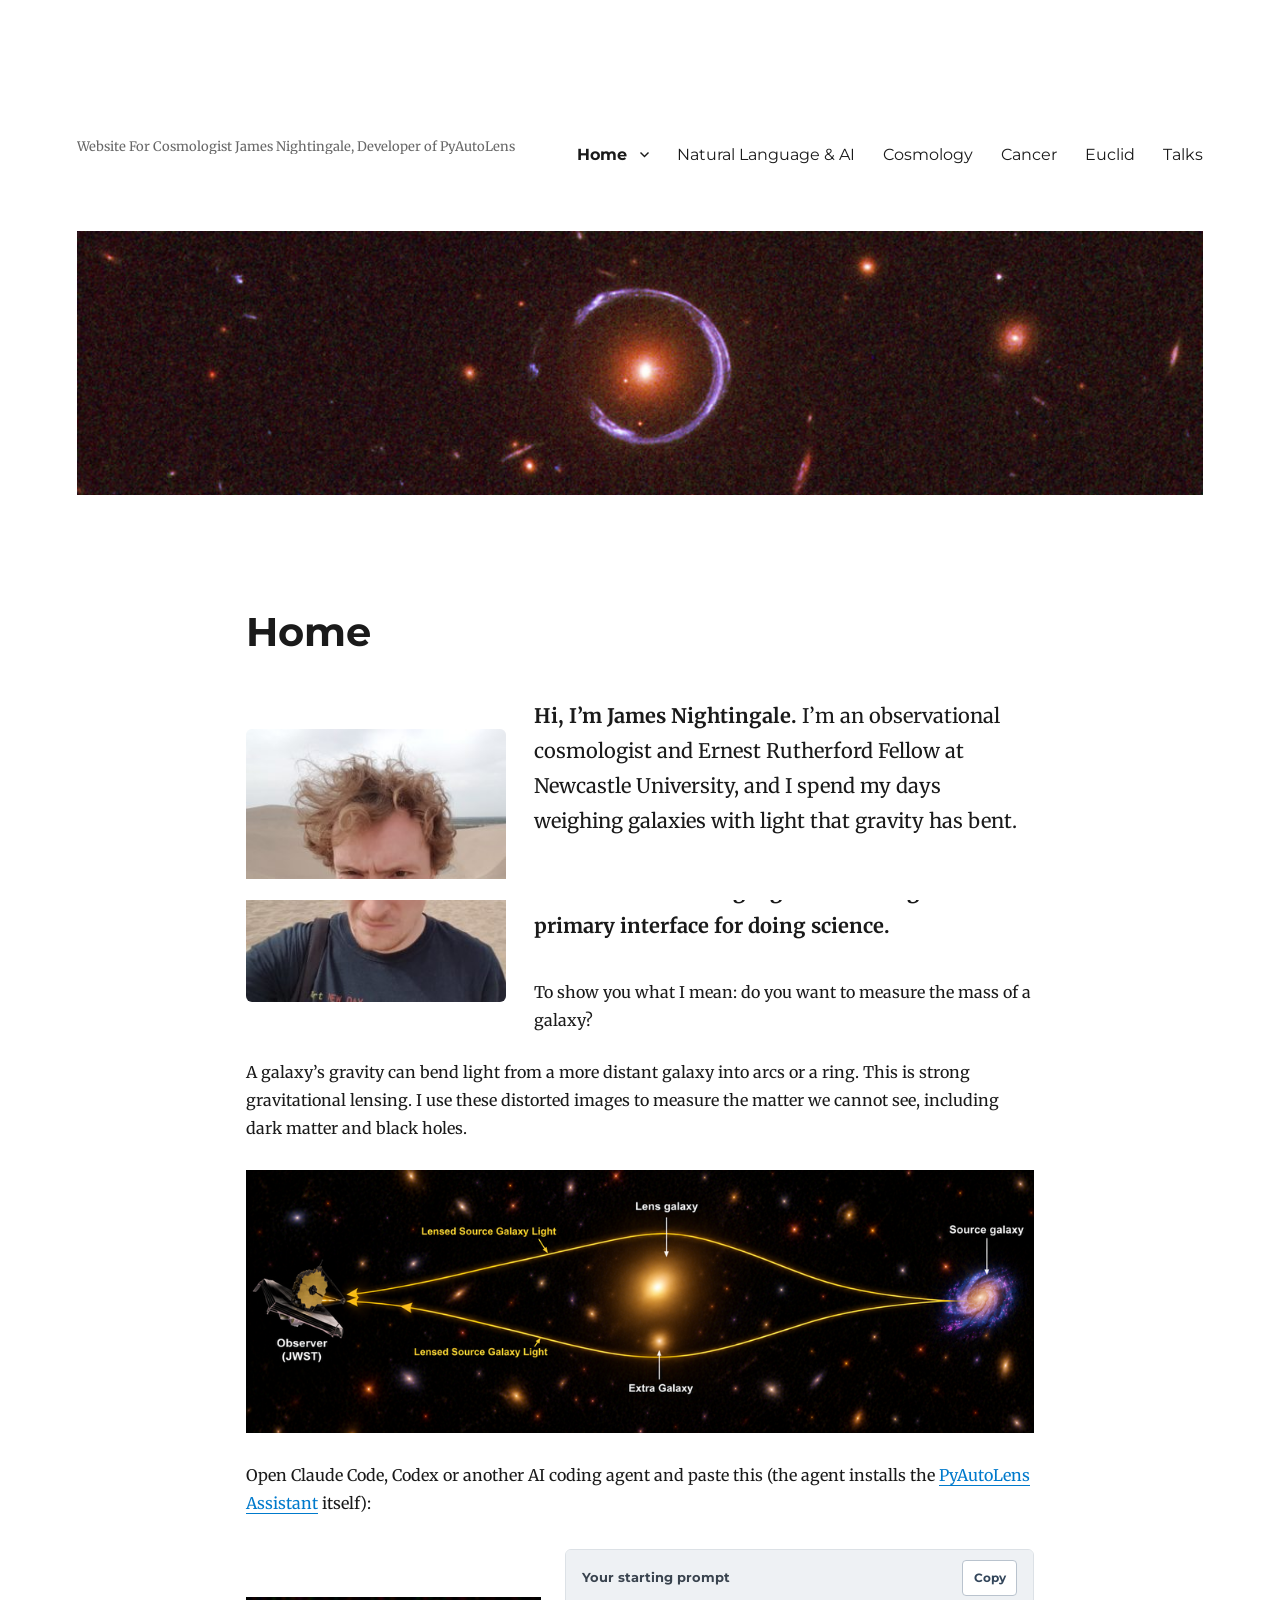
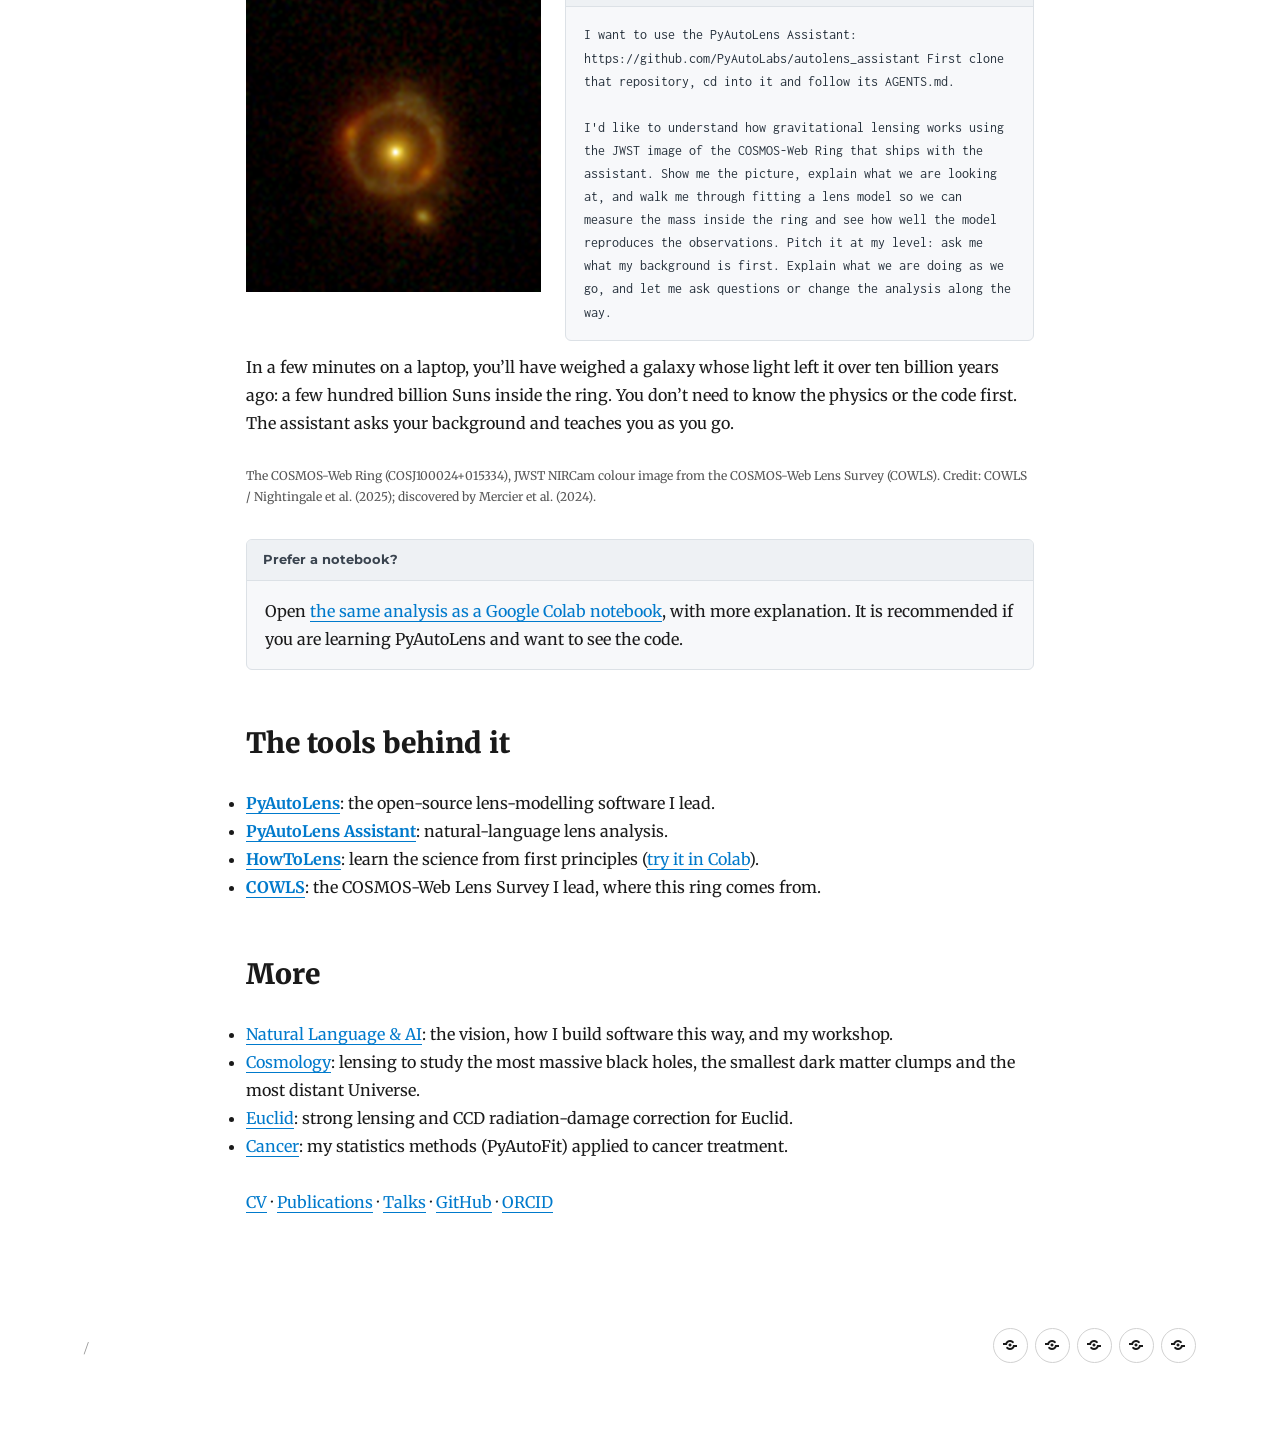
==== commit d91cd2fa: "docs: add a brief visual introduction to strong lensing Reuse the assistant schematic before the COS" ====
--- a/index.html
+++ b/index.html
@@ -73,7 +73,7 @@
 <style id="custom-background-css">
 body.custom-background { background-color: #ffffff; }
 </style>
-<link rel="stylesheet" href="natural_language/page.css?v=3">
+<link rel="stylesheet" href="natural_language/page.css?v=4">
 </head>
 
 <body class="home wp-singular page-template-default page page-id-2569 custom-background wp-embed-responsive wp-theme-twentysixteen no-sidebar">
@@ -144,6 +144,10 @@
 <p>To show you what I mean: do you want to measure the mass of a galaxy?</p>
 </div>
 </div>
+<p>A galaxy’s gravity can bend light from a more distant galaxy into arcs or a ring. This is strong gravitational lensing. I use these distorted images to measure the matter we cannot see, including dark matter and black holes.</p>
+<figure class="lensing-schematic">
+<img src="assets/images/strong_lens_schematic.png" width="1000" height="334" decoding="async" alt="Strong-lensing schematic: light from a distant source galaxy on the right bends around a foreground lens galaxy and reaches the James Webb Space Telescope on the left along different paths." />
+</figure>
 <p>Open Claude Code, Codex or another AI coding agent and paste this (the agent installs the <a href="https://github.com/PyAutoLabs/autolens_assistant">PyAutoLens Assistant</a> itself):</p>
 <div class="science-example">
 <p><img src="assets/images/cosmos_web_ring_rgb.png" width="840" height="840" decoding="async" alt="The COSMOS-Web Ring: a near-complete ring of lensed light around a massive galaxy, imaged by JWST." /></p>
@@ -160,7 +164,7 @@
 </div>
 <div class="science-request route-card">
 <div class="prompt-toolbar"><span>Prefer a notebook?</span></div>
-<p>Open <a href="https://colab.research.google.com/github/PyAutoLabs/autolens_assistant/blob/main/docs/colab/cosmos_web_ring_colab.ipynb">the same analysis as a Google Colab notebook</a>, with more explanation. It is recommended if you are learning PyAutoLens and want to see the code.</p>
+<p>Open <a href="https://colab.research.google.com/github/PyAutoLabs/autolens_assistant/blob/2026.9.26.1/docs/colab/cosmos_web_ring_colab.ipynb">the same analysis as a Google Colab notebook</a>, with more explanation. It is recommended if you are learning PyAutoLens and want to see the code.</p>
 </div>
 <h2>The tools behind it</h2>
 <ul>
--- a/natural_language/page.css
+++ b/natural_language/page.css
@@ -1,3 +1,13 @@
+.entry-content .lensing-schematic {
+  margin: 0 0 1.75rem;
+}
+
+.lensing-schematic img {
+  display: block;
+  width: 100%;
+  height: auto;
+}
+
 .entry-content .science-example {
   display: grid;
   grid-template-columns: minmax(0, 0.85fr) minmax(0, 1.35fr);
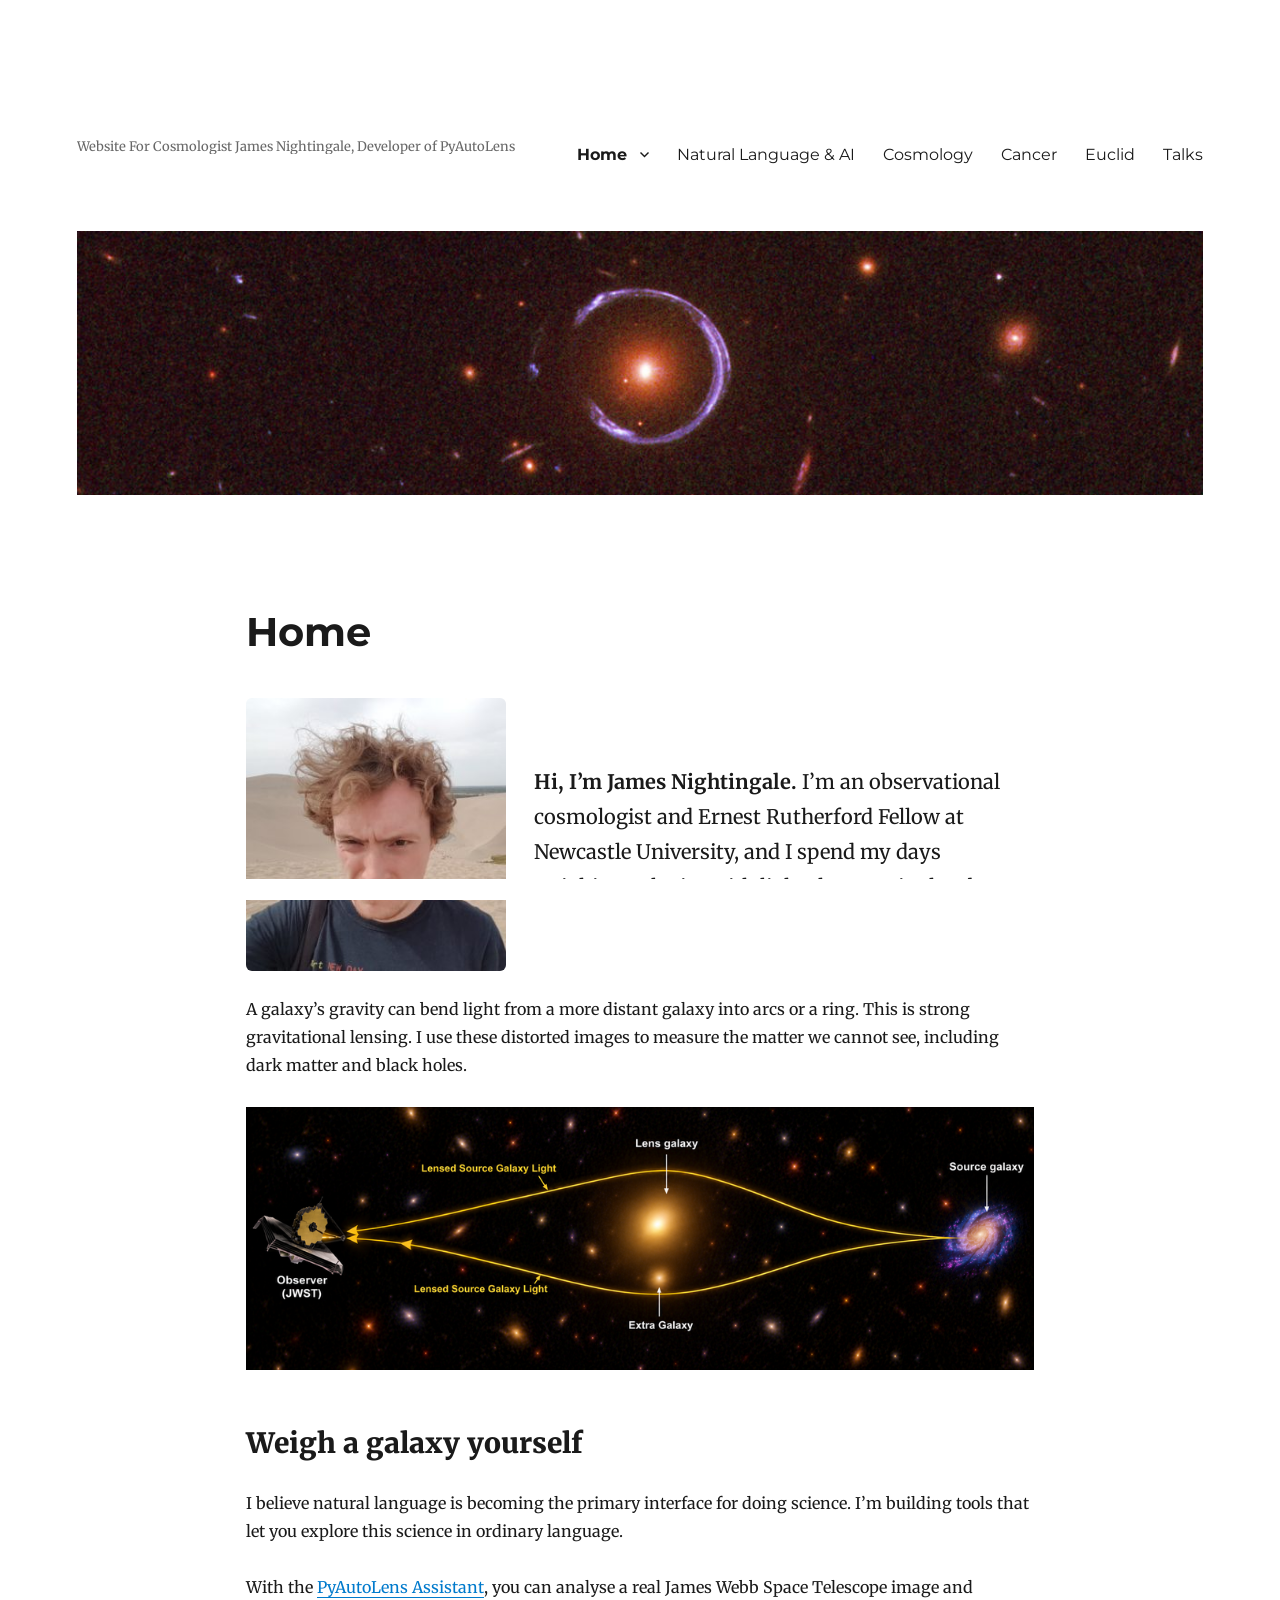
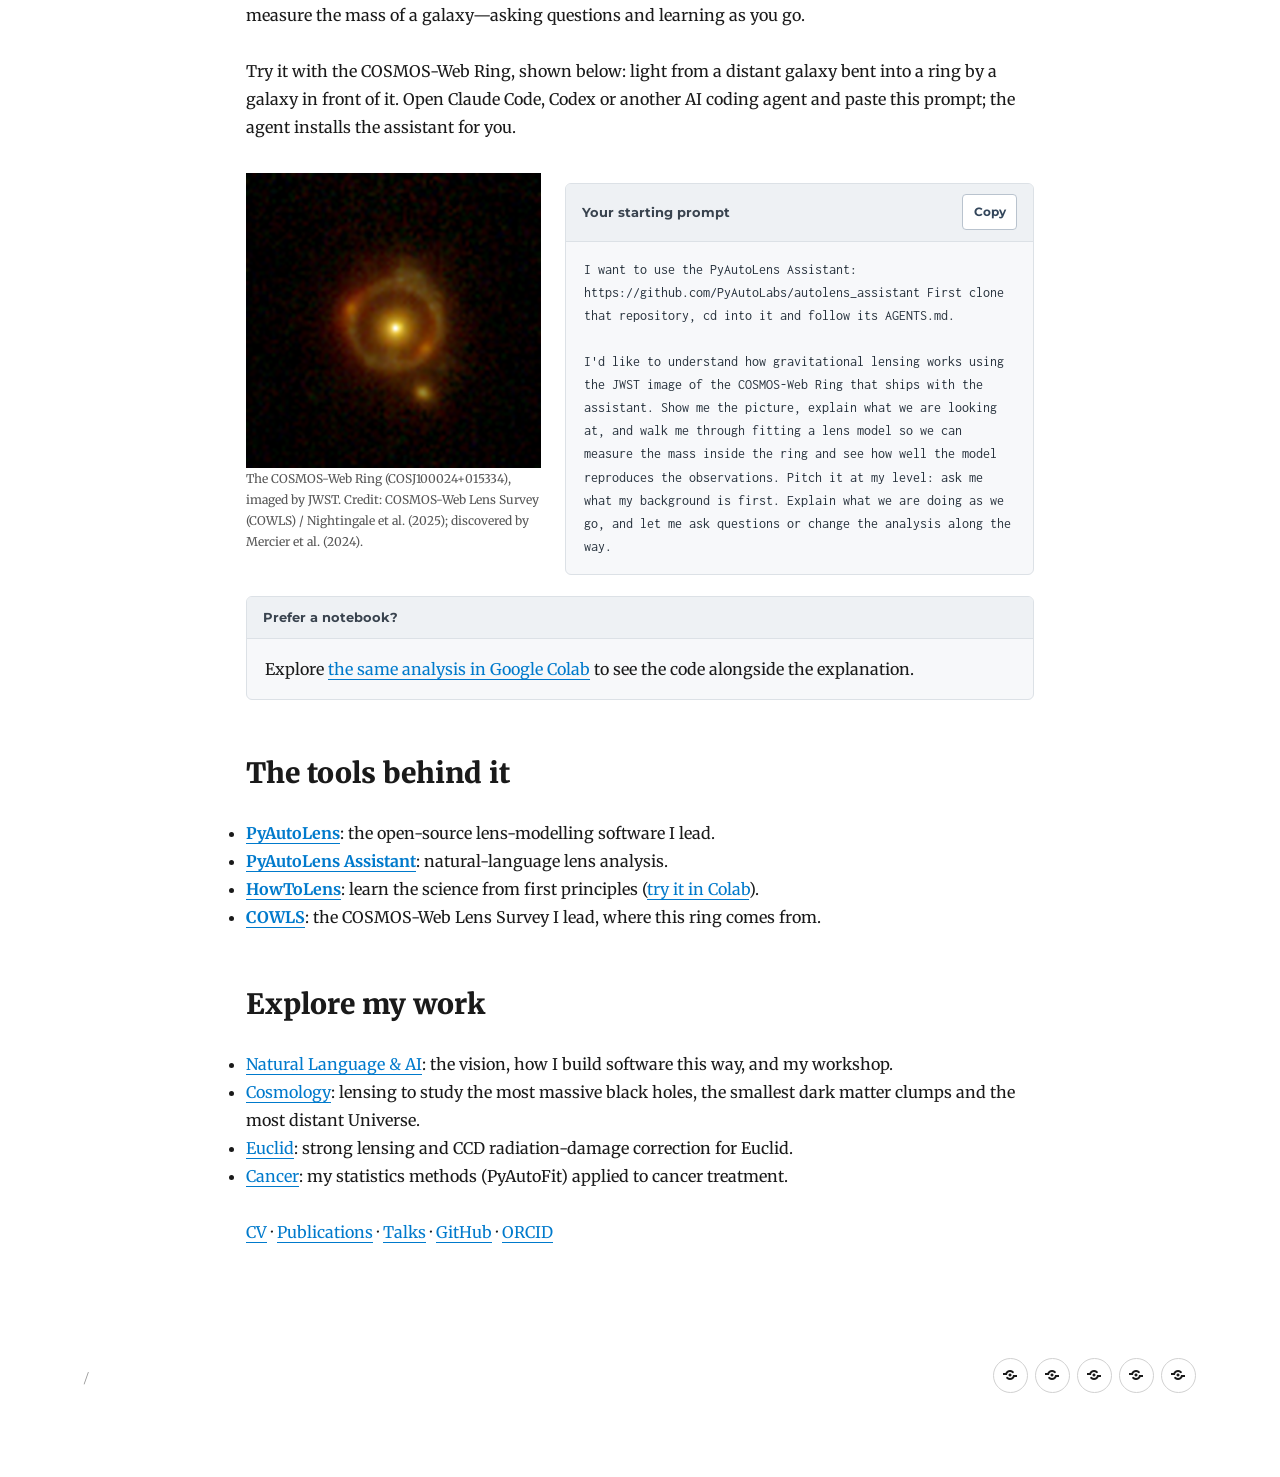
==== commit d18e80db: "docs: smooth the homepage flow from research to hands-on science Group the research introduction and" ====
--- a/index.html
+++ b/index.html
@@ -140,17 +140,21 @@
 <figure class="wp-block-image is-resized"><img fetchpriority="high" decoding="async" width="285" height="300" src="wp-content/uploads/2021/04/Picture-e1619261190979-285x300.jpeg" alt="James Nightingale" class="wp-image-2533" srcset="wp-content/uploads/2021/04/Picture-e1619261190979-285x300.jpeg 285w, wp-content/uploads/2021/04/Picture-e1619261190979-768x809.jpeg 768w, wp-content/uploads/2021/04/Picture-e1619261190979.jpeg 852w" sizes="(max-width: 285px) 85vw, 285px" /></figure>
 <div class="home-intro-text">
 <p class="has-medium-font-size"><strong>Hi, I&#8217;m James Nightingale.</strong> I&#8217;m an observational cosmologist and Ernest Rutherford Fellow at Newcastle University, and I spend my days weighing galaxies with light that gravity has bent.</p>
-<p class="has-medium-font-size"><strong>I believe natural language is becoming the primary interface for doing science.</strong></p>
-<p>To show you what I mean: do you want to measure the mass of a galaxy?</p>
 </div>
 </div>
 <p>A galaxy’s gravity can bend light from a more distant galaxy into arcs or a ring. This is strong gravitational lensing. I use these distorted images to measure the matter we cannot see, including dark matter and black holes.</p>
 <figure class="lensing-schematic">
 <img src="assets/images/strong_lens_schematic.png" width="1000" height="334" decoding="async" alt="Strong-lensing schematic: light from a distant source galaxy on the right bends around a foreground lens galaxy and reaches the James Webb Space Telescope on the left along different paths." />
 </figure>
-<p>Open Claude Code, Codex or another AI coding agent and paste this (the agent installs the <a href="https://github.com/PyAutoLabs/autolens_assistant">PyAutoLens Assistant</a> itself):</p>
+<h2>Weigh a galaxy yourself</h2>
+<p>I believe natural language is becoming the primary interface for doing science. I’m building tools that let you explore this science in ordinary language.</p>
+<p>With the <a href="https://github.com/PyAutoLabs/autolens_assistant">PyAutoLens Assistant</a>, you can analyse a real James Webb Space Telescope image and measure the mass of a galaxy—asking questions and learning as you go.</p>
+<p>Try it with the COSMOS-Web Ring, shown below: light from a distant galaxy bent into a ring by a galaxy in front of it. Open Claude Code, Codex or another AI coding agent and paste this prompt; the agent installs the assistant for you.</p>
 <div class="science-example">
-<p><img src="assets/images/cosmos_web_ring_rgb.png" width="840" height="840" decoding="async" alt="The COSMOS-Web Ring: a near-complete ring of lensed light around a massive galaxy, imaged by JWST." /></p>
+<figure>
+<img src="assets/images/cosmos_web_ring_rgb.png" width="840" height="840" decoding="async" alt="The COSMOS-Web Ring: a near-complete ring of lensed light around a massive galaxy, imaged by JWST." />
+<figcaption class="image-credit">The COSMOS-Web Ring (COSJ100024+015334), imaged by JWST. Credit: COSMOS-Web Lens Survey (COWLS) / Nightingale et al. (2025); discovered by Mercier et al. (2024).</figcaption>
+</figure>
 <div class="science-request">
 <div class="prompt-toolbar"><span id="prompt-label">Your starting prompt</span><button type="button" class="copy-prompt" aria-label="Copy prompt" aria-controls="starting-prompt" hidden>Copy</button></div><span class="screen-reader-text" id="copy-status" role="status" aria-live="polite"></span>
 <pre tabindex="0" aria-labelledby="prompt-label" id="starting-prompt" class="prompt-text"><code>I want to use the PyAutoLens Assistant: https://github.com/PyAutoLabs/autolens_assistant First clone that repository, cd into it and follow its AGENTS.md.
@@ -158,13 +162,9 @@
 I&#39;d like to understand how gravitational lensing works using the JWST image of the COSMOS-Web Ring that ships with the assistant. Show me the picture, explain what we are looking at, and walk me through fitting a lens model so we can measure the mass inside the ring and see how well the model reproduces the observations. Pitch it at my level: ask me what my background is first. Explain what we are doing as we go, and let me ask questions or change the analysis along the way.</code></pre>
 </div>
 </div>
-<p>In a few minutes on a laptop, you&#8217;ll have weighed a galaxy whose light left it over ten billion years ago: a few hundred billion Suns inside the ring. You don&#8217;t need to know the physics or the code first. The assistant asks your background and teaches you as you go.</p>
-<div class="image-credit">
-<p>The COSMOS-Web Ring (COSJ100024+015334), JWST NIRCam colour image from the COSMOS-Web Lens Survey (COWLS). Credit: COWLS / Nightingale et al. (2025); discovered by Mercier et al. (2024).</p>
-</div>
 <div class="science-request route-card">
 <div class="prompt-toolbar"><span>Prefer a notebook?</span></div>
-<p>Open <a href="https://colab.research.google.com/github/PyAutoLabs/autolens_assistant/blob/2026.9.26.1/docs/colab/cosmos_web_ring_colab.ipynb">the same analysis as a Google Colab notebook</a>, with more explanation. It is recommended if you are learning PyAutoLens and want to see the code.</p>
+<p>Explore <a href="https://colab.research.google.com/github/PyAutoLabs/autolens_assistant/blob/2026.9.26.1/docs/colab/cosmos_web_ring_colab.ipynb">the same analysis in Google Colab</a> to see the code alongside the explanation.</p>
 </div>
 <h2>The tools behind it</h2>
 <ul>
@@ -173,7 +173,7 @@
 <li><a href="https://github.com/PyAutoLabs/HowToLens"><strong>HowToLens</strong></a>: learn the science from first principles (<a href="https://colab.research.google.com/github/PyAutoLabs/HowToLens/blob/2026.9.19.1/notebooks/chapter_1_introduction/tutorial_1_grids_and_galaxies.ipynb">try it in Colab</a>).</li>
 <li><a href="https://arxiv.org/abs/2503.08777"><strong>COWLS</strong></a>: the COSMOS-Web Lens Survey I lead, where this ring comes from.</li>
 </ul>
-<h2>More</h2>
+<h2>Explore my work</h2>
 <ul>
 <li><a href="/natural_language/">Natural Language &amp; AI</a>: the vision, how I build software this way, and my workshop.</li>
 <li><a href="/cosmology/">Cosmology</a>: lensing to study the most massive black holes, the smallest dark matter clumps and the most distant Universe.</li>
